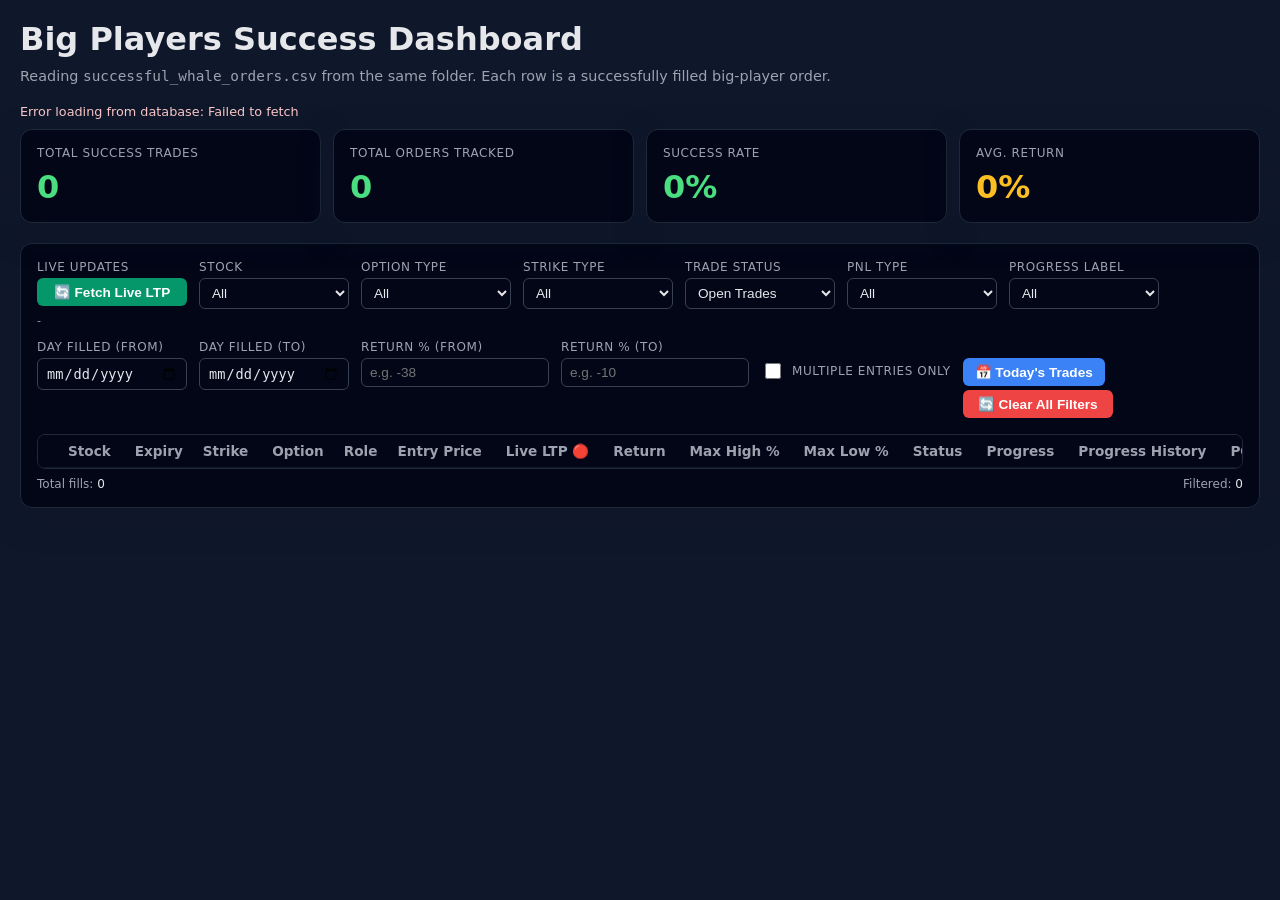
==== new_dashboard_db.html @ 65c7091d "Update new_dashboard_db.html" ====
<!DOCTYPE html>
<html lang="en">
<head>
    <meta charset="UTF-8" />
    <title>Big Players Success Dashboard</title>
    <style>
        body {
          font-family: system-ui, -apple-system, BlinkMacSystemFont, "Segoe UI", sans-serif;
          background: #0f172a;
          color: #e5e7eb;
          margin: 0;
          padding: 20px;
        }
        h1 {
          margin-top: 0;
          margin-bottom: 10px;
        }
        .subtitle {
          margin-bottom: 20px;
          color: #9ca3af;
          font-size: 0.9rem;
        }
        .card {
          background: #020617;
          border-radius: 12px;
          padding: 16px;
          box-shadow: 0 10px 30px rgba(15,23,42,0.7);
          border: 1px solid #1f2937;
        }
        .filters {
          display: flex;
          flex-wrap: wrap;
          gap: 12px;
          margin-bottom: 16px;
        }
        .filter-group {
          display: flex;
          flex-direction: column;
          gap: 4px;
          min-width: 150px;
        }
        label {
          font-size: 0.75rem;
          text-transform: uppercase;
          letter-spacing: 0.05em;
          color: #9ca3af;
        }
        select, input[type="date"] {
          background: #020617;
          color: #e5e7eb;
          border: 1px solid #374151;
          border-radius: 6px;
          padding: 6px 8px;
          font-size: 0.85rem;
          outline: none;
        }
        select:focus, input[type="date"]:focus {
          border-color: #60a5fa;
          box-shadow: 0 0 0 1px #60a5fa33;
        }
        button#updateLiveBtn {
          padding: 6px 12px;
          background: #059669;
          color: white;
          border: none;
          border-radius: 6px;
          cursor: pointer;
          font-weight: 600;
          font-size: 0.85rem;
          transition: all 0.3s ease;
        }
        button#updateLiveBtn:hover:not(:disabled) {
          background: #047857;
          box-shadow: 0 0 10px rgba(5, 150, 105, 0.3);
        }
        button#updateLiveBtn:disabled {
          opacity: 0.6;
          cursor: not-allowed;
        }
        button#updateLiveBtn:active:not(:disabled) {
          background: #065f46;
          transform: scale(0.98);
        }
        button#clearFiltersBtn {
          padding: 6px 12px;
          background: #ef4444;
          color: white;
          border: none;
          border-radius: 6px;
          cursor: pointer;
          font-weight: 600;
          font-size: 0.85rem;
          transition: all 0.3s ease;
        }
        button#todayTradesBtn {
          padding: 6px 12px;
          background: #3b82f6;
          color: white;
          border: none;
          border-radius: 6px;
          cursor: pointer;
          font-weight: 600;
          font-size: 0.85rem;
          transition: all 0.3s ease;
          margin-right: 8px;
        }
        button#todayTradesBtn:hover {
          background: #2563eb;
          box-shadow: 0 0 10px rgba(59, 130, 246, 0.3);
        }
        button#todayTradesBtn:active {
          background: #1d4ed8;
          transform: scale(0.98);
        }
        button#clearFiltersBtn:hover {
          background: #dc2626;
          box-shadow: 0 0 10px rgba(239, 68, 68, 0.3);
        }
        button#clearFiltersBtn:active {
          background: #b91c1c;
          transform: scale(0.98);
        }
        input[type="number"] {
          background: #020617;
          color: #e5e7eb;
          border: 1px solid #374151;
          border-radius: 6px;
          padding: 6px 8px;
          font-size: 0.85rem;
          outline: none;
        }
        input[type="number"]:focus {
          border-color: #60a5fa;
          box-shadow: 0 0 0 1px #60a5fa33;
        }
        input[type="checkbox"] {
          cursor: pointer;
          accent-color: #3b82f6;
        }
        input[type="checkbox"]:hover {
          opacity: 0.8;
        }
        input[type="number"]:focus {
          border-color: #60a5fa;
          box-shadow: 0 0 0 1px #60a5fa33;
        }
        #liveUpdateStatus {
          font-size: 0.7rem;
          margin-top: 4px;
          min-height: 14px;
        }
        .table-wrapper {
          max-height: 70vh;
          overflow: auto;
          border-radius: 8px;
          border: 1px solid #1f2937;
        }
        table {
          width: 100%;
          border-collapse: collapse;
          font-size: 0.85rem;
        }
        thead {
          position: sticky;
          top: 0;
          background: #020617;
          z-index: 1;
        }
        th, td {
          padding: 8px 10px;
          text-align: left;
          border-bottom: 1px solid #111827;
          white-space: nowrap;
        }
        tr:nth-child(even) td {
          background: #020617;
        }
        tr:nth-child(odd) td {
          background: #030712;
        }
        th {
          font-weight: 600;
          color: #9ca3af;
          cursor: pointer;
          position: relative;
          user-select: none;
        }
        th.sortable:hover {
          color: #e5e7eb;
          background: #020617;
        }
        th .sort-indicator {
          margin-left: 4px;
          font-size: 0.7rem;
          opacity: 0.8;
        }
        .badge {
          display: inline-flex;
          align-items: center;
          padding: 2px 6px;
          border-radius: 999px;
          font-size: 0.7rem;
          font-weight: 600;
        }
        .badge-buyer {
          background: rgba(22,163,74,0.1);
          color: #4ade80;
          border: 1px solid rgba(34,197,94,0.4);
        }
        .badge-seller {
          background: rgba(220,38,38,0.1);
          color: #f87171;
          border: 1px solid rgba(239,68,68,0.4);
        }
        .badge-atm {
          background: rgba(59,130,246,0.12);
          color: #93c5fd;
          border: 1px solid rgba(59,130,246,0.5);
        }
        .badge-itm {
          background: rgba(22,163,74,0.12);
          color: #6ee7b7;
          border: 1px solid rgba(22,163,74,0.5);
        }
        .badge-otm {
          background: rgba(249,115,22,0.12);
          color: #fed7aa;
          border: 1px solid rgba(249,115,22,0.5);
        }
        .badge-other {
          background: rgba(148,163,184,0.12);
          color: #cbd5f5;
          border: 1px solid rgba(148,163,184,0.5);
        }
        .badge-done {
          background: rgba(34,197,94,0.15);
          color: #86efac;
          border: 1px solid rgba(34,197,94,0.6);
          font-weight: 700;
        }
        .badge-open {
          background: rgba(59,130,246,0.15);
          color: #93c5fd;
          border: 1px solid rgba(59,130,246,0.6);
        }
        .badge-progress-75 {
          background: rgba(34,197,94,0.2);
          color: #86efac;
          border: 1px solid rgba(34,197,94,0.5);
          font-weight: 600;
        }
        .badge-progress-50 {
          background: rgba(250,204,21,0.2);
          color: #fde047;
          border: 1px solid rgba(250,204,21,0.5);
          font-weight: 600;
        }
        .badge-progress-25 {
          background: rgba(249,115,22,0.2);
          color: #fed7aa;
          border: 1px solid rgba(249,115,22,0.5);
          font-weight: 600;
        }
        .badge-progress-running {
          background: rgba(148,163,184,0.15);
          color: #cbd5e1;
          border: 1px solid rgba(148,163,184,0.5);
          font-weight: 500;
        }
        .badge-progress-neg25 {
          background: rgba(249,115,22,0.2);
          color: #fed7aa;
          border: 1px solid rgba(249,115,22,0.5);
          font-weight: 600;
        }
        .badge-progress-neg50 {
          background: rgba(248,113,113,0.2);
          color: #fca5a5;
          border: 1px solid rgba(248,113,113,0.5);
          font-weight: 600;
        }
        .badge-progress-neg75 {
          background: rgba(220,38,38,0.2);
          color: #fca5a5;
          border: 1px solid rgba(220,38,38,0.5);
          font-weight: 600;
        }
        .pill {
          display: inline-flex;
          align-items: center;
          padding: 2px 6px;
          border-radius: 999px;
          font-size: 0.7rem;
          border: 1px solid #374151;
          color: #e5e7eb;
        }
        .pill-ce {
          border-color: rgba(59,130,246,0.7);
          color: #bfdbfe;
        }
        .pill-pe {
          border-color: rgba(248,113,113,0.7);
          color: #fecaca;
        }
        .pill-fut {
          border-color: rgba(52,211,153,0.7);
          color: #a7f3d0;
        }
        .status-bar {
          font-size: 0.75rem;
          color: #9ca3af;
          margin-top: 8px;
          display: flex;
          justify-content: space-between;
          gap: 10px;
          flex-wrap: wrap;
        }
        .status-highlight {
          color: #e5e7eb;
          font-weight: 500;
        }
        .error {
          color: #fecaca;
          margin-bottom: 10px;
          font-size: 0.8rem;
        }
        .pnl-positive {
          color: #4ade80;
        }
        .pnl-negative {
          color: #f97373;
        }
        .progress-history {
          font-size: 0.75rem;
          color: #9ca3af;
          word-break: break-word;
          max-width: 200px;
        }
        .progress-history-item {
          display: inline-block;
          padding: 1px 4px;
          margin: 1px 2px;
          border-radius: 3px;
          background: rgba(148, 163, 184, 0.1);
          border: 1px solid rgba(148, 163, 184, 0.3);
        }
        .progress-history-arrow {
          margin: 0 2px;
          color: #9ca3af;
          font-weight: 300;
        }
        .pcr-bullish {
          color: #4ade80;
        }
        .pcr-bearish {
          color: #f97373;
        }
        .pcr-neutral {
          color: #e5e7eb;
        }
        .expand-cell {
          cursor: pointer;
          font-size: 0.8rem;
          color: #9ca3af;
        }
        .expand-cell:hover {
          color: #e5e7eb;
        }
        .details-row td {
          background: #020617 !important;
          border-top: 1px solid #1f2937;
        }
        .details-box {
          padding: 8px 4px;
          border-radius: 6px;
          border: 1px solid #1f2937;
          background: #020617;
        }
        .details-title {
          font-size: 0.78rem;
          margin-bottom: 6px;
          color: #9ca3af;
        }
        .details-table {
          width: 100%;
          border-collapse: collapse;
          font-size: 0.78rem;
        }
        .details-table th, .details-table td {
          padding: 3px 6px;
          border-bottom: 1px solid #111827;
        }
        .details-table th {
          color: #9ca3af;
          font-weight: 500;
        }
        .details-table tr:last-child td {
          border-bottom: none;
        }
        .stats-container {
          display: grid;
          grid-template-columns: repeat(auto-fit, minmax(200px, 1fr));
          gap: 12px;
          margin-bottom: 20px;
        }
        .stat-card {
          background: #020617;
          border-radius: 12px;
          padding: 16px;
          border: 1px solid #1f2937;
          box-shadow: 0 10px 30px rgba(15,23,42,0.7);
        }
        .stat-label {
          font-size: 0.75rem;
          text-transform: uppercase;
          letter-spacing: 0.05em;
          color: #9ca3af;
          margin-bottom: 8px;
        }
        .stat-value {
          font-size: 2rem;
          font-weight: 700;
          color: #4ade80;
        }
        .stat-value.warning {
          color: #fbbf24;
        }
        .stat-value.danger {
          color: #f87171;
        }
        @media (max-width: 768px) {
          .filters {
            flex-direction: column;
          }
          th, td {
            padding: 6px 8px;
          }
          .stats-container {
            grid-template-columns: 1fr;
          }
        }
    </style>
</head>
<body>
<h1>Big Players Success Dashboard</h1>
<div class="subtitle">
    Reading <code>successful_whale_orders.csv</code> from the same folder. Each row is a successfully filled big-player order.
</div>

<div id="error" class="error" style="display:none;"></div>

<div class="stats-container">
    <div class="stat-card">
        <div class="stat-label">Total Success Trades</div>
        <div class="stat-value" id="totalSuccessTrades">0</div>
    </div>
    <div class="stat-card">
        <div class="stat-label">Total Orders Tracked</div>
        <div class="stat-value" id="totalOrdersTracked">0</div>
    </div>
    <div class="stat-card">
        <div class="stat-label">Success Rate</div>
        <div class="stat-value" id="successRate">0%</div>
    </div>
    <div class="stat-card">
        <div class="stat-label">Avg. Return</div>
        <div class="stat-value" id="avgReturn">0%</div>
    </div>
</div>

<div class="card">
    <div class="filters">
        <div class="filter-group">
            <label>Live Updates</label>
            <button id="updateLiveBtn" style="padding: 6px 12px; background: #059669; color: white; border: none; border-radius: 6px; cursor: pointer; font-weight: 600; font-size: 0.85rem;">
                🔄 Fetch Live LTP
            </button>
            <div id="liveUpdateStatus" style="font-size: 0.7rem; color: #9ca3af; margin-top: 4px;">-</div>
        </div>
        <div class="filter-group">
            <label for="stockFilter">Stock</label>
            <select id="stockFilter">
                <option value="">All</option>
            </select>
        </div>
        <div class="filter-group">
            <label for="optionTypeFilter">Option Type</label>
            <select id="optionTypeFilter">
                <option value="">All</option>
                <option value="CE">CE</option>
                <option value="PE">PE</option>
            </select>
        </div>
        <div class="filter-group">
            <label for="strikeTypeFilter">Strike Type</label>
            <select id="strikeTypeFilter">
                <option value="">All</option>
                <option value="ATM">ATM</option>
                <option value="ITM">ITM</option>
                <option value="OTM">OTM</option>
                <option value="OTHER">Other</option>
            </select>
        </div>
        <div class="filter-group">
            <label for="statusFilter">Trade Status</label>
            <select id="statusFilter">
                <option value="open">Open Trades</option>
                <option value="done">Closed Trades</option>
                <option value="">Both</option>
            </select>
        </div>
        <div class="filter-group">
            <label for="pnlTypeFilter">PnL Type</label>
            <select id="pnlTypeFilter">
                <option value="">All</option>
                <option value="profit">Profit</option>
                <option value="loss">Loss</option>
            </select>
        </div>
        <div class="filter-group">
            <label for="progressLabelFilter">Progress Label</label>
            <select id="progressLabelFilter">
                <option value="">All</option>
                <option value="done">✓ Done</option>
                <option value="+75%">+75%</option>
                <option value="+50%">+50%</option>
                <option value="+25%">+25%</option>
                <option value="running">Running</option>
                <option value="-25%">-25%</option>
                <option value="-50%">-50%</option>
                <option value="-75%">-75%</option>
            </select>
        </div>
        <div class="filter-group">
            <label>Day Filled (From)</label>
            <input type="date" id="dateFromFilter" />
        </div>
        <div class="filter-group">
            <label>Day Filled (To)</label>
            <input type="date" id="dateToFilter" />
        </div>
        <div class="filter-group">
            <label>Return % (From)</label>
            <input type="number" id="returnFromFilter" placeholder="e.g. -38" step="0.1" />
        </div>
        <div class="filter-group">
            <label>Return % (To)</label>
            <input type="number" id="returnToFilter" placeholder="e.g. -10" step="0.1" />
        </div>
        <div class="filter-group">
            <label style="display: flex; align-items: center; gap: 8px; margin-top: 20px;">
                <input type="checkbox" id="multipleEntriesFilter" style="cursor: pointer; width: 16px; height: 16px;" />
                <span>Multiple Entries Only</span>
            </label>
        </div>
        <div class="filter-group">
            <label>&nbsp;</label>
            <button id="todayTradesBtn" style="padding: 6px 12px; background: #3b82f6; color: white; border: none; border-radius: 6px; cursor: pointer; font-weight: 600; font-size: 0.85rem; margin-right: 8px;">
                📅 Today's Trades
            </button>
            <button id="clearFiltersBtn" style="padding: 6px 12px; background: #ef4444; color: white; border: none; border-radius: 6px; cursor: pointer; font-weight: 600; font-size: 0.85rem;">
                🔄 Clear All Filters
            </button>
        </div>
    </div>

    <div class="table-wrapper">
        <table id="entriesTable">
            <thead>
            <tr>
                <th></th>
                <th class="sortable" data-sort-key="stock">Stock<span class="sort-indicator"></span></th>
                <th>Expiry</th>
                <th class="sortable" data-sort-key="strike">Strike<span class="sort-indicator"></span></th>
                <th>Option</th>
                <th>Role</th>
                <th class="sortable" data-sort-key="price">Entry Price<span class="sort-indicator"></span></th>
                <th class="sortable" data-sort-key="ltp">Live LTP 🔴<span class="sort-indicator"></span></th>
                <th class="sortable" data-sort-key="pnlPct">Return<span class="sort-indicator"></span></th>
                <th class="sortable" data-sort-key="maxReturnHigh">Max High %<span class="sort-indicator"></span></th>
                <th class="sortable" data-sort-key="maxReturnLow">Max Low %<span class="sort-indicator"></span></th>
                <th class="sortable" data-sort-key="status">Status<span class="sort-indicator"></span></th>
                <th class="sortable" data-sort-key="progressLabel">Progress<span class="sort-indicator"></span></th>
                <th class="sortable" data-sort-key="progressHistory">Progress History<span class="sort-indicator"></span></th>
                <th class="sortable" data-sort-key="pcr">PCR<span class="sort-indicator"></span></th>
                <th>PCR Advice</th>
                <th class="sortable" data-sort-key="oiSame">OI (This)<span class="sort-indicator"></span></th>
                <th class="sortable" data-sort-key="oiOpposite">OI (Opp.)<span class="sort-indicator"></span></th>
                <th>Strike Type</th>
                <th class="sortable" data-sort-key="daysPassed">Days Passed<span class="sort-indicator"></span></th>
                <th>Filled Time</th>
            </tr>
            </thead>
            <tbody></tbody>
        </table>
    </div>

    <div class="status-bar" id="statusBar">
        <div>Total fills: <span class="status-highlight" id="totalRows">0</span></div>
        <div>Filtered: <span class="status-highlight" id="filteredRows">0</span></div>
    </div>
</div>

<script>
    const API_BASE_URL = "http://localhost:5001"; // Database API endpoint
    const REFRESH_INTERVAL = 30000; // Auto-refresh every 30 seconds (30,000ms)

    let allGroups = [];      // groups by stock+strike+option
    let filteredGroups = [];
    let currentSortKey = "pnlPct";
    let currentSortDir = "desc"; // 'asc' or 'desc'

    document.addEventListener("DOMContentLoaded", () => {
      attachFilterListeners();
      attachSortListeners();
      attachLiveUpdateListeners();
      loadDataFromDB();
      // Load and restore filters AFTER data loads (so stock dropdown is populated)
      setTimeout(() => {
        loadFilterStateFromStorage();
        applyFiltersAndRender();
      }, 100);
      startAutoRefresh();
      startAutoLiveUpdate();
    });

    // Save filters before page unload/refresh
    window.addEventListener("beforeunload", () => {
      saveFilterStateToStorage();
    });

    function showError(msg) {
      const errEl = document.getElementById("error");
      errEl.textContent = msg;
      errEl.style.display = "block";
    }

    function clearError() {
      const errEl = document.getElementById("error");
      errEl.textContent = "";
      errEl.style.display = "none";
    }

    // Save current filter state to localStorage
    function saveFilterStateToStorage() {
      const filterState = {
        stock: document.getElementById("stockFilter").value,
        optionType: document.getElementById("optionTypeFilter").value,
        strikeType: document.getElementById("strikeTypeFilter").value,
        status: document.getElementById("statusFilter").value,
        pnlType: document.getElementById("pnlTypeFilter").value,
        progressLabel: document.getElementById("progressLabelFilter").value,
        dateFrom: document.getElementById("dateFromFilter").value,
        dateTo: document.getElementById("dateToFilter").value,
        returnFrom: document.getElementById("returnFromFilter").value,
        returnTo: document.getElementById("returnToFilter").value,
        multipleEntriesOnly: document.getElementById("multipleEntriesFilter").checked,
        sortKey: currentSortKey,
        sortDir: currentSortDir
      };
      localStorage.setItem("dashboardFilterState", JSON.stringify(filterState));
      saveExpandedRowsState();
    }

    // Load filter state from localStorage and restore
    function loadFilterStateFromStorage() {
      const saved = localStorage.getItem("dashboardFilterState");
      if (!saved) return;

      try {
        const filterState = JSON.parse(saved);
        // Restore filter values
        if (filterState.stock) document.getElementById("stockFilter").value = filterState.stock;
        if (filterState.optionType) document.getElementById("optionTypeFilter").value = filterState.optionType;
        if (filterState.strikeType) document.getElementById("strikeTypeFilter").value = filterState.strikeType;
        if (filterState.status) document.getElementById("statusFilter").value = filterState.status;
        if (filterState.pnlType) document.getElementById("pnlTypeFilter").value = filterState.pnlType;
        if (filterState.progressLabel) document.getElementById("progressLabelFilter").value = filterState.progressLabel;
        if (filterState.dateFrom) document.getElementById("dateFromFilter").value = filterState.dateFrom;
        if (filterState.dateTo) document.getElementById("dateToFilter").value = filterState.dateTo;
        if (filterState.returnFrom) document.getElementById("returnFromFilter").value = filterState.returnFrom;
        if (filterState.returnTo) document.getElementById("returnToFilter").value = filterState.returnTo;
        if (filterState.multipleEntriesOnly) document.getElementById("multipleEntriesFilter").checked = filterState.multipleEntriesOnly;
        // Restore sort state
        if (filterState.sortKey) currentSortKey = filterState.sortKey;
        if (filterState.sortDir) currentSortDir = filterState.sortDir;
      } catch (e) {
        console.error("Error loading filter state:", e);
      }
    }

    // Save expanded rows state
    function saveExpandedRowsState() {
      const expandedRows = [];
      document.querySelectorAll("table tbody tr[data-group-key]").forEach(tr => {
        const nextTr = tr.nextElementSibling;
        if (nextTr && nextTr.classList.contains("details-row")) {
          if (nextTr.style.display !== "none") {
            expandedRows.push(tr.getAttribute("data-group-key"));
          }
        }
      });
      localStorage.setItem("expandedRows", JSON.stringify(expandedRows));
    }

    // Restore expanded rows state
    function restoreExpandedRowsState() {
      const saved = localStorage.getItem("expandedRows");
      if (!saved) return;

      try {
        const expandedRows = JSON.parse(saved);
        document.querySelectorAll("table tbody tr[data-group-key]").forEach(tr => {
          const groupKey = tr.getAttribute("data-group-key");
          const nextTr = tr.nextElementSibling;
          if (expandedRows.includes(groupKey) && nextTr && nextTr.classList.contains("details-row")) {
            nextTr.style.display = "table-row";
            const tdExpand = tr.querySelector("td:first-child");
            if (tdExpand) tdExpand.textContent = "−";
          }
        });
      } catch (e) {
        console.error("Error loading expanded rows state:", e);
      }
    }

    // Start auto-refresh: Load fresh data from DB while preserving filters
    function startAutoRefresh() {
      setInterval(() => {
        // Save current filters before refresh
        saveFilterStateToStorage();
        // Fetch fresh data and re-apply filters silently
        loadDataFromDBSilent();
      }, REFRESH_INTERVAL);
    }

    // Attach live update button listener
    function attachLiveUpdateListeners() {
      const btn = document.getElementById("updateLiveBtn");
      if (btn) {
        btn.addEventListener("click", () => {
          fetchAndUpdateLiveLTP();
        });
      }
    }

    // Fetch live LTP data from the new API endpoint
    async function fetchAndUpdateLiveLTP() {
      const btn = document.getElementById("updateLiveBtn");
      const statusEl = document.getElementById("liveUpdateStatus");

      try {
        btn.disabled = true;
        btn.textContent = "⏳ Fetching...";
        statusEl.textContent = "Fetching live LTP from Upstox API...";
        statusEl.style.color = "#fbbf24";

        // Determine which status to fetch based on filter
        const statusFilter = document.getElementById("statusFilter").value;
        const statusParam = statusFilter || "all";

        const resp = await fetch(`${API_BASE_URL}/update-live-ltp?status=${statusParam}&limit=10000`);

        if (!resp.ok) {
          throw new Error(`API error: ${resp.status}`);
        }

        const json = await resp.json();

        if (json.status !== 'success') {
          throw new Error(json.message || "API returned error");
        }

        // Update the allGroups with live LTP data
        updateGroupsWithLiveLTP(json.data);

        // Re-render the table with updated data
        applyFiltersAndRender();

        // Update UI feedback
        const now = new Date().toLocaleTimeString();
        statusEl.textContent = `✓ Updated ${json.updated_count} positions at ${now}`;
        statusEl.style.color = "#4ade80";
        btn.textContent = "🔄 Fetch Live LTP";

      } catch (error) {
        console.error("Live LTP fetch error:", error);
        statusEl.textContent = `✗ Error: ${error.message}`;
        statusEl.style.color = "#f87171";
        btn.textContent = "🔄 Fetch Live LTP";
      } finally {
        btn.disabled = false;
      }
    }

    // Update groups with live LTP data from API
    function updateGroupsWithLiveLTP(liveData) {
      if (!liveData || liveData.length === 0) return;

      // Create a map for quick lookup
      const liveMap = new Map();
      for (const record of liveData) {
        const key = `${record.symbol}|${record.entry_price}`;
        liveMap.set(key, record);
      }

      // Update each group with live data
      for (const group of allGroups) {
        const primary = group.primary;

        // Try to find matching live data
        for (const record of liveData) {
          if (record.symbol === primary.stock &&
              Math.abs(parseFloat(record.entry_price) - primary.price) < 0.01) {

            // Update with live LTP
            const liveLtp = parseFloat(record.live_ltp);
            const entryPrice = parseFloat(record.entry_price);

            // Recalculate PnL with live LTP
            let pnlAbs = null;
            let pnlPct = null;

            if (!isNaN(entryPrice) && entryPrice !== 0 && !isNaN(liveLtp)) {
              pnlAbs = liveLtp - entryPrice;
              pnlPct = (pnlAbs / entryPrice) * 100;
            }

            // Update primary group entry
            primary.ltp = liveLtp;
            primary.pnlAbs = pnlAbs;
            primary.pnlPct = pnlPct;

            // Update display status based on live PnL
            if (record.live_progress === "done" || pnlPct >= 100) {
              primary.displayStatus = "done";
            }

            // Update all items in the group with live LTP
            for (const item of group.items) {
              item.ltp = liveLtp;
              item.pnlAbs = pnlAbs;
              item.pnlPct = pnlPct;
            }

            break;
          }
        }
      }
    }

    // Auto-update live LTP every 10 seconds (configurable)
    const LIVE_LTP_REFRESH_INTERVAL = 10000; // 10 seconds
    function startAutoLiveUpdate() {
      setInterval(() => {
        // Only auto-update if viewing "open" positions
        const statusFilter = document.getElementById("statusFilter").value;
        if (statusFilter === "open" || statusFilter === "") {
          fetchAndUpdateLiveLTP();
        }
      }, LIVE_LTP_REFRESH_INTERVAL);
    }

    // Start auto-refresh: Load fresh data from DB while preserving filters
    function startAutoRefresh() {
      setInterval(() => {
        // Save current filters before refresh
        saveFilterStateToStorage();
        // Fetch fresh data and re-apply filters silently
        loadDataFromDBSilent();
      }, REFRESH_INTERVAL);
    }

    // Load data from database without visual feedback (silent refresh)
    async function loadDataFromDBSilent() {
      try {
        const resp = await fetch(`${API_BASE_URL}/successes?limit=10000`);
        if (!resp.ok) return;
        const json = await resp.json();
        if (json.status !== 'success' || !json.data) return;
        const entries = transformAPIToEntries(json.data);
        allGroups = groupEntries(entries);
        populateStockDropdown(allGroups);
        // Re-apply current filters without resetting them
        applyFiltersAndRender();
      } catch (e) {
        console.error("Silent refresh error:", e);
      }
    }

    function formatCompactNumber(value) {
      if (value === null || value === undefined) return "-";
      const num = Number(value);
      if (!isFinite(num)) return "-";

      const abs = Math.abs(num);
      if (abs >= 1_000_000_000) {
        return (num / 1_000_000_000).toFixed(1).replace(/\.0$/, "") + "B";
      } else if (abs >= 1_000_000) {
        return (num / 1_000_000).toFixed(1).replace(/\.0$/, "") + "M";
      } else if (abs >= 1_000) {
        return (num / 1_000).toFixed(1).replace(/\.0$/, "") + "K";
      }
      return num.toString();
    }

    function formatPnlText(pnlAbs, pnlPct) {
      if (pnlAbs === null || pnlPct === null) return "-";
      const sign = pnlAbs >= 0 ? "+" : "";
      const signPct = pnlPct >= 0 ? "+" : "";
      return `${sign}${pnlAbs.toFixed(2)} (${signPct}${pnlPct.toFixed(1)}%)`;
    }

    function getPcrAdvice(pcr, optionType) {
      if (pcr === null || pcr === undefined || isNaN(pcr) || pcr <= 0) {
        return { text: "No PCR view", cls: "pcr-neutral" };
      }

      // Simple logic:
      // - Low PCR (<0.8) -> bullish (calls favoured)
      // - Neutral (0.8–1.2)
      // - High PCR (>1.2) -> bearish (puts favoured)
      if (optionType === "CE") {
        if (pcr < 0.8) {
          return { text: "Bullish PCR — CE long OK / Hold", cls: "pcr-bullish" };
        } else if (pcr <= 1.2) {
          return { text: "Neutral PCR — CE trade with caution", cls: "pcr-neutral" };
        } else {
          return { text: "Bearish PCR — Consider booking/avoid new CE", cls: "pcr-bearish" };
        }
      } else if (optionType === "PE") {
        if (pcr > 1.2) {
          return { text: "Bearish PCR — PE long OK / Hold", cls: "pcr-bearish" };
        } else if (pcr >= 0.8) {
          return { text: "Neutral PCR — PE trade with caution", cls: "pcr-neutral" };
        } else {
          return { text: "Bullish PCR — Consider booking/avoid new PE", cls: "pcr-bullish" };
        }
      } else {
        return { text: "PCR view for options only", cls: "pcr-neutral" };
      }
    }

    async function loadDataFromDB() {
      clearError();
      try {
        const resp = await fetch(`${API_BASE_URL}/successes?limit=10000`);
        if (!resp.ok) {
          showError("Could not connect to database API at " + API_BASE_URL);
          return;
        }
        const json = await resp.json();
        if (json.status !== 'success' || !json.data) {
          showError("Invalid API response: " + JSON.stringify(json));
          return;
        }
        const entries = transformAPIToEntries(json.data);
        allGroups = groupEntries(entries);
        populateStockDropdown(allGroups);
        applyFiltersAndRender();
      } catch (e) {
        console.error(e);
        showError("Error loading from database: " + e.message);
      }
    }

    function transformAPIToEntries(apiData) {
      const now = new Date();
      const entries = [];

      for (const item of apiData) {
        const underlying = item.symbol ? item.symbol.toUpperCase() : "";
        const instKey = item.instrument_key || "";
        const strikeStr = item.strike ? item.strike.toString() : "";
        const optType = item.option_type ? item.option_type.toUpperCase() : "";

        const parsedInst = parseFoInstrument(instKey, underlying, strikeStr, optType);
        const stock = parsedInst.stock;
        const expiry = parsedInst.expiry;
        const strike = parsedInst.strike;

        const side = item.side ? item.side.toUpperCase() : "";
        const role = side === "BUY" ? "Buyer" : side === "SELL" ? "Seller" : side || "-";
        const moneyness = item.moneyness || "";
        const strikeType = mapMoneynessToStrikeType(moneyness);

        const tsString = item.timestamp || "";
        let daysPassed = "";
        if (tsString) {
          const entryDate = new Date(tsString);
          if (!isNaN(entryDate.getTime())) {
            const diffMs = now - entryDate;
            daysPassed = Math.floor(diffMs / (1000 * 60 * 60 * 24));
          }
        }

        // Calculate PnL
        let pnlAbs = null;
        let pnlPct = null;
        const price = parseFloat(item.price) || 0;
        const ltp = parseFloat(item.ltp) || 0;

        if (!isNaN(price) && price !== 0 && !isNaN(ltp) && side) {
          if (side === "BUY") {
            pnlAbs = (ltp - price);
          } else if (side === "SELL") {
            pnlAbs = (price - ltp);
          }
          pnlPct = (pnlAbs / price) * 100;
        }

        const csvStatus = (item.status || "").toLowerCase().trim();
        let displayStatus = "open";
        if (csvStatus === "done") {
          displayStatus = "done";
        } else if (pnlPct !== null && pnlPct >= 100) {
          displayStatus = "done";
        }

        entries.push({
          groupKey: `${stock}|${strike}|${optType}`,
          stock,
          expiry,
          strike,
          optionType: optType,
          side,
          role,
          qty: item.qty || 0,
          price,
          ltp,
          mRaw: moneyness,
          csvStatus,
          displayStatus,
          pcr: item.pcr && item.pcr > 0 ? parseFloat(item.pcr) : null,
          oiSame: parseFloat(item.oi_same) || 0,
          oiOpposite: parseFloat(item.oi_opposite) || 0,
          timestamp: tsString,
          daysPassed,
          pnlAbs,
          pnlPct,
          progressLabel: (item.progress_label || "running").toLowerCase().trim(),
          progressHistory: item.progress_history || "",
          maxReturnHigh: parseFloat(item.max_return_high) || 0,
          maxReturnLow: parseFloat(item.max_return_low) || 0,
        });
      }

      return entries;
    }

    function parseFoInstrument(instKey, fallbackStock, fallbackStrike, fallbackOptType) {
      if (!instKey) {
        return {
          stock: fallbackStock || "-",
          expiry: "",
          strike: fallbackStrike ? parseFloat(fallbackStrike) : "",
          optionType: fallbackOptType || ""
        };
      }
      const parts = instKey.split(":");
      const raw = parts.length > 1 ? parts[1] : parts[0];

      const m = raw.match(/^([A-Z0-9]+)(\d{2}[A-Z]{3})(\d+)(CE|PE)$/i);
      if (m) {
        return {
          stock: m[1].toUpperCase(),
          expiry: m[2].toUpperCase(),
          strike: parseFloat(m[3]),
          optionType: m[4].toUpperCase()
        };
      }

      const futMatch = raw.match(/^([A-Z0-9]+)(\d{2}[A-Z]{3})(\d+)FUT$/i);
      if (futMatch) {
        return {
          stock: futMatch[1].toUpperCase(),
          expiry: futMatch[2].toUpperCase(),
          strike: parseFloat(futMatch[3]),
          optionType: "FUTURE"
        };
      }

      return {
        stock: fallbackStock || raw.toUpperCase(),
        expiry: "",
        strike: fallbackStrike ? parseFloat(fallbackStrike) : "",
        optionType: fallbackOptType || ""
      };
    }

    function mapMoneynessToStrikeType(m) {
      if (!m) return "OTHER";
      if (m === "ATM") return "ATM";
      if (m.includes("ITM")) return "ITM";
      if (m.includes("OTM")) return "OTM";
      return "OTHER";
    }

    function groupEntries(entries) {
      const groupsMap = new Map();
      for (const e of entries) {
        const key = e.groupKey;
        if (!groupsMap.has(key)) {
          groupsMap.set(key, {
            key,
            stock: e.stock,
            expiry: e.expiry,
            strike: e.strike,
            optionType: e.optionType,
            items: []
          });
        }
        groupsMap.get(key).items.push(e);
      }

      const groups = [];
      for (const g of groupsMap.values()) {
        // Sort items by timestamp ascending so first = earliest
        g.items.sort((a, b) => {
          const da = a.timestamp ? new Date(a.timestamp).getTime() : 0;
          const db = b.timestamp ? new Date(b.timestamp).getTime() : 0;
          return da - db;
        });

        // Use first recorded order as entry point
        const firstEntry = g.items[0];
        const lastEntry = g.items[g.items.length - 1];

        // Recalculate PnL using first entry's price and last entry's LTP
        // Direct calculation: (LTP - EntryPrice) / EntryPrice * 100
        let pnlAbs = null;
        let pnlPct = null;
        const entryPrice = parseFloat(firstEntry.price);
        const currentLtp = parseFloat(lastEntry.ltp);

        if (!isNaN(entryPrice) && entryPrice !== 0 && !isNaN(currentLtp)) {
          pnlAbs = currentLtp - entryPrice;
          pnlPct = (pnlAbs / entryPrice) * 100;
        }

        // Determine status based on return
        // Priority: CSV "done" status > calculated based on return >= 100%
        let displayStatus = "open";
        const csvStatus = firstEntry.csvStatus || "";

        if (csvStatus === "done") {
          // CSV explicitly says "done", use that
          displayStatus = "done";
        } else if (pnlPct !== null && pnlPct >= 100) {
          // CSV is empty/open but return >= 100%, show "done" (don't write to sheet)
          displayStatus = "done";
        }

        // Create primary object with corrected PnL and status
        const primary = {
          ...firstEntry,
          pnlAbs,
          pnlPct,
          displayStatus
        };

        // Debug logging for suspicious entries
        if (Math.abs(pnlPct) > 100) {
          console.log(`[PnL Debug] ${g.stock} ${g.strike} ${g.optionType}:`, {
            entryPrice,
            currentLtp,
            pnlAbs,
            pnlPct,
            firstEntryPrice: firstEntry.price,
            firstEntryLtp: firstEntry.ltp,
            lastEntryPrice: lastEntry.price,
            lastEntryLtp: lastEntry.ltp
          });
        }

        groups.push({
          key: g.key,
          stock: g.stock,
          expiry: g.expiry,
          strike: g.strike,
          optionType: g.optionType,
          primary,
          items: g.items
        });
      }

      return groups;
    }

    function populateStockDropdown(groups) {
      const select = document.getElementById("stockFilter");
      const names = [...new Set(groups.map(g => g.stock).filter(Boolean))].sort();
      for (const n of names) {
        const opt = document.createElement("option");
        opt.value = n;
        opt.textContent = n;
        select.appendChild(opt);
      }
      document.getElementById("totalRows").textContent = groups.reduce((sum, g) => sum + g.items.length, 0);
    }

    function attachFilterListeners() {
      const saveAndRender = () => {
        applyFiltersAndRender();
        saveFilterStateToStorage();
      };
      document.getElementById("stockFilter").addEventListener("change", saveAndRender);
      document.getElementById("optionTypeFilter").addEventListener("change", saveAndRender);
      document.getElementById("strikeTypeFilter").addEventListener("change", saveAndRender);
      document.getElementById("statusFilter").addEventListener("change", saveAndRender);
      document.getElementById("pnlTypeFilter").addEventListener("change", saveAndRender);
      document.getElementById("progressLabelFilter").addEventListener("change", saveAndRender);
      document.getElementById("dateFromFilter").addEventListener("change", saveAndRender);
      document.getElementById("dateToFilter").addEventListener("change", saveAndRender);
      document.getElementById("returnFromFilter").addEventListener("change", saveAndRender);
      document.getElementById("returnToFilter").addEventListener("change", saveAndRender);
      document.getElementById("multipleEntriesFilter").addEventListener("change", saveAndRender);


      // Clear filters button
      document.getElementById("clearFiltersBtn").addEventListener("click", clearAllFilters);

      // Today's trades button
      document.getElementById("todayTradesBtn").addEventListener("click", showTodaysTrades);
    }

    function clearAllFilters() {
      // Reset all filter inputs to their default values
      document.getElementById("stockFilter").value = "";
      document.getElementById("optionTypeFilter").value = "";
      document.getElementById("strikeTypeFilter").value = "";
      document.getElementById("statusFilter").value = "open";
      document.getElementById("pnlTypeFilter").value = "";
      document.getElementById("progressLabelFilter").value = "";
      document.getElementById("dateFromFilter").value = "";
      document.getElementById("dateToFilter").value = "";
      document.getElementById("returnFromFilter").value = "";
      document.getElementById("returnToFilter").value = "";
      document.getElementById("multipleEntriesFilter").checked = false;

      // Apply filters and save state
      applyFiltersAndRender();
      saveFilterStateToStorage();
    }

    function showTodaysTrades() {
      // Get today's date in YYYY-MM-DD format
      const today = new Date();
      const year = today.getFullYear();
      const month = String(today.getMonth() + 1).padStart(2, '0');
      const day = String(today.getDate()).padStart(2, '0');
      const todayStr = `${year}-${month}-${day}`;

      // Set date filters to today only
      document.getElementById("dateFromFilter").value = todayStr;
      document.getElementById("dateToFilter").value = todayStr;

      // Apply filters and save state
      applyFiltersAndRender();
      saveFilterStateToStorage();
    }

    function attachSortListeners() {
      const headers = document.querySelectorAll("th.sortable");
      headers.forEach(th => {
        th.addEventListener("click", () => {
          const key = th.getAttribute("data-sort-key");
          if (!key) return;
          if (currentSortKey === key) {
            currentSortDir = currentSortDir === "asc" ? "desc" : "asc";
          } else {
            currentSortKey = key;
            currentSortDir = "asc";
          }
          applyFiltersAndRender();
          updateSortIndicators();
          saveFilterStateToStorage();
        });
      });
    }

    function updateSortIndicators() {
      const headers = document.querySelectorAll("th.sortable");
      headers.forEach(th => {
        const key = th.getAttribute("data-sort-key");
        const span = th.querySelector(".sort-indicator");
        if (!span) return;
        if (key === currentSortKey) {
          span.textContent = currentSortDir === "asc" ? "▲" : "▼";
        } else {
          span.textContent = "";
        }
      });
    }

    function applyFiltersAndRender() {
      const stockFilter = document.getElementById("stockFilter").value;
      const optFilter   = document.getElementById("optionTypeFilter").value;
      const strikeFilter= document.getElementById("strikeTypeFilter").value;
      const statusFilter= document.getElementById("statusFilter").value;
      const pnlTypeFilter = document.getElementById("pnlTypeFilter").value;
      const progressLabelFilter = document.getElementById("progressLabelFilter").value;
      const dateFromVal = document.getElementById("dateFromFilter").value;
      const dateToVal   = document.getElementById("dateToFilter").value;
      const returnFromVal = document.getElementById("returnFromFilter").value;
      const returnToVal = document.getElementById("returnToFilter").value;
      const multipleEntriesOnly = document.getElementById("multipleEntriesFilter").checked;

      const fromDate = dateFromVal ? new Date(dateFromVal + "T00:00:00") : null;
      const toDate   = dateToVal ? new Date(dateToVal + "T23:59:59") : null;

      const returnFromNum = returnFromVal !== "" ? parseFloat(returnFromVal) : null;
      const returnToNum = returnToVal !== "" ? parseFloat(returnToVal) : null;

      filteredGroups = allGroups.filter(g => {
        const e = g.primary;

        if (stockFilter && g.stock !== stockFilter) return false;

        if (optFilter && e.optionType !== optFilter) return false;

        if (strikeFilter && mapMoneynessToStrikeType(e.mRaw) !== strikeFilter) return false;

        if (statusFilter && e.displayStatus !== statusFilter) return false;

        // Filter by PnL Type (Profit/Loss/Both)
        if (pnlTypeFilter) {
          if (pnlTypeFilter === "profit" && e.pnlPct <= 0) return false;  // Show only profit trades
          if (pnlTypeFilter === "loss" && e.pnlPct >= 0) return false;    // Show only loss trades
        }

        if (progressLabelFilter && e.progressLabel !== progressLabelFilter) return false;

        if (fromDate || toDate) {
          if (!e.timestamp) return false;
          const d = new Date(e.timestamp);
          if (fromDate && d < fromDate) return false;
          if (toDate && d > toDate) return false;
        }

        // Filter by Return % Range
        if (returnFromNum !== null || returnToNum !== null) {
          if (e.pnlPct === null) return false;  // Skip if no PnL data
          if (returnFromNum !== null && e.pnlPct < returnFromNum) return false;
          if (returnToNum !== null && e.pnlPct > returnToNum) return false;
        }

        // Filter by Multiple Entries
        if (multipleEntriesOnly && g.items.length <= 1) return false;

        return true;
      });

      sortGroups();
      renderTable();
      const totalRows = allGroups.reduce((sum, g) => sum + g.items.length, 0);
      const filteredRows = filteredGroups.reduce((sum, g) => sum + g.items.length, 0);
      document.getElementById("filteredRows").textContent = filteredRows;
      document.getElementById("totalRows").textContent = totalRows;
      updateStatistics();
    }

    function updateStatistics() {
      // Total success trades (from filtered groups where displayStatus is "done")
      const successTrades = filteredGroups.filter(g => g.primary.displayStatus === "done").length;

      // Total orders tracked (all groups)
      const totalOrders = allGroups.length;

      // Success rate
      const successRate = totalOrders > 0 ? ((successTrades / totalOrders) * 100).toFixed(1) : 0;

      // Average return from all filtered groups
      let totalReturn = 0;
      let validReturns = 0;
      filteredGroups.forEach(g => {
        if (g.primary.pnlPct !== null && isFinite(g.primary.pnlPct)) {
          totalReturn += g.primary.pnlPct;
          validReturns++;
        }
      });
      const avgReturn = validReturns > 0 ? (totalReturn / validReturns).toFixed(1) : 0;

      // Update UI
      document.getElementById("totalSuccessTrades").textContent = successTrades;
      document.getElementById("totalOrdersTracked").textContent = totalOrders;
      document.getElementById("successRate").textContent = successRate + "%";
      document.getElementById("avgReturn").textContent = avgReturn + "%";

      // Color code the average return
      const avgReturnEl = document.getElementById("avgReturn");
      avgReturnEl.classList.remove("warning", "danger");
      if (avgReturn < 0) {
        avgReturnEl.classList.add("danger");
      } else if (avgReturn < 10) {
        avgReturnEl.classList.add("warning");
      }
    }

    function sortGroups() {
      const key = currentSortKey;
      const dir = currentSortDir === "asc" ? 1 : -1;

      filteredGroups.sort((ga, gb) => {
        const a = ga.primary;
        const b = gb.primary;
        let va, vb;

        switch (key) {
          case "stock":
            va = ga.stock;
            vb = gb.stock;
            break;
          case "strike":
            va = a.strike || 0;
            vb = b.strike || 0;
            break;
          case "price":
            va = a.price || 0;
            vb = b.price || 0;
            break;
          case "ltp":
            va = a.ltp || 0;
            vb = b.ltp || 0;
            break;
          case "pnlPct":
            va = a.pnlPct || 0;
            vb = b.pnlPct || 0;
            break;
          case "maxReturnHigh":
            va = a.maxReturnHigh || 0;
            vb = b.maxReturnHigh || 0;
            break;
          case "maxReturnLow":
            va = a.maxReturnLow || 0;
            vb = b.maxReturnLow || 0;
            break;
          case "pcr":
            va = a.pcr || 0;
            vb = b.pcr || 0;
            break;
          case "oiSame":
            va = a.oiSame || 0;
            vb = b.oiSame || 0;
            break;
          case "oiOpposite":
            va = a.oiOpposite || 0;
            vb = b.oiOpposite || 0;
            break;
          case "daysPassed":
            va = a.daysPassed || 0;
            vb = b.daysPassed || 0;
            break;
          case "status":
            va = a.displayStatus || "open";
            vb = b.displayStatus || "open";
            break;
          case "progressLabel":
            va = a.progressLabel || "running";
            vb = b.progressLabel || "running";
            break;
          case "progressHistory":
            va = a.progressHistory || "";
            vb = b.progressHistory || "";
            break;
          default:
            // timestamp default
            va = a.timestamp ? new Date(a.timestamp).getTime() : 0;
            vb = b.timestamp ? new Date(b.timestamp).getTime() : 0;
        }

        if (typeof va === "number" && typeof vb === "number") {
          if (va < vb) return -1 * dir;
          if (va > vb) return 1 * dir;
          return 0;
        }

        va = String(va).toUpperCase();
        vb = String(vb).toUpperCase();
        if (va < vb) return -1 * dir;
        if (va > vb) return 1 * dir;
        return 0;
      });
    }

    function renderTable() {
      const tbody = document.querySelector("#entriesTable tbody");
      tbody.innerHTML = "";

      filteredGroups.forEach((g, groupIndex) => {
        const e = g.primary;

        const tr = document.createElement("tr");
        tr.classList.add("group-row");
        tr.dataset.groupIndex = groupIndex.toString();
        // Add group key for tracking expanded state across refreshes
        tr.setAttribute("data-group-key", g.key);

        // Expand cell
        const tdExpand = document.createElement("td");
        if (g.items.length > 1) {
          tdExpand.classList.add("expand-cell");
          tdExpand.textContent = "+";
          tdExpand.title = "Click to show all fills for this strike";
        } else {
          tdExpand.textContent = "";
        }
        tr.appendChild(tdExpand);

        // Stock
        const tdStock = document.createElement("td");
        tdStock.textContent = g.stock || "-";
        tr.appendChild(tdStock);

        // Expiry
        const tdExpiry = document.createElement("td");
        tdExpiry.textContent = g.expiry || "-";
        tr.appendChild(tdExpiry);

        // Strike
        const tdStrike = document.createElement("td");
        tdStrike.textContent = e.strike !== "" && e.strike !== null ? e.strike : "-";
        tr.appendChild(tdStrike);

        // Option
        const tdOpt = document.createElement("td");
        if (e.optionType === "CE") {
          tdOpt.innerHTML = '<span class="pill pill-ce">CE</span>';
        } else if (e.optionType === "PE") {
          tdOpt.innerHTML = '<span class="pill pill-pe">PE</span>';
        } else if (e.optionType === "FUTURE") {
          tdOpt.innerHTML = '<span class="pill pill-fut">FUT</span>';
        } else {
          tdOpt.textContent = e.optionType || "-";
        }
        tr.appendChild(tdOpt);

        // Role
        const tdRole = document.createElement("td");
        if (e.role === "Buyer") {
          tdRole.innerHTML = '<span class="badge badge-buyer">Buyer</span>';
        } else if (e.role === "Seller") {
          tdRole.innerHTML = '<span class="badge badge-seller">Seller</span>';
        } else {
          tdRole.textContent = e.role || "-";
        }
        tr.appendChild(tdRole);

        // Entry Price
        const tdPrice = document.createElement("td");
        tdPrice.textContent = e.price !== undefined ? Number(e.price).toFixed(2) : "-";
        tr.appendChild(tdPrice);

        // Current LTP (from CSV)
        const tdLtp = document.createElement("td");
        tdLtp.textContent = e.ltp !== undefined ? Number(e.ltp).toFixed(2) : "-";
        tr.appendChild(tdLtp);

        // Return
        const tdPnl = document.createElement("td");
        if (e.pnlAbs !== null && e.pnlPct !== null) {
          const cls = e.pnlAbs >= 0 ? "pnl-positive" : "pnl-negative";
          tdPnl.classList.add(cls);
          tdPnl.textContent = formatPnlText(e.pnlAbs, e.pnlPct);
        } else {
          tdPnl.textContent = "-";
        }
        tr.appendChild(tdPnl);

        // Max High Return
        const tdMaxHigh = document.createElement("td");
        if (e.maxReturnHigh !== null && isFinite(e.maxReturnHigh)) {
          const cls = e.maxReturnHigh >= 0 ? "pnl-positive" : "pnl-negative";
          tdMaxHigh.classList.add(cls);
          tdMaxHigh.textContent = e.maxReturnHigh.toFixed(1) + "%";
        } else {
          tdMaxHigh.textContent = "-";
        }
        tr.appendChild(tdMaxHigh);

        // Max Low Return
        const tdMaxLow = document.createElement("td");
        if (e.maxReturnLow !== null && isFinite(e.maxReturnLow)) {
          const cls = e.maxReturnLow >= 0 ? "pnl-positive" : "pnl-negative";
          tdMaxLow.classList.add(cls);
          tdMaxLow.textContent = e.maxReturnLow.toFixed(1) + "%";
        } else {
          tdMaxLow.textContent = "-";
        }
        tr.appendChild(tdMaxLow);

        // Status
        const tdStatus = document.createElement("td");
        if (e.displayStatus === "done") {
          tdStatus.innerHTML = '<span class="badge badge-done">Done</span>';
        } else {
          tdStatus.innerHTML = '<span class="badge badge-open">Open</span>';
        }
        tr.appendChild(tdStatus);

        // Progress Label
        const tdProgress = document.createElement("td");
        const progressLabel = e.progressLabel || "running";
        if (progressLabel === "done") {
          tdProgress.innerHTML = '<span class="badge badge-done">✓ Done</span>';
        } else if (progressLabel === "+75%") {
          tdProgress.innerHTML = '<span class="badge badge-progress-75">+75% ◐</span>';
        } else if (progressLabel === "+50%") {
          tdProgress.innerHTML = '<span class="badge badge-progress-50">+50% ◑</span>';
        } else if (progressLabel === "+25%") {
          tdProgress.innerHTML = '<span class="badge badge-progress-25">+25% ◓</span>';
        } else if (progressLabel === "-25%") {
          tdProgress.innerHTML = '<span class="badge badge-progress-neg25">-25% ◓</span>';
        } else if (progressLabel === "-50%") {
          tdProgress.innerHTML = '<span class="badge badge-progress-neg50">-50% ◑</span>';
        } else if (progressLabel === "-75%") {
          tdProgress.innerHTML = '<span class="badge badge-progress-neg75">-75% ◐</span>';
        } else {
          tdProgress.innerHTML = '<span class="badge badge-progress-running">Running ◌</span>';
        }
        tr.appendChild(tdProgress);

        // Progress History
        const tdProgressHistory = document.createElement("td");
        tdProgressHistory.classList.add("progress-history");
        if (e.progressHistory) {
          const steps = e.progressHistory.split("|");
          const historyHtml = steps.map((step, idx) => {
            let badgeClass = "badge-progress-running";
            const cleanStep = step.trim();
            if (cleanStep === "done") {
              badgeClass = "badge-done";
            } else if (cleanStep === "+75%") {
              badgeClass = "badge-progress-75";
            } else if (cleanStep === "+50%") {
              badgeClass = "badge-progress-50";
            } else if (cleanStep === "+25%") {
              badgeClass = "badge-progress-25";
            } else if (cleanStep === "-25%") {
              badgeClass = "badge-progress-neg25";
            } else if (cleanStep === "-50%") {
              badgeClass = "badge-progress-neg50";
            } else if (cleanStep === "-75%") {
              badgeClass = "badge-progress-neg75";
            }
            return `<span class="badge ${badgeClass}" style="font-size: 0.65rem; padding: 1px 4px;">${cleanStep}</span>`;
          }).join('<span class="progress-history-arrow">→</span>');
          tdProgressHistory.innerHTML = historyHtml;
        } else {
          tdProgressHistory.textContent = "-";
        }
        tr.appendChild(tdProgressHistory);

        // PCR
        const tdPcr = document.createElement("td");
        tdPcr.textContent = e.pcr !== null ? e.pcr.toFixed(2) : "-";
        tr.appendChild(tdPcr);

        // PCR advice
        const tdAdvice = document.createElement("td");
        const advice = getPcrAdvice(e.pcr, e.optionType);
        tdAdvice.classList.add(advice.cls);
        tdAdvice.textContent = advice.text;
        tr.appendChild(tdAdvice);

        // OI (This)
        const tdOiSame = document.createElement("td");
        tdOiSame.textContent = formatCompactNumber(e.oiSame);
        tr.appendChild(tdOiSame);

        // OI (Opposite)
        const tdOiOpp = document.createElement("td");
        tdOiOpp.textContent = formatCompactNumber(e.oiOpposite);
        tr.appendChild(tdOiOpp);

        // Strike Type
        const tdStrikeType = document.createElement("td");
        const st = mapMoneynessToStrikeType(e.mRaw);
        if (st === "ATM") {
          tdStrikeType.innerHTML = '<span class="badge badge-atm">ATM</span>';
        } else if (st === "ITM") {
          tdStrikeType.innerHTML = '<span class="badge badge-itm">ITM</span>';
        } else if (st === "OTM") {
          tdStrikeType.innerHTML = '<span class="badge badge-otm">OTM</span>';
        } else {
          tdStrikeType.innerHTML = '<span class="badge badge-other">Other</span>';
        }
        tr.appendChild(tdStrikeType);

        // Days passed
        const tdDays = document.createElement("td");
        tdDays.textContent = e.daysPassed !== "" && e.daysPassed !== null ? e.daysPassed : "-";
        tr.appendChild(tdDays);

        // Timestamp
        const tdTime = document.createElement("td");
        tdTime.textContent = e.timestamp || "-";
        tr.appendChild(tdTime);

        tbody.appendChild(tr);

        // Details row for multiple fills
        if (g.items.length > 1) {
          const detailsTr = document.createElement("tr");
          detailsTr.classList.add("details-row");
          detailsTr.dataset.groupIndex = groupIndex.toString();
          detailsTr.style.display = "none";

          const detailsTd = document.createElement("td");
          detailsTd.colSpan = 17;

          const box = document.createElement("div");
          box.classList.add("details-box");

          const title = document.createElement("div");
          title.classList.add("details-title");
          title.textContent = `All fills for ${g.stock} ${g.strike} ${g.optionType}`;
          box.appendChild(title);

          const innerTable = document.createElement("table");
          innerTable.classList.add("details-table");
          innerTable.innerHTML = `
            <thead>
              <tr>
                <th>Time</th>
                <th>Side</th>
                <th>Qty</th>
                <th>Entry Price</th>
                <th>LTP</th>
                <th>Return</th>
                <th>PCR</th>
              </tr>
            </thead>
            <tbody></tbody>
          `;

          const innerTbody = innerTable.querySelector("tbody");
          g.items.forEach(item => {
            const r = document.createElement("tr");

            const tTime = document.createElement("td");
            tTime.textContent = item.timestamp || "-";
            r.appendChild(tTime);

            const tSide = document.createElement("td");
            tSide.textContent = item.side || "-";
            r.appendChild(tSide);

            const tQty = document.createElement("td");
            tQty.textContent = item.qty || "-";
            r.appendChild(tQty);

            const tPrice = document.createElement("td");
            tPrice.textContent = item.price !== undefined ? Number(item.price).toFixed(2) : "-";
            r.appendChild(tPrice);

            const tLtp = document.createElement("td");
            tLtp.textContent = item.ltp !== undefined ? Number(item.ltp).toFixed(2) : "-";
            r.appendChild(tLtp);

            const tPnl = document.createElement("td");
            if (item.pnlAbs !== null && item.pnlPct !== null) {
              const cls = item.pnlAbs >= 0 ? "pnl-positive" : "pnl-negative";
              tPnl.classList.add(cls);
              tPnl.textContent = formatPnlText(item.pnlAbs, item.pnlPct);
            } else {
              tPnl.textContent = "-";
            }
            r.appendChild(tPnl);

            const tPcr = document.createElement("td");
            tPcr.textContent = item.pcr !== null ? item.pcr.toFixed(2) : "-";
            r.appendChild(tPcr);

            innerTbody.appendChild(r);
          });

          box.appendChild(innerTable);
          detailsTd.appendChild(box);
          detailsTr.appendChild(detailsTd);
          tbody.appendChild(detailsTr);

          // Toggle logic
          tdExpand.addEventListener("click", () => {
            const isOpen = detailsTr.style.display !== "none";
            detailsTr.style.display = isOpen ? "none" : "table-row";
            tdExpand.textContent = isOpen ? "+" : "−";
            // Save expanded state when toggled
            saveExpandedRowsState();
          });

          // Also allow clicking anywhere on row
          tr.addEventListener("click", (ev) => {
            // don't double toggle if clicking the + button
            if (ev.target === tdExpand) return;
            const isOpen = detailsTr.style.display !== "none";
            detailsTr.style.display = isOpen ? "none" : "table-row";
            tdExpand.textContent = isOpen ? "+" : "−";
            // Save expanded state whenever toggled
            saveExpandedRowsState();
          });
        }
      });
      // Restore expanded rows after rendering
      restoreExpandedRowsState();
    }
</script>
</body>
</html>
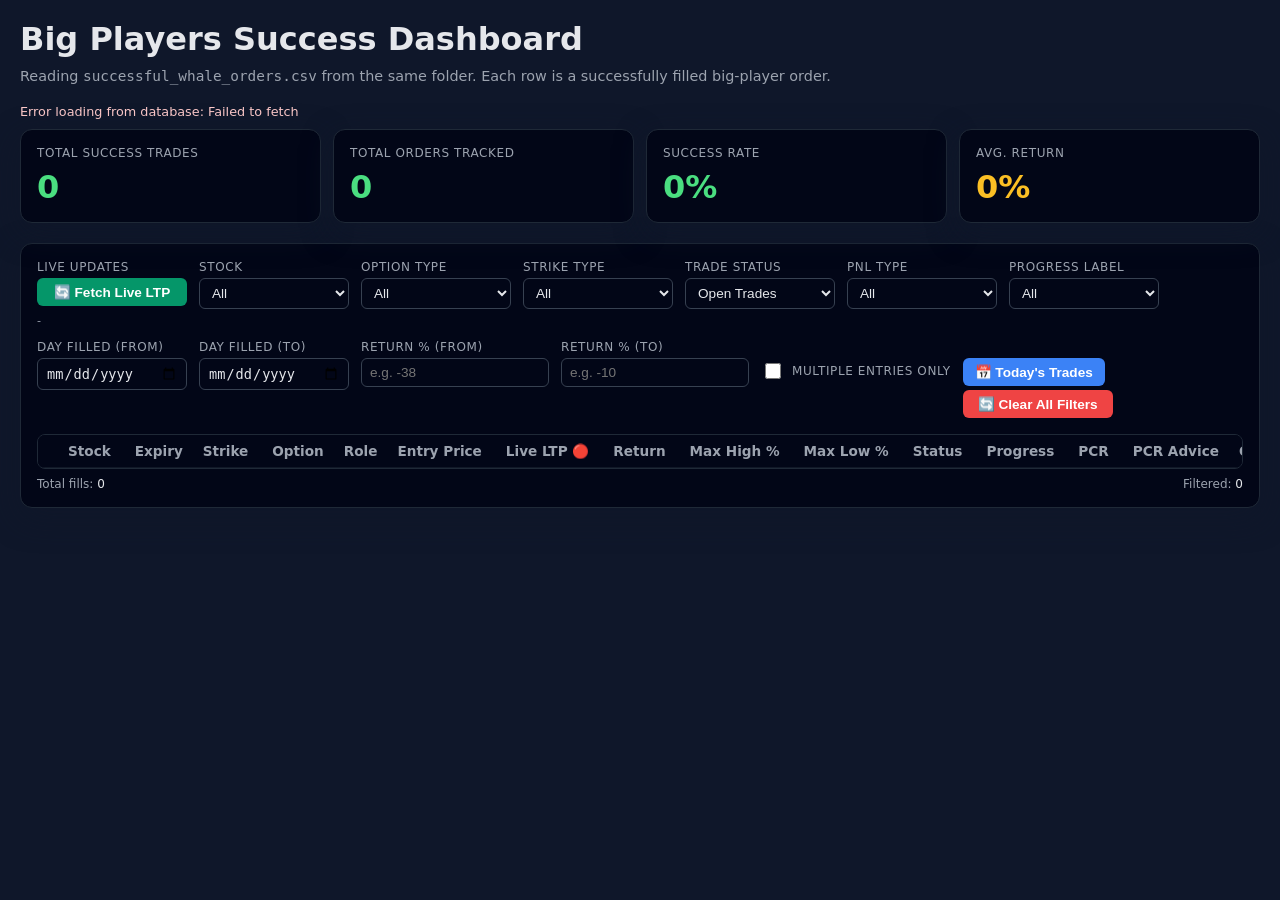
==== commit a73086b7: "Update new_dashboard_db.html" ====
--- a/new_dashboard_db.html
+++ b/new_dashboard_db.html
@@ -581,7 +581,6 @@
                 <th class="sortable" data-sort-key="maxReturnLow">Max Low %<span class="sort-indicator"></span></th>
                 <th class="sortable" data-sort-key="status">Status<span class="sort-indicator"></span></th>
                 <th class="sortable" data-sort-key="progressLabel">Progress<span class="sort-indicator"></span></th>
-                <th class="sortable" data-sort-key="progressHistory">Progress History<span class="sort-indicator"></span></th>
                 <th class="sortable" data-sort-key="pcr">PCR<span class="sort-indicator"></span></th>
                 <th>PCR Advice</th>
                 <th class="sortable" data-sort-key="oiSame">OI (This)<span class="sort-indicator"></span></th>
@@ -589,6 +588,7 @@
                 <th>Strike Type</th>
                 <th class="sortable" data-sort-key="daysPassed">Days Passed<span class="sort-indicator"></span></th>
                 <th>Filled Time</th>
+                <th class="sortable" data-sort-key="progressHistory">Progress History<span class="sort-indicator"></span></th>
             </tr>
             </thead>
             <tbody></tbody>
@@ -602,7 +602,7 @@
 </div>
 
 <script>
-    const API_BASE_URL = "http://localhost:5001"; // Database API endpoint
+    const API_BASE_URL = "https://new-dashboard-service.onrender.com"; // Database API endpoint
     const REFRESH_INTERVAL = 30000; // Auto-refresh every 30 seconds (30,000ms)
 
     let allGroups = [];      // groups by stock+strike+option
@@ -1620,7 +1620,53 @@
         }
         tr.appendChild(tdProgress);
 
-        // Progress History
+        // PCR
+        const tdPcr = document.createElement("td");
+        tdPcr.textContent = e.pcr !== null ? e.pcr.toFixed(2) : "-";
+        tr.appendChild(tdPcr);
+
+        // PCR advice
+        const tdAdvice = document.createElement("td");
+        const advice = getPcrAdvice(e.pcr, e.optionType);
+        tdAdvice.classList.add(advice.cls);
+        tdAdvice.textContent = advice.text;
+        tr.appendChild(tdAdvice);
+
+        // OI (This)
+        const tdOiSame = document.createElement("td");
+        tdOiSame.textContent = formatCompactNumber(e.oiSame);
+        tr.appendChild(tdOiSame);
+
+        // OI (Opposite)
+        const tdOiOpp = document.createElement("td");
+        tdOiOpp.textContent = formatCompactNumber(e.oiOpposite);
+        tr.appendChild(tdOiOpp);
+
+        // Strike Type
+        const tdStrikeType = document.createElement("td");
+        const st = mapMoneynessToStrikeType(e.mRaw);
+        if (st === "ATM") {
+          tdStrikeType.innerHTML = '<span class="badge badge-atm">ATM</span>';
+        } else if (st === "ITM") {
+          tdStrikeType.innerHTML = '<span class="badge badge-itm">ITM</span>';
+        } else if (st === "OTM") {
+          tdStrikeType.innerHTML = '<span class="badge badge-otm">OTM</span>';
+        } else {
+          tdStrikeType.innerHTML = '<span class="badge badge-other">Other</span>';
+        }
+        tr.appendChild(tdStrikeType);
+
+        // Days passed
+        const tdDays = document.createElement("td");
+        tdDays.textContent = e.daysPassed !== "" && e.daysPassed !== null ? e.daysPassed : "-";
+        tr.appendChild(tdDays);
+
+        // Timestamp
+        const tdTime = document.createElement("td");
+        tdTime.textContent = e.timestamp || "-";
+        tr.appendChild(tdTime);
+
+        // Progress History (moved to last)
         const tdProgressHistory = document.createElement("td");
         tdProgressHistory.classList.add("progress-history");
         if (e.progressHistory) {
@@ -1651,52 +1697,6 @@
         }
         tr.appendChild(tdProgressHistory);
 
-        // PCR
-        const tdPcr = document.createElement("td");
-        tdPcr.textContent = e.pcr !== null ? e.pcr.toFixed(2) : "-";
-        tr.appendChild(tdPcr);
-
-        // PCR advice
-        const tdAdvice = document.createElement("td");
-        const advice = getPcrAdvice(e.pcr, e.optionType);
-        tdAdvice.classList.add(advice.cls);
-        tdAdvice.textContent = advice.text;
-        tr.appendChild(tdAdvice);
-
-        // OI (This)
-        const tdOiSame = document.createElement("td");
-        tdOiSame.textContent = formatCompactNumber(e.oiSame);
-        tr.appendChild(tdOiSame);
-
-        // OI (Opposite)
-        const tdOiOpp = document.createElement("td");
-        tdOiOpp.textContent = formatCompactNumber(e.oiOpposite);
-        tr.appendChild(tdOiOpp);
-
-        // Strike Type
-        const tdStrikeType = document.createElement("td");
-        const st = mapMoneynessToStrikeType(e.mRaw);
-        if (st === "ATM") {
-          tdStrikeType.innerHTML = '<span class="badge badge-atm">ATM</span>';
-        } else if (st === "ITM") {
-          tdStrikeType.innerHTML = '<span class="badge badge-itm">ITM</span>';
-        } else if (st === "OTM") {
-          tdStrikeType.innerHTML = '<span class="badge badge-otm">OTM</span>';
-        } else {
-          tdStrikeType.innerHTML = '<span class="badge badge-other">Other</span>';
-        }
-        tr.appendChild(tdStrikeType);
-
-        // Days passed
-        const tdDays = document.createElement("td");
-        tdDays.textContent = e.daysPassed !== "" && e.daysPassed !== null ? e.daysPassed : "-";
-        tr.appendChild(tdDays);
-
-        // Timestamp
-        const tdTime = document.createElement("td");
-        tdTime.textContent = e.timestamp || "-";
-        tr.appendChild(tdTime);
-
         tbody.appendChild(tr);
 
         // Details row for multiple fills
@@ -1707,7 +1707,7 @@
           detailsTr.style.display = "none";
 
           const detailsTd = document.createElement("td");
-          detailsTd.colSpan = 17;
+          detailsTd.colSpan = 21;
 
           const box = document.createElement("div");
           box.classList.add("details-box");
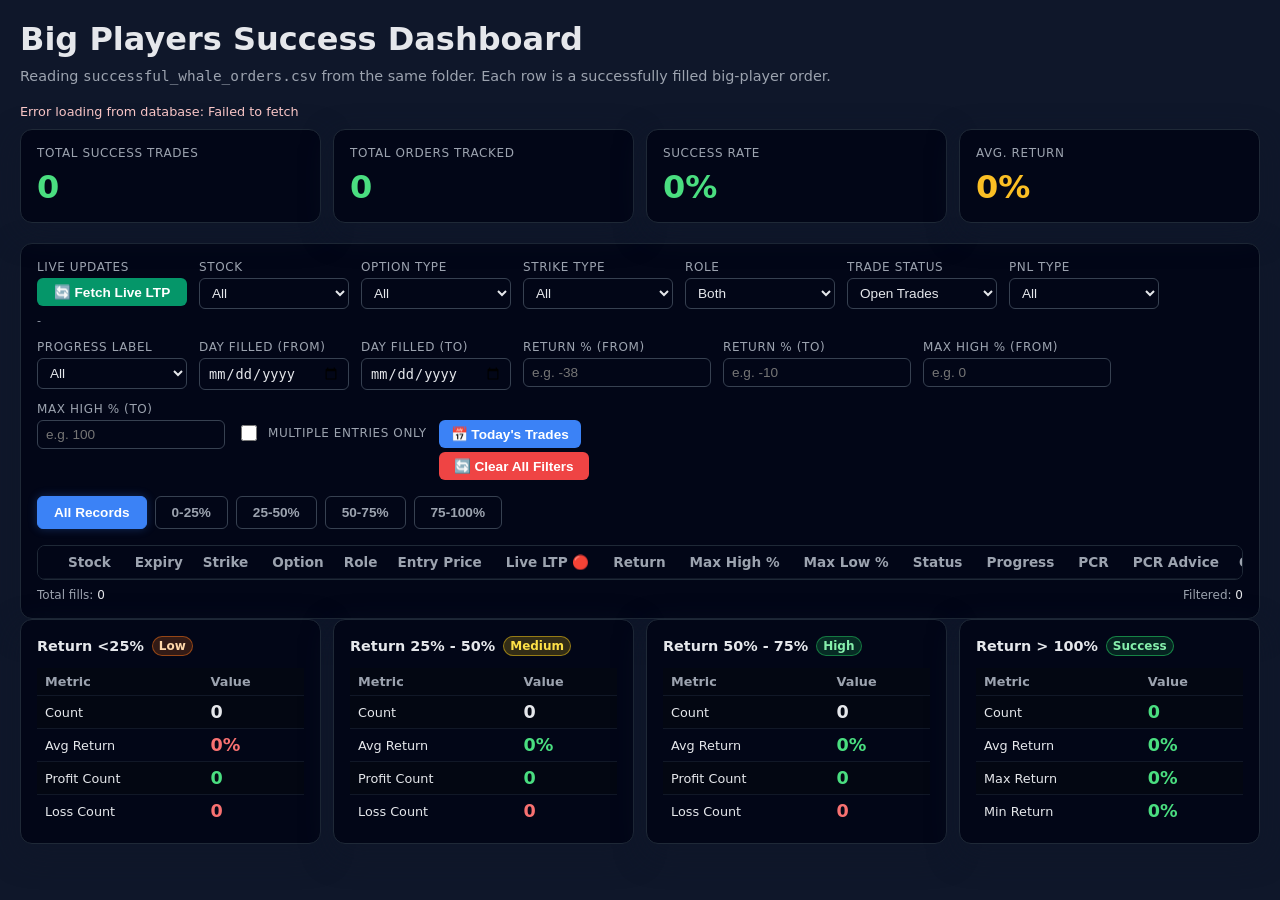
==== commit 43c238f3: "Update new_dashboard_db.html" ====
--- a/new_dashboard_db.html
+++ b/new_dashboard_db.html
@@ -39,6 +39,33 @@
           gap: 4px;
           min-width: 150px;
         }
+        .percentage-tabs {
+          display: flex;
+          gap: 8px;
+          margin-bottom: 16px;
+          flex-wrap: wrap;
+        }
+        .percentage-tab {
+          padding: 8px 16px;
+          background: #020617;
+          color: #9ca3af;
+          border: 1px solid #374151;
+          border-radius: 6px;
+          cursor: pointer;
+          font-weight: 600;
+          font-size: 0.85rem;
+          transition: all 0.3s ease;
+        }
+        .percentage-tab:hover {
+          border-color: #60a5fa;
+          color: #e5e7eb;
+        }
+        .percentage-tab.active {
+          background: #3b82f6;
+          color: white;
+          border-color: #3b82f6;
+          box-shadow: 0 0 10px rgba(59, 130, 246, 0.3);
+        }
         label {
           font-size: 0.75rem;
           text-transform: uppercase;
@@ -336,6 +363,21 @@
           word-break: break-word;
           max-width: 200px;
         }
+        .progress-history-container {
+          user-select: none;
+          padding: 2px 0;
+        }
+        .progress-history-container:hover {
+          opacity: 0.8;
+        }
+        .progress-timestamps {
+          background: rgba(15, 23, 42, 0.8);
+          border: 1px solid #374151;
+          border-radius: 4px;
+          padding: 6px;
+          margin-top: 4px;
+          line-height: 1.4;
+        }
         .progress-history-item {
           display: inline-block;
           padding: 1px 4px;
@@ -426,6 +468,63 @@
           color: #fbbf24;
         }
         .stat-value.danger {
+          color: #f87171;
+        }
+        .return-tables-container {
+          display: grid;
+          grid-template-columns: repeat(auto-fit, minmax(250px, 1fr));
+          gap: 12px;
+          margin-bottom: 20px;
+        }
+        .return-table-card {
+          background: #020617;
+          border-radius: 12px;
+          padding: 16px;
+          border: 1px solid #1f2937;
+          box-shadow: 0 10px 30px rgba(15,23,42,0.7);
+        }
+        .return-table-title {
+          font-size: 0.9rem;
+          font-weight: 600;
+          color: #e5e7eb;
+          margin-bottom: 12px;
+          display: flex;
+          align-items: center;
+          gap: 8px;
+        }
+        .return-table-title .badge {
+          font-size: 0.75rem;
+          padding: 2px 6px;
+        }
+        .return-summary-table {
+          width: 100%;
+          border-collapse: collapse;
+          font-size: 0.8rem;
+        }
+        .return-summary-table th, .return-summary-table td {
+          padding: 6px 8px;
+          text-align: left;
+          border-bottom: 1px solid #111827;
+        }
+        .return-summary-table th {
+          color: #9ca3af;
+          font-weight: 600;
+          background: #030712;
+        }
+        .return-summary-table td {
+          color: #e5e7eb;
+        }
+        .return-summary-table tr:last-child td {
+          border-bottom: none;
+        }
+        .return-stat {
+          font-weight: 600;
+          font-size: 1.1rem;
+        }
+        .return-stat.positive {
+          color: #4ade80;
+        }
+        .return-stat.negative {
           color: #f87171;
         }
         @media (max-width: 768px) {
@@ -436,6 +535,9 @@
             padding: 6px 8px;
           }
           .stats-container {
+            grid-template-columns: 1fr;
+          }
+          .return-tables-container {
             grid-template-columns: 1fr;
           }
         }
@@ -499,6 +601,14 @@
                 <option value="ITM">ITM</option>
                 <option value="OTM">OTM</option>
                 <option value="OTHER">Other</option>
+            </select>
+        </div>
+        <div class="filter-group">
+            <label for="roleFilter">Role</label>
+            <select id="roleFilter">
+                <option value="">Both</option>
+                <option value="Buyer">Buyer</option>
+                <option value="Seller">Seller</option>
             </select>
         </div>
         <div class="filter-group">
@@ -548,6 +658,14 @@
             <input type="number" id="returnToFilter" placeholder="e.g. -10" step="0.1" />
         </div>
         <div class="filter-group">
+            <label>Max High % (From)</label>
+            <input type="number" id="maxHighFromFilter" placeholder="e.g. 0" step="0.1" />
+        </div>
+        <div class="filter-group">
+            <label>Max High % (To)</label>
+            <input type="number" id="maxHighToFilter" placeholder="e.g. 100" step="0.1" />
+        </div>
+        <div class="filter-group">
             <label style="display: flex; align-items: center; gap: 8px; margin-top: 20px;">
                 <input type="checkbox" id="multipleEntriesFilter" style="cursor: pointer; width: 16px; height: 16px;" />
                 <span>Multiple Entries Only</span>
@@ -562,6 +680,14 @@
                 🔄 Clear All Filters
             </button>
         </div>
+    </div>
+
+    <div class="percentage-tabs">
+        <button class="percentage-tab" data-range="all">All Records</button>
+        <button class="percentage-tab" data-range="0-25">0-25%</button>
+        <button class="percentage-tab" data-range="25-50">25-50%</button>
+        <button class="percentage-tab" data-range="50-75">50-75%</button>
+        <button class="percentage-tab" data-range="75-100">75-100%</button>
     </div>
 
     <div class="table-wrapper">
@@ -601,6 +727,140 @@
     </div>
 </div>
 
+<div class="return-tables-container">
+    <div class="return-table-card">
+        <div class="return-table-title">
+            Return <25%
+            <span class="badge badge-progress-25">Low</span>
+        </div>
+        <table class="return-summary-table">
+            <thead>
+                <tr>
+                    <th>Metric</th>
+                    <th>Value</th>
+                </tr>
+            </thead>
+            <tbody>
+                <tr>
+                    <td>Count</td>
+                    <td class="return-stat" id="return-lt25-count">0</td>
+                </tr>
+                <tr>
+                    <td>Avg Return</td>
+                    <td class="return-stat negative" id="return-lt25-avg">0%</td>
+                </tr>
+                <tr>
+                    <td>Profit Count</td>
+                    <td class="return-stat positive" id="return-lt25-profit">0</td>
+                </tr>
+                <tr>
+                    <td>Loss Count</td>
+                    <td class="return-stat negative" id="return-lt25-loss">0</td>
+                </tr>
+            </tbody>
+        </table>
+    </div>
+
+    <div class="return-table-card">
+        <div class="return-table-title">
+            Return 25% - 50%
+            <span class="badge badge-progress-50">Medium</span>
+        </div>
+        <table class="return-summary-table">
+            <thead>
+                <tr>
+                    <th>Metric</th>
+                    <th>Value</th>
+                </tr>
+            </thead>
+            <tbody>
+                <tr>
+                    <td>Count</td>
+                    <td class="return-stat" id="return-25-50-count">0</td>
+                </tr>
+                <tr>
+                    <td>Avg Return</td>
+                    <td class="return-stat positive" id="return-25-50-avg">0%</td>
+                </tr>
+                <tr>
+                    <td>Profit Count</td>
+                    <td class="return-stat positive" id="return-25-50-profit">0</td>
+                </tr>
+                <tr>
+                    <td>Loss Count</td>
+                    <td class="return-stat negative" id="return-25-50-loss">0</td>
+                </tr>
+            </tbody>
+        </table>
+    </div>
+
+    <div class="return-table-card">
+        <div class="return-table-title">
+            Return 50% - 75%
+            <span class="badge badge-progress-75">High</span>
+        </div>
+        <table class="return-summary-table">
+            <thead>
+                <tr>
+                    <th>Metric</th>
+                    <th>Value</th>
+                </tr>
+            </thead>
+            <tbody>
+                <tr>
+                    <td>Count</td>
+                    <td class="return-stat" id="return-50-75-count">0</td>
+                </tr>
+                <tr>
+                    <td>Avg Return</td>
+                    <td class="return-stat positive" id="return-50-75-avg">0%</td>
+                </tr>
+                <tr>
+                    <td>Profit Count</td>
+                    <td class="return-stat positive" id="return-50-75-profit">0</td>
+                </tr>
+                <tr>
+                    <td>Loss Count</td>
+                    <td class="return-stat negative" id="return-50-75-loss">0</td>
+                </tr>
+            </tbody>
+        </table>
+    </div>
+
+    <div class="return-table-card">
+        <div class="return-table-title">
+            Return > 100%
+            <span class="badge badge-done">Success</span>
+        </div>
+        <table class="return-summary-table">
+            <thead>
+                <tr>
+                    <th>Metric</th>
+                    <th>Value</th>
+                </tr>
+            </thead>
+            <tbody>
+                <tr>
+                    <td>Count</td>
+                    <td class="return-stat positive" id="return-gt100-count">0</td>
+                </tr>
+                <tr>
+                    <td>Avg Return</td>
+                    <td class="return-stat positive" id="return-gt100-avg">0%</td>
+                </tr>
+                <tr>
+                    <td>Max Return</td>
+                    <td class="return-stat positive" id="return-gt100-max">0%</td>
+                </tr>
+                <tr>
+                    <td>Min Return</td>
+                    <td class="return-stat positive" id="return-gt100-min">0%</td>
+                </tr>
+            </tbody>
+        </table>
+    </div>
+</div>
+
 <script>
     const API_BASE_URL = "https://new-dashboard-service.onrender.com"; // Database API endpoint
     const REFRESH_INTERVAL = 30000; // Auto-refresh every 30 seconds (30,000ms)
@@ -609,10 +869,18 @@
     let filteredGroups = [];
     let currentSortKey = "pnlPct";
     let currentSortDir = "desc"; // 'asc' or 'desc'
+    let percentageRangeFilter = "all"; // Track selected percentage range
+    let returnRanges = {
+      lt25: { count: 0, total: 0, profit: 0, loss: 0, values: [] },
+      range25_50: { count: 0, total: 0, profit: 0, loss: 0, values: [] },
+      range50_75: { count: 0, total: 0, profit: 0, loss: 0, values: [] },
+      gt100: { count: 0, total: 0, max: -Infinity, min: Infinity, values: [] }
+    };
 
     document.addEventListener("DOMContentLoaded", () => {
       attachFilterListeners();
       attachSortListeners();
+      attachPercentageTabListeners();
       attachLiveUpdateListeners();
       loadDataFromDB();
       // Load and restore filters AFTER data loads (so stock dropdown is populated)
@@ -647,6 +915,7 @@
         stock: document.getElementById("stockFilter").value,
         optionType: document.getElementById("optionTypeFilter").value,
         strikeType: document.getElementById("strikeTypeFilter").value,
+        role: document.getElementById("roleFilter").value,
         status: document.getElementById("statusFilter").value,
         pnlType: document.getElementById("pnlTypeFilter").value,
         progressLabel: document.getElementById("progressLabelFilter").value,
@@ -654,6 +923,8 @@
         dateTo: document.getElementById("dateToFilter").value,
         returnFrom: document.getElementById("returnFromFilter").value,
         returnTo: document.getElementById("returnToFilter").value,
+        maxHighFrom: document.getElementById("maxHighFromFilter").value,
+        maxHighTo: document.getElementById("maxHighToFilter").value,
         multipleEntriesOnly: document.getElementById("multipleEntriesFilter").checked,
         sortKey: currentSortKey,
         sortDir: currentSortDir
@@ -673,6 +944,7 @@
         if (filterState.stock) document.getElementById("stockFilter").value = filterState.stock;
         if (filterState.optionType) document.getElementById("optionTypeFilter").value = filterState.optionType;
         if (filterState.strikeType) document.getElementById("strikeTypeFilter").value = filterState.strikeType;
+        if (filterState.role) document.getElementById("roleFilter").value = filterState.role;
         if (filterState.status) document.getElementById("statusFilter").value = filterState.status;
         if (filterState.pnlType) document.getElementById("pnlTypeFilter").value = filterState.pnlType;
         if (filterState.progressLabel) document.getElementById("progressLabelFilter").value = filterState.progressLabel;
@@ -680,6 +952,8 @@
         if (filterState.dateTo) document.getElementById("dateToFilter").value = filterState.dateTo;
         if (filterState.returnFrom) document.getElementById("returnFromFilter").value = filterState.returnFrom;
         if (filterState.returnTo) document.getElementById("returnToFilter").value = filterState.returnTo;
+        if (filterState.maxHighFrom) document.getElementById("maxHighFromFilter").value = filterState.maxHighFrom;
+        if (filterState.maxHighTo) document.getElementById("maxHighToFilter").value = filterState.maxHighTo;
         if (filterState.multipleEntriesOnly) document.getElementById("multipleEntriesFilter").checked = filterState.multipleEntriesOnly;
         // Restore sort state
         if (filterState.sortKey) currentSortKey = filterState.sortKey;
@@ -872,15 +1146,53 @@
     }
 
     // Load data from database without visual feedback (silent refresh)
+    // Preserves live LTP prices if they have been fetched
     async function loadDataFromDBSilent() {
       try {
+        // Store current live prices before reloading
+        const livePricesSnapshot = new Map();
+        for (const group of allGroups) {
+          const primary = group.primary;
+          const key = `${primary.stock}|${primary.price}`;
+          // Only store if ltp is different from initial price (meaning it's live)
+          if (primary.ltp && primary.ltp !== primary.price) {
+            livePricesSnapshot.set(key, {
+              ltp: primary.ltp,
+              pnlAbs: primary.pnlAbs,
+              pnlPct: primary.pnlPct
+            });
+          }
+        }
+
+        // Fetch fresh data from DB
         const resp = await fetch(`${API_BASE_URL}/successes?limit=10000`);
         if (!resp.ok) return;
         const json = await resp.json();
         if (json.status !== 'success' || !json.data) return;
+
         const entries = transformAPIToEntries(json.data);
         allGroups = groupEntries(entries);
         populateStockDropdown(allGroups);
+
+        // Restore live prices from snapshot
+        for (const group of allGroups) {
+          const primary = group.primary;
+          const key = `${primary.stock}|${primary.price}`;
+          if (livePricesSnapshot.has(key)) {
+            const liveData = livePricesSnapshot.get(key);
+            primary.ltp = liveData.ltp;
+            primary.pnlAbs = liveData.pnlAbs;
+            primary.pnlPct = liveData.pnlPct;
+
+            // Update all items in the group too
+            for (const item of group.items) {
+              item.ltp = liveData.ltp;
+              item.pnlAbs = liveData.pnlAbs;
+              item.pnlPct = liveData.pnlPct;
+            }
+          }
+        }
+
         // Re-apply current filters without resetting them
         applyFiltersAndRender();
       } catch (e) {
@@ -1207,6 +1519,7 @@
       document.getElementById("stockFilter").addEventListener("change", saveAndRender);
       document.getElementById("optionTypeFilter").addEventListener("change", saveAndRender);
       document.getElementById("strikeTypeFilter").addEventListener("change", saveAndRender);
+      document.getElementById("roleFilter").addEventListener("change", saveAndRender);
       document.getElementById("statusFilter").addEventListener("change", saveAndRender);
       document.getElementById("pnlTypeFilter").addEventListener("change", saveAndRender);
       document.getElementById("progressLabelFilter").addEventListener("change", saveAndRender);
@@ -1214,6 +1527,8 @@
       document.getElementById("dateToFilter").addEventListener("change", saveAndRender);
       document.getElementById("returnFromFilter").addEventListener("change", saveAndRender);
       document.getElementById("returnToFilter").addEventListener("change", saveAndRender);
+      document.getElementById("maxHighFromFilter").addEventListener("change", saveAndRender);
+      document.getElementById("maxHighToFilter").addEventListener("change", saveAndRender);
       document.getElementById("multipleEntriesFilter").addEventListener("change", saveAndRender);
 
 
@@ -1222,6 +1537,23 @@
 
       // Today's trades button
       document.getElementById("todayTradesBtn").addEventListener("click", showTodaysTrades);
+    }
+
+    function attachPercentageTabListeners() {
+      const tabs = document.querySelectorAll(".percentage-tab");
+      tabs.forEach(tab => {
+        tab.addEventListener("click", () => {
+          // Remove active class from all tabs
+          tabs.forEach(t => t.classList.remove("active"));
+          // Add active class to clicked tab
+          tab.classList.add("active");
+          // Update filter
+          percentageRangeFilter = tab.getAttribute("data-range");
+          applyFiltersAndRender();
+        });
+      });
+      // Set "All Records" as active by default
+      tabs[0].classList.add("active");
     }
 
     function clearAllFilters() {
@@ -1229,6 +1561,7 @@
       document.getElementById("stockFilter").value = "";
       document.getElementById("optionTypeFilter").value = "";
       document.getElementById("strikeTypeFilter").value = "";
+      document.getElementById("roleFilter").value = "";
       document.getElementById("statusFilter").value = "open";
       document.getElementById("pnlTypeFilter").value = "";
       document.getElementById("progressLabelFilter").value = "";
@@ -1236,6 +1569,8 @@
       document.getElementById("dateToFilter").value = "";
       document.getElementById("returnFromFilter").value = "";
       document.getElementById("returnToFilter").value = "";
+      document.getElementById("maxHighFromFilter").value = "";
+      document.getElementById("maxHighToFilter").value = "";
       document.getElementById("multipleEntriesFilter").checked = false;
 
       // Apply filters and save state
@@ -1297,6 +1632,7 @@
       const stockFilter = document.getElementById("stockFilter").value;
       const optFilter   = document.getElementById("optionTypeFilter").value;
       const strikeFilter= document.getElementById("strikeTypeFilter").value;
+      const roleFilter  = document.getElementById("roleFilter").value;
       const statusFilter= document.getElementById("statusFilter").value;
       const pnlTypeFilter = document.getElementById("pnlTypeFilter").value;
       const progressLabelFilter = document.getElementById("progressLabelFilter").value;
@@ -1304,6 +1640,8 @@
       const dateToVal   = document.getElementById("dateToFilter").value;
       const returnFromVal = document.getElementById("returnFromFilter").value;
       const returnToVal = document.getElementById("returnToFilter").value;
+      const maxHighFromVal = document.getElementById("maxHighFromFilter").value;
+      const maxHighToVal = document.getElementById("maxHighToFilter").value;
       const multipleEntriesOnly = document.getElementById("multipleEntriesFilter").checked;
 
       const fromDate = dateFromVal ? new Date(dateFromVal + "T00:00:00") : null;
@@ -1311,6 +1649,8 @@
 
       const returnFromNum = returnFromVal !== "" ? parseFloat(returnFromVal) : null;
       const returnToNum = returnToVal !== "" ? parseFloat(returnToVal) : null;
+      const maxHighFromNum = maxHighFromVal !== "" ? parseFloat(maxHighFromVal) : null;
+      const maxHighToNum = maxHighToVal !== "" ? parseFloat(maxHighToVal) : null;
 
       filteredGroups = allGroups.filter(g => {
         const e = g.primary;
@@ -1320,6 +1660,8 @@
         if (optFilter && e.optionType !== optFilter) return false;
 
         if (strikeFilter && mapMoneynessToStrikeType(e.mRaw) !== strikeFilter) return false;
+
+        if (roleFilter && e.role !== roleFilter) return false;
 
         if (statusFilter && e.displayStatus !== statusFilter) return false;
 
@@ -1345,19 +1687,47 @@
           if (returnToNum !== null && e.pnlPct > returnToNum) return false;
         }
 
+        // Filter by Max High % Range
+        if (maxHighFromNum !== null || maxHighToNum !== null) {
+          if (e.maxReturnHigh === null) return false;  // Skip if no max high data
+          if (maxHighFromNum !== null && e.maxReturnHigh < maxHighFromNum) return false;
+          if (maxHighToNum !== null && e.maxReturnHigh > maxHighToNum) return false;
+        }
+
         // Filter by Multiple Entries
         if (multipleEntriesOnly && g.items.length <= 1) return false;
 
+        // Filter by Percentage Range (from tabs)
+        if (percentageRangeFilter !== "all") {
+          if (e.pnlPct === null || !isFinite(e.pnlPct)) return false;
+
+          const pnl = e.pnlPct;
+          switch (percentageRangeFilter) {
+            case "0-25":
+              if (pnl < 0 || pnl > 25) return false;
+              break;
+            case "25-50":
+              if (pnl < 25 || pnl > 50) return false;
+              break;
+            case "50-75":
+              if (pnl < 50 || pnl > 75) return false;
+              break;
+            case "75-100":
+              if (pnl < 75 || pnl > 100) return false;
+              break;
+          }
+        }
+
         return true;
       });
 
       sortGroups();
+      updateStatistics();
       renderTable();
       const totalRows = allGroups.reduce((sum, g) => sum + g.items.length, 0);
       const filteredRows = filteredGroups.reduce((sum, g) => sum + g.items.length, 0);
       document.getElementById("filteredRows").textContent = filteredRows;
       document.getElementById("totalRows").textContent = totalRows;
-      updateStatistics();
     }
 
     function updateStatistics() {
@@ -1381,7 +1751,7 @@
       });
       const avgReturn = validReturns > 0 ? (totalReturn / validReturns).toFixed(1) : 0;
 
-      // Update UI
+      // Update main stats UI
       document.getElementById("totalSuccessTrades").textContent = successTrades;
       document.getElementById("totalOrdersTracked").textContent = totalOrders;
       document.getElementById("successRate").textContent = successRate + "%";
@@ -1395,6 +1765,76 @@
       } else if (avgReturn < 10) {
         avgReturnEl.classList.add("warning");
       }
+
+      // Calculate return range statistics
+      returnRanges = {
+        lt25: { count: 0, total: 0, profit: 0, loss: 0, values: [] },
+        range25_50: { count: 0, total: 0, profit: 0, loss: 0, values: [] },
+        range50_75: { count: 0, total: 0, profit: 0, loss: 0, values: [] },
+        gt100: { count: 0, total: 0, max: -Infinity, min: Infinity, values: [] }
+      };
+
+      filteredGroups.forEach(g => {
+        const pnl = g.primary.pnlPct;
+        if (pnl === null || !isFinite(pnl)) return;
+
+        if (pnl < 25) {
+          returnRanges.lt25.count++;
+          returnRanges.lt25.total += pnl;
+          returnRanges.lt25.values.push(pnl);
+          if (pnl >= 0) returnRanges.lt25.profit++;
+          else returnRanges.lt25.loss++;
+        } else if (pnl >= 25 && pnl < 50) {
+          returnRanges.range25_50.count++;
+          returnRanges.range25_50.total += pnl;
+          returnRanges.range25_50.values.push(pnl);
+          if (pnl >= 0) returnRanges.range25_50.profit++;
+          else returnRanges.range25_50.loss++;
+        } else if (pnl >= 50 && pnl < 100) {
+          returnRanges.range50_75.count++;
+          returnRanges.range50_75.total += pnl;
+          returnRanges.range50_75.values.push(pnl);
+          if (pnl >= 0) returnRanges.range50_75.profit++;
+          else returnRanges.range50_75.loss++;
+        } else if (pnl >= 100) {
+          returnRanges.gt100.count++;
+          returnRanges.gt100.total += pnl;
+          returnRanges.gt100.values.push(pnl);
+          returnRanges.gt100.max = Math.max(returnRanges.gt100.max, pnl);
+          returnRanges.gt100.min = Math.min(returnRanges.gt100.min, pnl);
+        }
+      });
+
+      // Update return range tables
+      // < 25%
+      document.getElementById("return-lt25-count").textContent = returnRanges.lt25.count;
+      const lt25Avg = returnRanges.lt25.count > 0 ? (returnRanges.lt25.total / returnRanges.lt25.count).toFixed(1) : "0";
+      document.getElementById("return-lt25-avg").textContent = lt25Avg + "%";
+      document.getElementById("return-lt25-profit").textContent = returnRanges.lt25.profit;
+      document.getElementById("return-lt25-loss").textContent = returnRanges.lt25.loss;
+
+      // 25% - 50%
+      document.getElementById("return-25-50-count").textContent = returnRanges.range25_50.count;
+      const range25_50Avg = returnRanges.range25_50.count > 0 ? (returnRanges.range25_50.total / returnRanges.range25_50.count).toFixed(1) : "0";
+      document.getElementById("return-25-50-avg").textContent = range25_50Avg + "%";
+      document.getElementById("return-25-50-profit").textContent = returnRanges.range25_50.profit;
+      document.getElementById("return-25-50-loss").textContent = returnRanges.range25_50.loss;
+
+      // 50% - 75%
+      document.getElementById("return-50-75-count").textContent = returnRanges.range50_75.count;
+      const range50_75Avg = returnRanges.range50_75.count > 0 ? (returnRanges.range50_75.total / returnRanges.range50_75.count).toFixed(1) : "0";
+      document.getElementById("return-50-75-avg").textContent = range50_75Avg + "%";
+      document.getElementById("return-50-75-profit").textContent = returnRanges.range50_75.profit;
+      document.getElementById("return-50-75-loss").textContent = returnRanges.range50_75.loss;
+
+      // > 100%
+      document.getElementById("return-gt100-count").textContent = returnRanges.gt100.count;
+      const gt100Avg = returnRanges.gt100.count > 0 ? (returnRanges.gt100.total / returnRanges.gt100.count).toFixed(1) : "0";
+      const gt100Max = returnRanges.gt100.max !== -Infinity ? returnRanges.gt100.max.toFixed(1) : "0";
+      const gt100Min = returnRanges.gt100.min !== Infinity ? returnRanges.gt100.min.toFixed(1) : "0";
+      document.getElementById("return-gt100-avg").textContent = gt100Avg + "%";
+      document.getElementById("return-gt100-max").textContent = gt100Max + "%";
+      document.getElementById("return-gt100-min").textContent = gt100Min + "%";
     }
 
     function sortGroups() {
@@ -1601,23 +2041,47 @@
         // Progress Label
         const tdProgress = document.createElement("td");
         const progressLabel = e.progressLabel || "running";
+        let badgeHtml = '';
+
         if (progressLabel === "done") {
-          tdProgress.innerHTML = '<span class="badge badge-done">✓ Done</span>';
+          badgeHtml = '<span class="badge badge-done">✓ Done</span>';
         } else if (progressLabel === "+75%") {
-          tdProgress.innerHTML = '<span class="badge badge-progress-75">+75% ◐</span>';
+          badgeHtml = '<span class="badge badge-progress-75">+75% ◐</span>';
         } else if (progressLabel === "+50%") {
-          tdProgress.innerHTML = '<span class="badge badge-progress-50">+50% ◑</span>';
+          badgeHtml = '<span class="badge badge-progress-50">+50% ◑</span>';
         } else if (progressLabel === "+25%") {
-          tdProgress.innerHTML = '<span class="badge badge-progress-25">+25% ◓</span>';
+          badgeHtml = '<span class="badge badge-progress-25">+25% ◓</span>';
         } else if (progressLabel === "-25%") {
-          tdProgress.innerHTML = '<span class="badge badge-progress-neg25">-25% ◓</span>';
+          badgeHtml = '<span class="badge badge-progress-neg25">-25% ◓</span>';
         } else if (progressLabel === "-50%") {
-          tdProgress.innerHTML = '<span class="badge badge-progress-neg50">-50% ◑</span>';
+          badgeHtml = '<span class="badge badge-progress-neg50">-50% ◑</span>';
         } else if (progressLabel === "-75%") {
-          tdProgress.innerHTML = '<span class="badge badge-progress-neg75">-75% ◐</span>';
+          badgeHtml = '<span class="badge badge-progress-neg75">-75% ◐</span>';
         } else {
-          tdProgress.innerHTML = '<span class="badge badge-progress-running">Running ◌</span>';
-        }
+          badgeHtml = '<span class="badge badge-progress-running">Running ◌</span>';
+        }
+
+        // Add summary table based on maxReturnHigh
+        let summaryTable = '';
+        const maxReturn = e.maxReturnHigh !== null ? e.maxReturnHigh : null;
+
+        if (maxReturn !== null) {
+          if (maxReturn < 25) {
+            // Show Table 1
+            summaryTable = '<div style="margin-top: 4px; font-size: 0.7rem; color: #9ca3af;">(1st table)</div>';
+          } else if (maxReturn < 50) {
+            // Show Table 2
+            summaryTable = '<div style="margin-top: 4px; font-size: 0.7rem; color: #9ca3af;">(2nd table)</div>';
+          } else if (maxReturn < 75) {
+            // Show Table 3
+            summaryTable = '<div style="margin-top: 4px; font-size: 0.7rem; color: #9ca3af;">(3rd table)</div>';
+          } else {
+            // Show Table 4
+            summaryTable = '<div style="margin-top: 4px; font-size: 0.7rem; color: #9ca3af;">(4th table)</div>';
+          }
+        }
+
+        tdProgress.innerHTML = badgeHtml + summaryTable;
         tr.appendChild(tdProgress);
 
         // PCR
@@ -1666,32 +2130,106 @@
         tdTime.textContent = e.timestamp || "-";
         tr.appendChild(tdTime);
 
-        // Progress History (moved to last)
+        // Progress History with timestamps (clickable)
         const tdProgressHistory = document.createElement("td");
         tdProgressHistory.classList.add("progress-history");
+
         if (e.progressHistory) {
+          // Split by "|" to get individual steps
           const steps = e.progressHistory.split("|");
-          const historyHtml = steps.map((step, idx) => {
+
+          // Parse steps to separate timestamp from label
+          const parsedSteps = steps.map(step => {
+            const trimmed = step.trim();
+            if (!trimmed) return null;
+
+            // Format: timestamp:label
+            // Match pattern: anything before last colon is timestamp, after last colon is label
+            const lastColonIndex = trimmed.lastIndexOf(":");
+
+            if (lastColonIndex > 0) {
+              const timestamp = trimmed.substring(0, lastColonIndex).trim();
+              const label = trimmed.substring(lastColonIndex + 1).trim();
+
+              return {
+                timestamp: timestamp,
+                label: label
+              };
+            } else {
+              // Fallback if pattern doesn't match
+              return {
+                timestamp: trimmed,
+                label: trimmed
+              };
+            }
+          }).filter(step => step !== null);
+
+          // Create badges with only labels (no timestamps)
+          const historyHtml = parsedSteps.map((step, idx) => {
             let badgeClass = "badge-progress-running";
-            const cleanStep = step.trim();
-            if (cleanStep === "done") {
+            const label = step.label;
+
+            // Determine badge class based on label content
+            if (label.includes("done")) {
               badgeClass = "badge-done";
-            } else if (cleanStep === "+75%") {
+            } else if (label.includes("+75")) {
               badgeClass = "badge-progress-75";
-            } else if (cleanStep === "+50%") {
+            } else if (label.includes("+50")) {
               badgeClass = "badge-progress-50";
-            } else if (cleanStep === "+25%") {
+            } else if (label.includes("+25")) {
               badgeClass = "badge-progress-25";
-            } else if (cleanStep === "-25%") {
+            } else if (label.includes("-75")) {
+              badgeClass = "badge-progress-neg75";
+            } else if (label.includes("-50")) {
+              badgeClass = "badge-progress-neg50";
+            } else if (label.includes("-25")) {
               badgeClass = "badge-progress-neg25";
-            } else if (cleanStep === "-50%") {
-              badgeClass = "badge-progress-neg50";
-            } else if (cleanStep === "-75%") {
-              badgeClass = "badge-progress-neg75";
             }
-            return `<span class="badge ${badgeClass}" style="font-size: 0.65rem; padding: 1px 4px;">${cleanStep}</span>`;
+            return `<span class="badge ${badgeClass}" style="font-size: 0.65rem; padding: 1px 4px; cursor: pointer;" title="Click to see timestamp">${label}</span>`;
           }).join('<span class="progress-history-arrow">→</span>');
-          tdProgressHistory.innerHTML = historyHtml;
+
+          const progressContainer = document.createElement("div");
+          progressContainer.style.cursor = "pointer";
+          progressContainer.innerHTML = historyHtml;
+          progressContainer.setAttribute("data-group-key", g.key);
+          progressContainer.classList.add("progress-history-container");
+
+          tdProgressHistory.appendChild(progressContainer);
+
+          // Add click handler to show/hide timestamps
+          progressContainer.addEventListener("click", (event) => {
+            event.stopPropagation();
+            const isExpanded = progressContainer.classList.toggle("expanded");
+            const timesDiv = progressContainer.nextElementSibling;
+
+            if (isExpanded) {
+              // Show timestamps
+              if (timesDiv && timesDiv.classList.contains("progress-timestamps")) {
+                timesDiv.style.display = "block";
+              }
+            } else {
+              // Hide timestamps
+              if (timesDiv && timesDiv.classList.contains("progress-timestamps")) {
+                timesDiv.style.display = "none";
+              }
+            }
+          });
+
+          // Create timestamps div (hidden by default)
+          const timestampsDiv = document.createElement("div");
+          timestampsDiv.classList.add("progress-timestamps");
+          timestampsDiv.style.display = "none";
+          timestampsDiv.style.marginTop = "4px";
+          timestampsDiv.style.fontSize = "0.65rem";
+          timestampsDiv.style.color = "#6b7280";
+          timestampsDiv.style.fontStyle = "italic";
+
+          const stepTimestamps = parsedSteps.map((step, i) => {
+            return `${step.label}: ${step.timestamp}`;
+          });
+          timestampsDiv.innerHTML = stepTimestamps.join("<br/>");
+
+          tdProgressHistory.appendChild(timestampsDiv);
         } else {
           tdProgressHistory.textContent = "-";
         }
@@ -1807,3 +2345,4 @@
 </script>
 </body>
 </html>
+
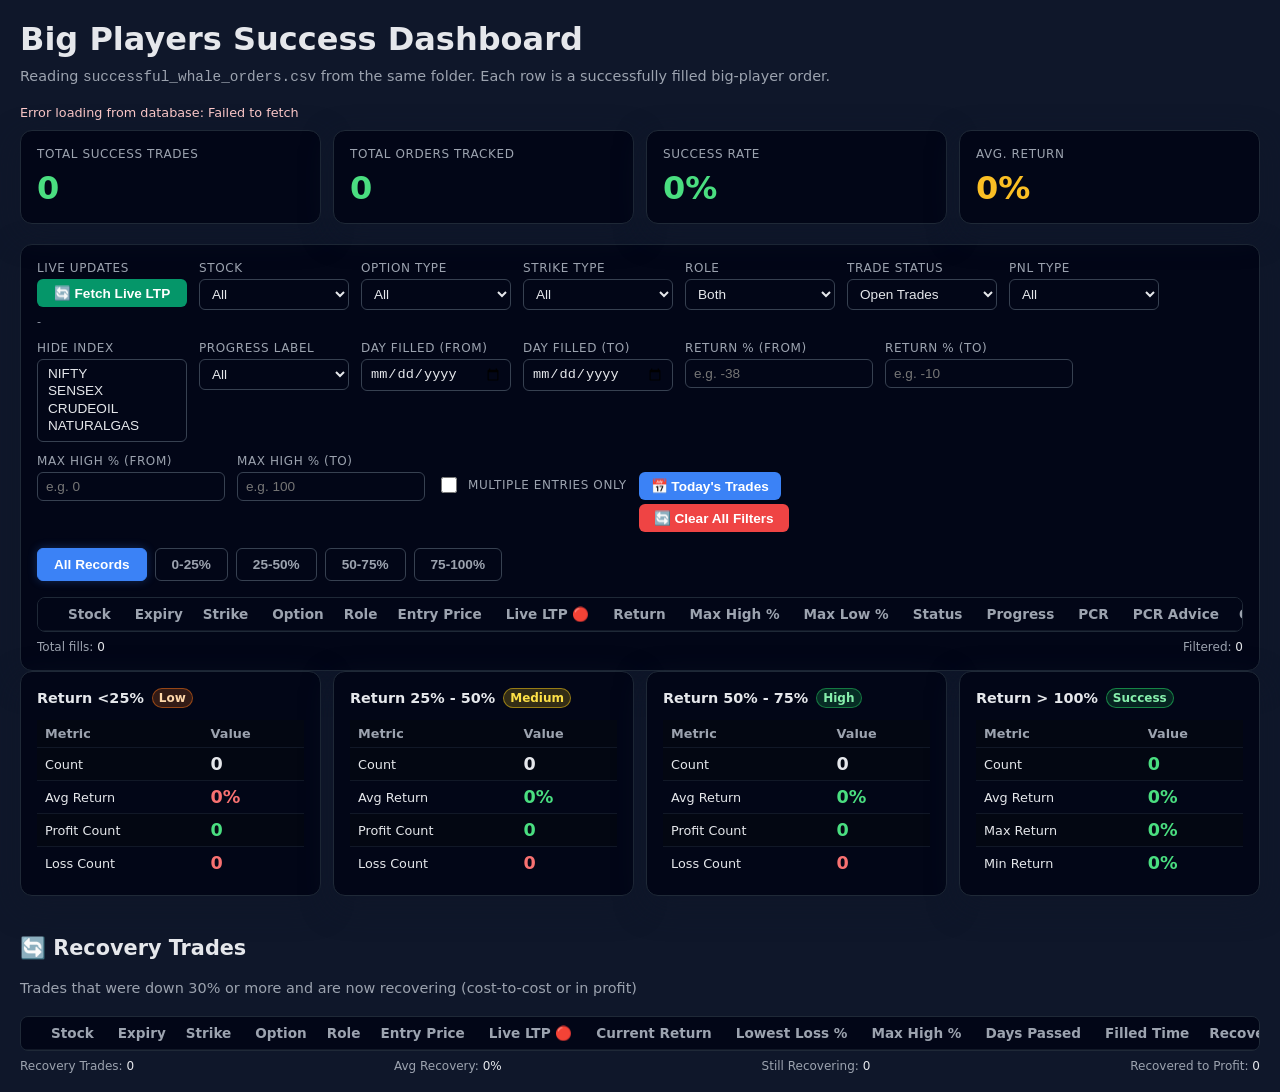
==== commit 435a0c58: "Update new_dashboard_db.html" ====
--- a/new_dashboard_db.html
+++ b/new_dashboard_db.html
@@ -628,6 +628,15 @@
             </select>
         </div>
         <div class="filter-group">
+            <label for="hideIndexFilter">Hide Index</label>
+            <select id="hideIndexFilter" multiple style="min-height: 80px;">
+                <option value="NIFTY">NIFTY</option>
+                <option value="SENSEX">SENSEX</option>
+                <option value="CRUDEOIL">CRUDEOIL</option>
+                <option value="NATURALGAS">NATURALGAS</option>
+            </select>
+        </div>
+        <div class="filter-group">
             <label for="progressLabelFilter">Progress Label</label>
             <select id="progressLabelFilter">
                 <option value="">All</option>
@@ -735,28 +744,28 @@
         </div>
         <table class="return-summary-table">
             <thead>
-                <tr>
-                    <th>Metric</th>
-                    <th>Value</th>
-                </tr>
+            <tr>
+                <th>Metric</th>
+                <th>Value</th>
+            </tr>
             </thead>
             <tbody>
-                <tr>
-                    <td>Count</td>
-                    <td class="return-stat" id="return-lt25-count">0</td>
-                </tr>
-                <tr>
-                    <td>Avg Return</td>
-                    <td class="return-stat negative" id="return-lt25-avg">0%</td>
-                </tr>
-                <tr>
-                    <td>Profit Count</td>
-                    <td class="return-stat positive" id="return-lt25-profit">0</td>
-                </tr>
-                <tr>
-                    <td>Loss Count</td>
-                    <td class="return-stat negative" id="return-lt25-loss">0</td>
-                </tr>
+            <tr>
+                <td>Count</td>
+                <td class="return-stat" id="return-lt25-count">0</td>
+            </tr>
+            <tr>
+                <td>Avg Return</td>
+                <td class="return-stat negative" id="return-lt25-avg">0%</td>
+            </tr>
+            <tr>
+                <td>Profit Count</td>
+                <td class="return-stat positive" id="return-lt25-profit">0</td>
+            </tr>
+            <tr>
+                <td>Loss Count</td>
+                <td class="return-stat negative" id="return-lt25-loss">0</td>
+            </tr>
             </tbody>
         </table>
     </div>
@@ -768,28 +777,28 @@
         </div>
         <table class="return-summary-table">
             <thead>
-                <tr>
-                    <th>Metric</th>
-                    <th>Value</th>
-                </tr>
+            <tr>
+                <th>Metric</th>
+                <th>Value</th>
+            </tr>
             </thead>
             <tbody>
-                <tr>
-                    <td>Count</td>
-                    <td class="return-stat" id="return-25-50-count">0</td>
-                </tr>
-                <tr>
-                    <td>Avg Return</td>
-                    <td class="return-stat positive" id="return-25-50-avg">0%</td>
-                </tr>
-                <tr>
-                    <td>Profit Count</td>
-                    <td class="return-stat positive" id="return-25-50-profit">0</td>
-                </tr>
-                <tr>
-                    <td>Loss Count</td>
-                    <td class="return-stat negative" id="return-25-50-loss">0</td>
-                </tr>
+            <tr>
+                <td>Count</td>
+                <td class="return-stat" id="return-25-50-count">0</td>
+            </tr>
+            <tr>
+                <td>Avg Return</td>
+                <td class="return-stat positive" id="return-25-50-avg">0%</td>
+            </tr>
+            <tr>
+                <td>Profit Count</td>
+                <td class="return-stat positive" id="return-25-50-profit">0</td>
+            </tr>
+            <tr>
+                <td>Loss Count</td>
+                <td class="return-stat negative" id="return-25-50-loss">0</td>
+            </tr>
             </tbody>
         </table>
     </div>
@@ -801,28 +810,28 @@
         </div>
         <table class="return-summary-table">
             <thead>
-                <tr>
-                    <th>Metric</th>
-                    <th>Value</th>
-                </tr>
+            <tr>
+                <th>Metric</th>
+                <th>Value</th>
+            </tr>
             </thead>
             <tbody>
-                <tr>
-                    <td>Count</td>
-                    <td class="return-stat" id="return-50-75-count">0</td>
-                </tr>
-                <tr>
-                    <td>Avg Return</td>
-                    <td class="return-stat positive" id="return-50-75-avg">0%</td>
-                </tr>
-                <tr>
-                    <td>Profit Count</td>
-                    <td class="return-stat positive" id="return-50-75-profit">0</td>
-                </tr>
-                <tr>
-                    <td>Loss Count</td>
-                    <td class="return-stat negative" id="return-50-75-loss">0</td>
-                </tr>
+            <tr>
+                <td>Count</td>
+                <td class="return-stat" id="return-50-75-count">0</td>
+            </tr>
+            <tr>
+                <td>Avg Return</td>
+                <td class="return-stat positive" id="return-50-75-avg">0%</td>
+            </tr>
+            <tr>
+                <td>Profit Count</td>
+                <td class="return-stat positive" id="return-50-75-profit">0</td>
+            </tr>
+            <tr>
+                <td>Loss Count</td>
+                <td class="return-stat negative" id="return-50-75-loss">0</td>
+            </tr>
             </tbody>
         </table>
     </div>
@@ -834,31 +843,65 @@
         </div>
         <table class="return-summary-table">
             <thead>
-                <tr>
-                    <th>Metric</th>
-                    <th>Value</th>
-                </tr>
+            <tr>
+                <th>Metric</th>
+                <th>Value</th>
+            </tr>
             </thead>
             <tbody>
-                <tr>
-                    <td>Count</td>
-                    <td class="return-stat positive" id="return-gt100-count">0</td>
-                </tr>
-                <tr>
-                    <td>Avg Return</td>
-                    <td class="return-stat positive" id="return-gt100-avg">0%</td>
-                </tr>
-                <tr>
-                    <td>Max Return</td>
-                    <td class="return-stat positive" id="return-gt100-max">0%</td>
-                </tr>
-                <tr>
-                    <td>Min Return</td>
-                    <td class="return-stat positive" id="return-gt100-min">0%</td>
-                </tr>
+            <tr>
+                <td>Count</td>
+                <td class="return-stat positive" id="return-gt100-count">0</td>
+            </tr>
+            <tr>
+                <td>Avg Return</td>
+                <td class="return-stat positive" id="return-gt100-avg">0%</td>
+            </tr>
+            <tr>
+                <td>Max Return</td>
+                <td class="return-stat positive" id="return-gt100-max">0%</td>
+            </tr>
+            <tr>
+                <td>Min Return</td>
+                <td class="return-stat positive" id="return-gt100-min">0%</td>
+            </tr>
             </tbody>
         </table>
     </div>
+</div>
+
+<h2 style="color: #e5e7eb; margin-top: 40px; margin-bottom: 20px; font-size: 1.3rem;">🔄 Recovery Trades</h2>
+<p style="color: #9ca3af; margin-bottom: 20px; font-size: 0.9rem;">Trades that were down 30% or more and are now recovering (cost-to-cost or in profit)</p>
+
+<div class="table-wrapper" id="recoveryTableWrapper">
+    <table id="recoveryTable">
+        <thead>
+        <tr>
+            <th></th>
+            <th class="sortable" data-sort-key="stock">Stock<span class="sort-indicator"></span></th>
+            <th>Expiry</th>
+            <th class="sortable" data-sort-key="strike">Strike<span class="sort-indicator"></span></th>
+            <th>Option</th>
+            <th>Role</th>
+            <th class="sortable" data-sort-key="price">Entry Price<span class="sort-indicator"></span></th>
+            <th class="sortable" data-sort-key="ltp">Live LTP 🔴<span class="sort-indicator"></span></th>
+            <th class="sortable" data-sort-key="pnlPct">Current Return<span class="sort-indicator"></span></th>
+            <th class="sortable" data-sort-key="maxReturnLow">Lowest Loss %<span class="sort-indicator"></span></th>
+            <th class="sortable" data-sort-key="maxReturnHigh">Max High %<span class="sort-indicator"></span></th>
+            <th class="sortable" data-sort-key="daysPassed">Days Passed<span class="sort-indicator"></span></th>
+            <th>Filled Time</th>
+            <th>Recovery Status</th>
+        </tr>
+        </thead>
+        <tbody></tbody>
+    </table>
+</div>
+
+<div class="status-bar" id="recoveryStatusBar">
+    <div>Recovery Trades: <span class="status-highlight" id="recoveryTradesCount">0</span></div>
+    <div>Avg Recovery: <span class="status-highlight" id="recoveryAverage">0%</span></div>
+    <div>Still Recovering: <span class="status-highlight" id="recoveryStillRecovering">0</span></div>
+    <div>Recovered to Profit: <span class="status-highlight" id="recoveryProfit">0</span></div>
 </div>
 
 <script>
@@ -911,6 +954,8 @@
 
     // Save current filter state to localStorage
     function saveFilterStateToStorage() {
+      const hideIndexFilterEl = document.getElementById("hideIndexFilter");
+      const hideIndexArray = Array.from(hideIndexFilterEl.selectedOptions).map(opt => opt.value);
       const filterState = {
         stock: document.getElementById("stockFilter").value,
         optionType: document.getElementById("optionTypeFilter").value,
@@ -918,6 +963,7 @@
         role: document.getElementById("roleFilter").value,
         status: document.getElementById("statusFilter").value,
         pnlType: document.getElementById("pnlTypeFilter").value,
+        hideIndex: hideIndexArray,
         progressLabel: document.getElementById("progressLabelFilter").value,
         dateFrom: document.getElementById("dateFromFilter").value,
         dateTo: document.getElementById("dateToFilter").value,
@@ -947,6 +993,12 @@
         if (filterState.role) document.getElementById("roleFilter").value = filterState.role;
         if (filterState.status) document.getElementById("statusFilter").value = filterState.status;
         if (filterState.pnlType) document.getElementById("pnlTypeFilter").value = filterState.pnlType;
+        if (filterState.hideIndex && Array.isArray(filterState.hideIndex)) {
+          const hideIndexFilterEl = document.getElementById("hideIndexFilter");
+          for (const opt of hideIndexFilterEl.options) {
+            opt.selected = filterState.hideIndex.includes(opt.value);
+          }
+        }
         if (filterState.progressLabel) document.getElementById("progressLabelFilter").value = filterState.progressLabel;
         if (filterState.dateFrom) document.getElementById("dateFromFilter").value = filterState.dateFrom;
         if (filterState.dateTo) document.getElementById("dateToFilter").value = filterState.dateTo;
@@ -1522,6 +1574,7 @@
       document.getElementById("roleFilter").addEventListener("change", saveAndRender);
       document.getElementById("statusFilter").addEventListener("change", saveAndRender);
       document.getElementById("pnlTypeFilter").addEventListener("change", saveAndRender);
+      document.getElementById("hideIndexFilter").addEventListener("change", saveAndRender);
       document.getElementById("progressLabelFilter").addEventListener("change", saveAndRender);
       document.getElementById("dateFromFilter").addEventListener("change", saveAndRender);
       document.getElementById("dateToFilter").addEventListener("change", saveAndRender);
@@ -1564,6 +1617,7 @@
       document.getElementById("roleFilter").value = "";
       document.getElementById("statusFilter").value = "open";
       document.getElementById("pnlTypeFilter").value = "";
+      document.getElementById("hideIndexFilter").value = "";
       document.getElementById("progressLabelFilter").value = "";
       document.getElementById("dateFromFilter").value = "";
       document.getElementById("dateToFilter").value = "";
@@ -1635,6 +1689,8 @@
       const roleFilter  = document.getElementById("roleFilter").value;
       const statusFilter= document.getElementById("statusFilter").value;
       const pnlTypeFilter = document.getElementById("pnlTypeFilter").value;
+      const hideIndexFilterEl = document.getElementById("hideIndexFilter");
+      const hideIndexArray = Array.from(hideIndexFilterEl.selectedOptions).map(opt => opt.value);
       const progressLabelFilter = document.getElementById("progressLabelFilter").value;
       const dateFromVal = document.getElementById("dateFromFilter").value;
       const dateToVal   = document.getElementById("dateToFilter").value;
@@ -1669,6 +1725,11 @@
         if (pnlTypeFilter) {
           if (pnlTypeFilter === "profit" && e.pnlPct <= 0) return false;  // Show only profit trades
           if (pnlTypeFilter === "loss" && e.pnlPct >= 0) return false;    // Show only loss trades
+        }
+
+        // Filter by Hidden Indices (hide selected indices)
+        if (hideIndexArray.length > 0) {
+          if (hideIndexArray.includes(g.stock)) return false;  // Hide if stock is in the hide list
         }
 
         if (progressLabelFilter && e.progressLabel !== progressLabelFilter) return false;
@@ -2341,8 +2402,305 @@
       });
       // Restore expanded rows after rendering
       restoreExpandedRowsState();
+
+      // Render recovery table
+      renderRecoveryTable();
+    }
+
+    function renderRecoveryTable() {
+      // Find trades that:
+      // 1. Had a max loss of -30% or worse (maxReturnLow <= -30)
+      // 2. Current PnL is >= -0.1% (running at cost or in profit)
+      // 3. EXCLUDE trades that already hit 75%+ in progress history
+
+      const recoveryTrades = allGroups.filter(g => {
+        const e = g.primary;
+
+        // Check if it had significant loss
+        const hadSignificantLoss = e.maxReturnLow !== null && e.maxReturnLow <= -30;
+
+        // Check if currently recovering (at cost or profit)
+        const isRecovering = e.pnlPct !== null && e.pnlPct >= -0.1;
+
+        // Check if it already hit 75%+ in progress history
+        let alreadyHit75Plus = false;
+        if (e.progressHistory) {
+          const steps = e.progressHistory.split("|");
+          for (const step of steps) {
+            const parts = step.split("@");
+            const label = parts[0].trim().toLowerCase();
+            if (label.includes("+75") || label === "done") {
+              alreadyHit75Plus = true;
+              break;
+            }
+          }
+        }
+
+        return hadSignificantLoss && isRecovering && !alreadyHit75Plus;
+      });
+
+      // Sort by recovery potential (by current PnL - higher is better)
+      recoveryTrades.sort((a, b) => {
+        const aPnl = a.primary.pnlPct || 0;
+        const bPnl = b.primary.pnlPct || 0;
+        return bPnl - aPnl;
+      });
+
+      const tbody = document.querySelector("#recoveryTable tbody");
+      tbody.innerHTML = "";
+
+      recoveryTrades.forEach((g, groupIndex) => {
+        const e = g.primary;
+
+        const tr = document.createElement("tr");
+        tr.classList.add("group-row");
+
+        // Expand cell
+        const tdExpand = document.createElement("td");
+        if (g.items.length > 1) {
+          tdExpand.classList.add("expand-cell");
+          tdExpand.textContent = "+";
+          tdExpand.title = "Click to show all fills";
+        }
+        tr.appendChild(tdExpand);
+
+        // Stock
+        const tdStock = document.createElement("td");
+        tdStock.textContent = g.stock || "-";
+        tr.appendChild(tdStock);
+
+        // Expiry
+        const tdExpiry = document.createElement("td");
+        tdExpiry.textContent = g.expiry || "-";
+        tr.appendChild(tdExpiry);
+
+        // Strike
+        const tdStrike = document.createElement("td");
+        tdStrike.textContent = e.strike !== "" && e.strike !== null ? e.strike : "-";
+        tr.appendChild(tdStrike);
+
+        // Option
+        const tdOpt = document.createElement("td");
+        if (e.optionType === "CE") {
+          tdOpt.innerHTML = '<span class="pill pill-ce">CE</span>';
+        } else if (e.optionType === "PE") {
+          tdOpt.innerHTML = '<span class="pill pill-pe">PE</span>';
+        } else if (e.optionType === "FUTURE") {
+          tdOpt.innerHTML = '<span class="pill pill-fut">FUT</span>';
+        } else {
+          tdOpt.textContent = e.optionType || "-";
+        }
+        tr.appendChild(tdOpt);
+
+        // Role
+        const tdRole = document.createElement("td");
+        if (e.role === "Buyer") {
+          tdRole.innerHTML = '<span class="badge badge-buyer">Buyer</span>';
+        } else if (e.role === "Seller") {
+          tdRole.innerHTML = '<span class="badge badge-seller">Seller</span>';
+        } else {
+          tdRole.textContent = e.role || "-";
+        }
+        tr.appendChild(tdRole);
+
+        // Entry Price
+        const tdPrice = document.createElement("td");
+        tdPrice.textContent = e.price !== undefined ? Number(e.price).toFixed(2) : "-";
+        tr.appendChild(tdPrice);
+
+        // Live LTP
+        const tdLtp = document.createElement("td");
+        tdLtp.textContent = e.ltp !== undefined ? Number(e.ltp).toFixed(2) : "-";
+        tr.appendChild(tdLtp);
+
+        // Current Return
+        const tdPnl = document.createElement("td");
+        if (e.pnlAbs !== null && e.pnlPct !== null) {
+          const cls = e.pnlAbs >= 0 ? "pnl-positive" : "pnl-negative";
+          tdPnl.classList.add(cls);
+          tdPnl.textContent = formatPnlText(e.pnlAbs, e.pnlPct);
+        } else {
+          tdPnl.textContent = "-";
+        }
+        tr.appendChild(tdPnl);
+
+        // Max Low Return
+        const tdMaxLow = document.createElement("td");
+        if (e.maxReturnLow !== null && isFinite(e.maxReturnLow)) {
+          const cls = e.maxReturnLow >= 0 ? "pnl-positive" : "pnl-negative";
+          tdMaxLow.classList.add(cls);
+          tdMaxLow.textContent = e.maxReturnLow.toFixed(1) + "%";
+        } else {
+          tdMaxLow.textContent = "-";
+        }
+        tr.appendChild(tdMaxLow);
+
+        // Max High Return
+        const tdMaxHigh = document.createElement("td");
+        if (e.maxReturnHigh !== null && isFinite(e.maxReturnHigh)) {
+          const cls = e.maxReturnHigh >= 0 ? "pnl-positive" : "pnl-negative";
+          tdMaxHigh.classList.add(cls);
+          tdMaxHigh.textContent = e.maxReturnHigh.toFixed(1) + "%";
+        } else {
+          tdMaxHigh.textContent = "-";
+        }
+        tr.appendChild(tdMaxHigh);
+
+        // Days Passed
+        const tdDays = document.createElement("td");
+        tdDays.textContent = e.daysPassed !== "" ? e.daysPassed : "-";
+        tr.appendChild(tdDays);
+
+        // Filled Time
+        const tdTime = document.createElement("td");
+        tdTime.textContent = e.timestamp ? new Date(e.timestamp).toLocaleString() : "-";
+        tr.appendChild(tdTime);
+
+        // Recovery Status
+        const tdStatus = document.createElement("td");
+        let statusText = "";
+        let statusClass = "";
+
+        if (e.pnlPct > 0) {
+          statusText = "✓ Recovered to Profit";
+          statusClass = "pnl-positive";
+        } else if (e.pnlPct >= -0.1 && e.pnlPct <= 0) {
+          statusText = "⚖ Cost-to-Cost";
+        } else {
+          statusText = "↗ Recovering";
+        }
+
+        tdStatus.textContent = statusText;
+        if (statusClass) tdStatus.classList.add(statusClass);
+        tr.appendChild(tdStatus);
+
+        tbody.appendChild(tr);
+
+        // ...existing code...
+        if (g.items.length > 1) {
+          const detailsTr = document.createElement("tr");
+          detailsTr.classList.add("details-row");
+          detailsTr.style.display = "none";
+
+          const detailsTd = document.createElement("td");
+          detailsTd.colSpan = 14;
+
+          const box = document.createElement("div");
+          box.classList.add("details-box");
+
+          const title = document.createElement("div");
+          title.classList.add("details-title");
+          title.textContent = `All fills for ${g.stock} ${g.strike} ${g.optionType}`;
+          box.appendChild(title);
+
+          const innerTable = document.createElement("table");
+          innerTable.classList.add("details-table");
+          innerTable.innerHTML = `
+            <thead>
+              <tr>
+                <th>Time</th>
+                <th>Side</th>
+                <th>Qty</th>
+                <th>Entry Price</th>
+                <th>LTP</th>
+                <th>Return</th>
+                <th>PCR</th>
+              </tr>
+            </thead>
+            <tbody></tbody>
+          `;
+
+          const innerTbody = innerTable.querySelector("tbody");
+          g.items.forEach(item => {
+            const r = document.createElement("tr");
+
+            const tTime = document.createElement("td");
+            tTime.textContent = item.timestamp || "-";
+            r.appendChild(tTime);
+
+            const tSide = document.createElement("td");
+            tSide.textContent = item.side || "-";
+            r.appendChild(tSide);
+
+            const tQty = document.createElement("td");
+            tQty.textContent = item.qty || "-";
+            r.appendChild(tQty);
+
+            const tPrice = document.createElement("td");
+            tPrice.textContent = item.price !== undefined ? Number(item.price).toFixed(2) : "-";
+            r.appendChild(tPrice);
+
+            const tLtp = document.createElement("td");
+            tLtp.textContent = item.ltp !== undefined ? Number(item.ltp).toFixed(2) : "-";
+            r.appendChild(tLtp);
+
+            const tPnl = document.createElement("td");
+            if (item.pnlAbs !== null && item.pnlPct !== null) {
+              const cls = item.pnlAbs >= 0 ? "pnl-positive" : "pnl-negative";
+              tPnl.classList.add(cls);
+              tPnl.textContent = formatPnlText(item.pnlAbs, item.pnlPct);
+            } else {
+              tPnl.textContent = "-";
+            }
+            r.appendChild(tPnl);
+
+            const tPcr = document.createElement("td");
+            tPcr.textContent = item.pcr !== null ? item.pcr.toFixed(2) : "-";
+            r.appendChild(tPcr);
+
+            innerTbody.appendChild(r);
+          });
+
+          box.appendChild(innerTable);
+          detailsTd.appendChild(box);
+          detailsTr.appendChild(detailsTd);
+          tbody.appendChild(detailsTr);
+
+          tdExpand.addEventListener("click", () => {
+            const isOpen = detailsTr.style.display !== "none";
+            detailsTr.style.display = isOpen ? "none" : "table-row";
+            tdExpand.textContent = isOpen ? "+" : "−";
+          });
+
+          tr.addEventListener("click", (ev) => {
+            if (ev.target === tdExpand) return;
+            const isOpen = detailsTr.style.display !== "none";
+            detailsTr.style.display = isOpen ? "none" : "table-row";
+            tdExpand.textContent = isOpen ? "+" : "−";
+          });
+        }
+      });
+
+      // Update recovery statistics
+      updateRecoveryStatistics(recoveryTrades);
+    }
+
+    function updateRecoveryStatistics(recoveryTrades) {
+      const count = recoveryTrades.length;
+      const stillRecovering = recoveryTrades.filter(g => g.primary.pnlPct < 0 || (g.primary.pnlPct >= 0 && g.primary.pnlPct <= 0.1)).length;
+      const profitCount = recoveryTrades.filter(g => g.primary.pnlPct > 0).length;
+
+      let totalReturn = 0;
+      recoveryTrades.forEach(g => {
+        if (g.primary.pnlPct !== null && isFinite(g.primary.pnlPct)) {
+          totalReturn += g.primary.pnlPct;
+        }
+      });
+      const avgRecovery = count > 0 ? (totalReturn / count).toFixed(1) : 0;
+
+      document.getElementById("recoveryTradesCount").textContent = count;
+      document.getElementById("recoveryAverage").textContent = avgRecovery + "%";
+      document.getElementById("recoveryStillRecovering").textContent = stillRecovering;
+      document.getElementById("recoveryProfit").textContent = profitCount;
+
+      const avgEl = document.getElementById("recoveryAverage");
+      avgEl.classList.remove("pnl-positive", "pnl-negative");
+      if (parseFloat(avgRecovery) > 0) {
+        avgEl.classList.add("pnl-positive");
+      } else if (parseFloat(avgRecovery) < 0) {
+        avgEl.classList.add("pnl-negative");
+      }
     }
 </script>
 </body>
 </html>
-
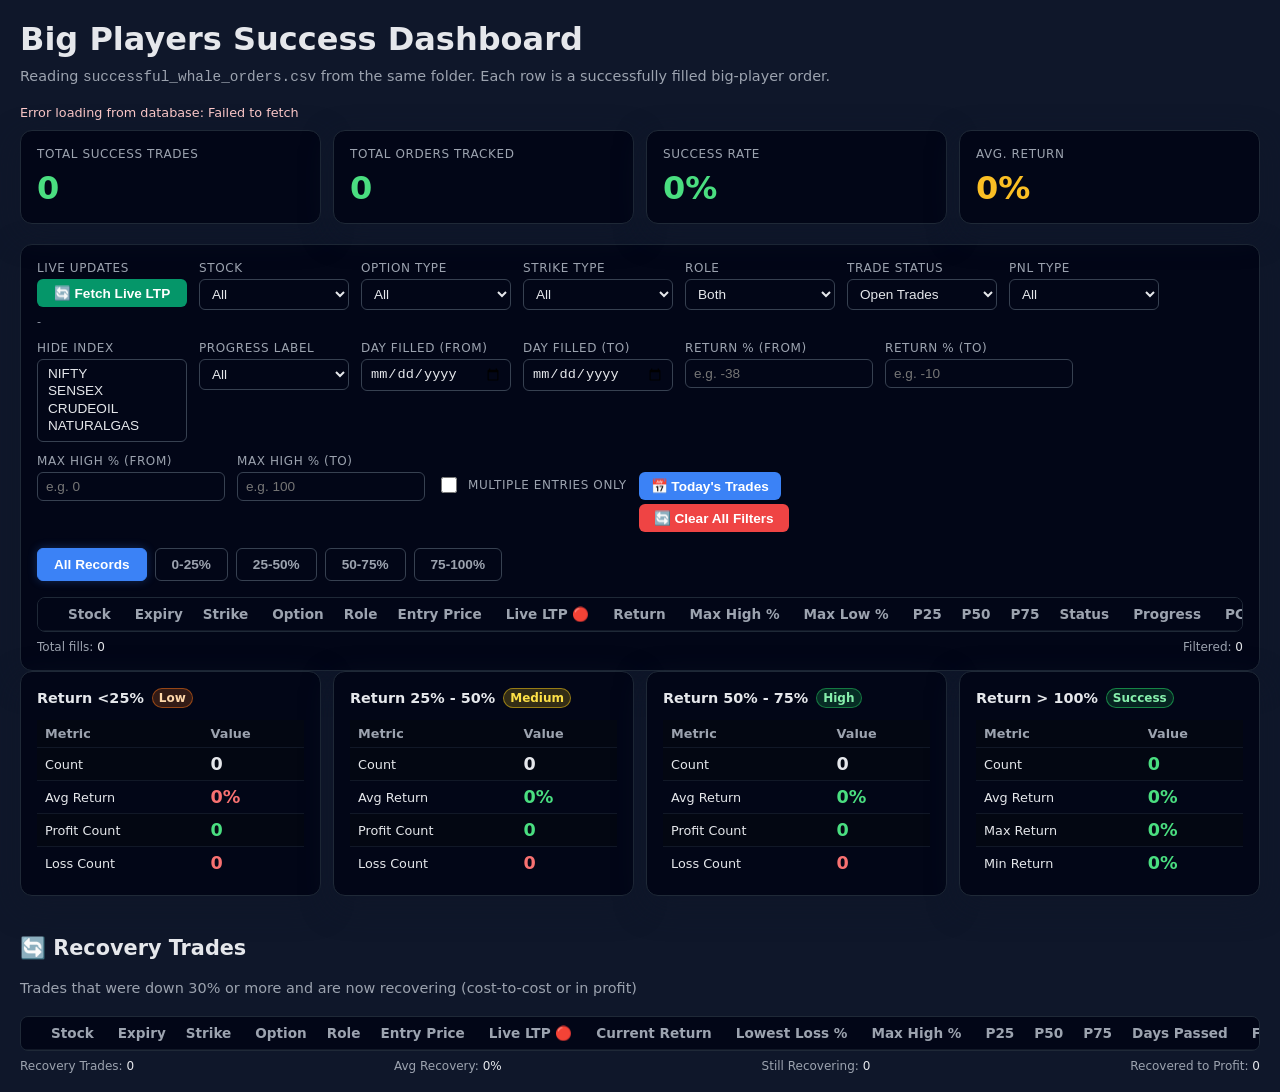
==== commit 9e9a3b07: "Update new_dashboard_db.html" ====
--- a/new_dashboard_db.html
+++ b/new_dashboard_db.html
@@ -714,6 +714,9 @@
                 <th class="sortable" data-sort-key="pnlPct">Return<span class="sort-indicator"></span></th>
                 <th class="sortable" data-sort-key="maxReturnHigh">Max High %<span class="sort-indicator"></span></th>
                 <th class="sortable" data-sort-key="maxReturnLow">Max Low %<span class="sort-indicator"></span></th>
+                <th>P25</th>
+                <th>P50</th>
+                <th>P75</th>
                 <th class="sortable" data-sort-key="status">Status<span class="sort-indicator"></span></th>
                 <th class="sortable" data-sort-key="progressLabel">Progress<span class="sort-indicator"></span></th>
                 <th class="sortable" data-sort-key="pcr">PCR<span class="sort-indicator"></span></th>
@@ -888,6 +891,9 @@
             <th class="sortable" data-sort-key="pnlPct">Current Return<span class="sort-indicator"></span></th>
             <th class="sortable" data-sort-key="maxReturnLow">Lowest Loss %<span class="sort-indicator"></span></th>
             <th class="sortable" data-sort-key="maxReturnHigh">Max High %<span class="sort-indicator"></span></th>
+            <th>P25</th>
+            <th>P50</th>
+            <th>P75</th>
             <th class="sortable" data-sort-key="daysPassed">Days Passed<span class="sort-indicator"></span></th>
             <th>Filled Time</th>
             <th>Recovery Status</th>
@@ -2052,6 +2058,7 @@
         tdPrice.textContent = e.price !== undefined ? Number(e.price).toFixed(2) : "-";
         tr.appendChild(tdPrice);
 
+
         // Current LTP (from CSV)
         const tdLtp = document.createElement("td");
         tdLtp.textContent = e.ltp !== undefined ? Number(e.ltp).toFixed(2) : "-";
@@ -2089,6 +2096,21 @@
           tdMaxLow.textContent = "-";
         }
         tr.appendChild(tdMaxLow);
+
+        // P25 (Entry price + 25%)
+        const tdP25 = document.createElement("td");
+        tdP25.textContent = e.price !== undefined ? (Number(e.price) * 1.25).toFixed(2) : "-";
+        tr.appendChild(tdP25);
+
+        // P50 (Entry price + 50%)
+        const tdP50 = document.createElement("td");
+        tdP50.textContent = e.price !== undefined ? (Number(e.price) * 1.50).toFixed(2) : "-";
+        tr.appendChild(tdP50);
+
+        // P75 (Entry price + 75%)
+        const tdP75 = document.createElement("td");
+        tdP75.textContent = e.price !== undefined ? (Number(e.price) * 1.75).toFixed(2) : "-";
+        tr.appendChild(tdP75);
 
         // Status
         const tdStatus = document.createElement("td");
@@ -2508,6 +2530,7 @@
         tdPrice.textContent = e.price !== undefined ? Number(e.price).toFixed(2) : "-";
         tr.appendChild(tdPrice);
 
+
         // Live LTP
         const tdLtp = document.createElement("td");
         tdLtp.textContent = e.ltp !== undefined ? Number(e.ltp).toFixed(2) : "-";
@@ -2545,6 +2568,21 @@
           tdMaxHigh.textContent = "-";
         }
         tr.appendChild(tdMaxHigh);
+
+        // P25 (Entry price + 25%)
+        const tdP25 = document.createElement("td");
+        tdP25.textContent = e.price !== undefined ? (Number(e.price) * 1.25).toFixed(2) : "-";
+        tr.appendChild(tdP25);
+
+        // P50 (Entry price + 50%)
+        const tdP50 = document.createElement("td");
+        tdP50.textContent = e.price !== undefined ? (Number(e.price) * 1.50).toFixed(2) : "-";
+        tr.appendChild(tdP50);
+
+        // P75 (Entry price + 75%)
+        const tdP75 = document.createElement("td");
+        tdP75.textContent = e.price !== undefined ? (Number(e.price) * 1.75).toFixed(2) : "-";
+        tr.appendChild(tdP75);
 
         // Days Passed
         const tdDays = document.createElement("td");
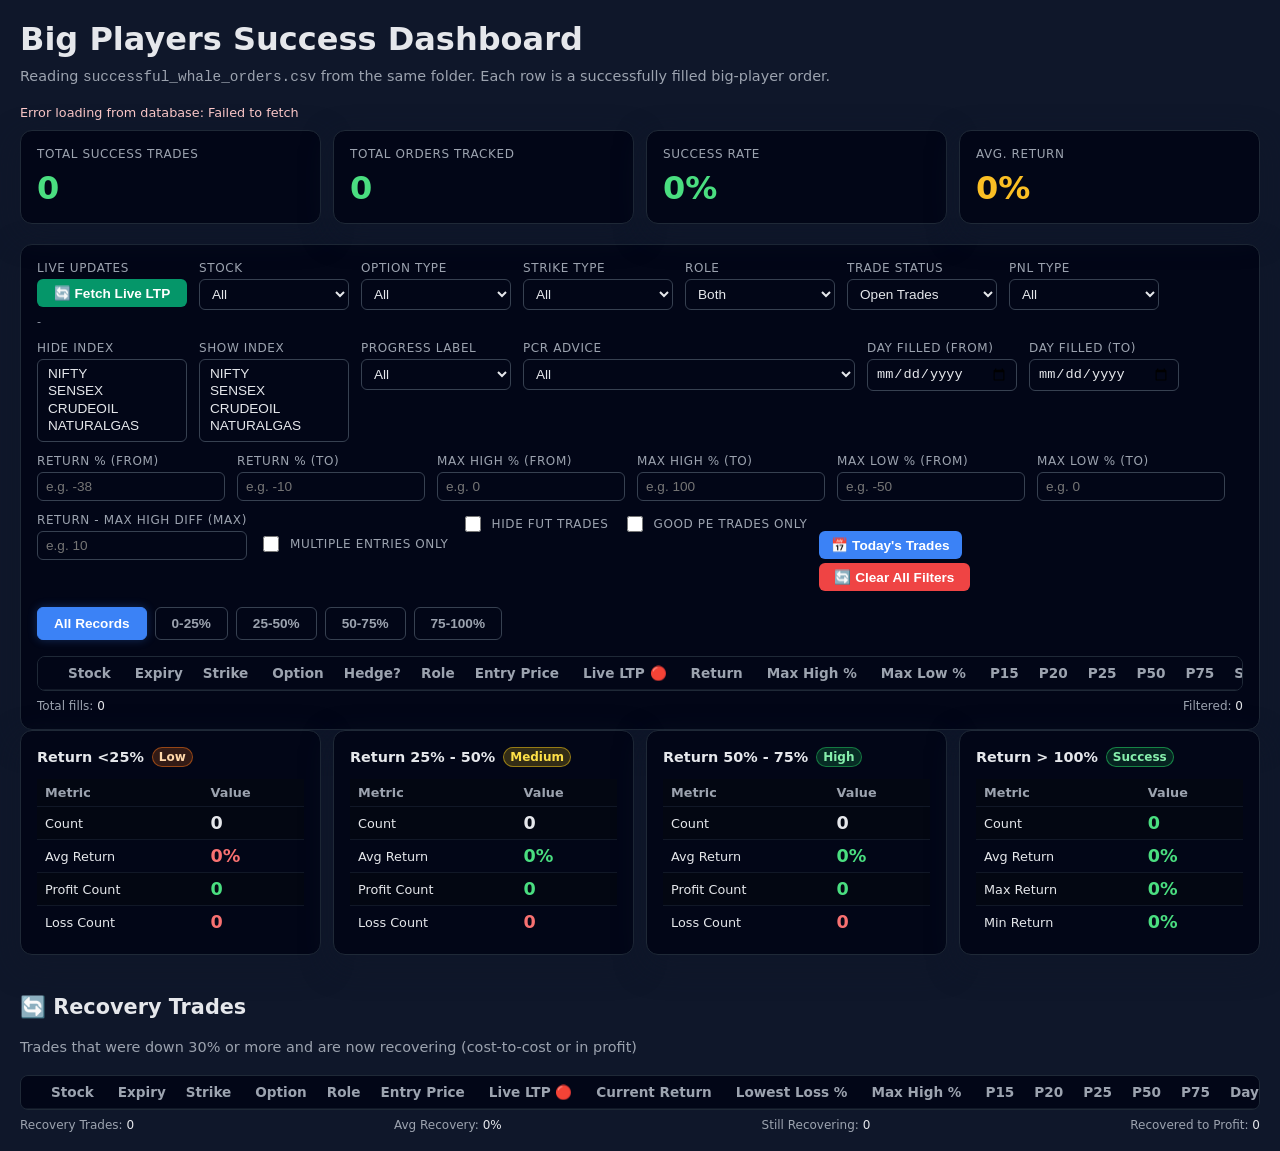
==== commit 8d315924: "Update new_dashboard_db.html" ====
--- a/new_dashboard_db.html
+++ b/new_dashboard_db.html
@@ -332,6 +332,44 @@
         .pill-fut {
           border-color: rgba(52,211,153,0.7);
           color: #a7f3d0;
+        }
+        .badge-hedge {
+          background: rgba(59,130,246,0.15);
+          color: #bfdbfe;
+          border: 1px solid rgba(59,130,246,0.4);
+          font-weight: 600;
+        }
+        .badge-naked {
+          background: rgba(248,113,113,0.15);
+          color: #fecaca;
+          border: 1px solid rgba(248,113,113,0.4);
+          font-weight: 600;
+        }
+        .copy-btn {
+          display: inline-flex;
+          align-items: center;
+          justify-content: center;
+          width: 20px;
+          height: 20px;
+          margin-left: 6px;
+          background: #374151;
+          border: 1px solid #4b5563;
+          border-radius: 4px;
+          color: #9ca3af;
+          cursor: pointer;
+          font-size: 0.7rem;
+          transition: all 0.2s ease;
+          padding: 0;
+        }
+        .copy-btn:hover {
+          background: #4b5563;
+          color: #e5e7eb;
+          border-color: #60a5fa;
+        }
+        .copy-btn.copied {
+          background: #059669;
+          color: white;
+          border-color: #059669;
         }
         .status-bar {
           font-size: 0.75rem;
@@ -591,6 +629,7 @@
                 <option value="">All</option>
                 <option value="CE">CE</option>
                 <option value="PE">PE</option>
+                <option value="FUT">FUT</option>
             </select>
         </div>
         <div class="filter-group">
@@ -637,6 +676,15 @@
             </select>
         </div>
         <div class="filter-group">
+            <label for="showIndexFilter">Show Index</label>
+            <select id="showIndexFilter" multiple style="min-height: 80px;">
+                <option value="NIFTY">NIFTY</option>
+                <option value="SENSEX">SENSEX</option>
+                <option value="CRUDEOIL">CRUDEOIL</option>
+                <option value="NATURALGAS">NATURALGAS</option>
+            </select>
+        </div>
+        <div class="filter-group">
             <label for="progressLabelFilter">Progress Label</label>
             <select id="progressLabelFilter">
                 <option value="">All</option>
@@ -648,6 +696,20 @@
                 <option value="-25%">-25%</option>
                 <option value="-50%">-50%</option>
                 <option value="-75%">-75%</option>
+            </select>
+        </div>
+        <div class="filter-group">
+            <label for="pcrAdviceFilter">PCR Advice</label>
+            <select id="pcrAdviceFilter">
+                <option value="">All</option>
+                <option value="No PCR view">No PCR view</option>
+                <option value="Bullish PCR — CE long OK / Hold">Bullish PCR — CE long OK / Hold</option>
+                <option value="Neutral PCR — CE trade with caution">Neutral PCR — CE trade with caution</option>
+                <option value="Bearish PCR — Consider booking/avoid new CE">Bearish PCR — Consider booking/avoid new CE</option>
+                <option value="Bearish PCR — PE long OK / Hold">Bearish PCR — PE long OK / Hold</option>
+                <option value="Neutral PCR — PE trade with caution">Neutral PCR — PE trade with caution</option>
+                <option value="Bullish PCR — Consider booking/avoid new PE">Bullish PCR — Consider booking/avoid new PE</option>
+                <option value="PCR view for options only">PCR view for options only</option>
             </select>
         </div>
         <div class="filter-group">
@@ -675,9 +737,33 @@
             <input type="number" id="maxHighToFilter" placeholder="e.g. 100" step="0.1" />
         </div>
         <div class="filter-group">
+            <label>Max Low % (From)</label>
+            <input type="number" id="maxLowFromFilter" placeholder="e.g. -50" step="0.1" />
+        </div>
+        <div class="filter-group">
+            <label>Max Low % (To)</label>
+            <input type="number" id="maxLowToFilter" placeholder="e.g. 0" step="0.1" />
+        </div>
+        <div class="filter-group">
+            <label>Return - Max High Diff (Max)</label>
+            <input type="number" id="returnMaxHighDiffFilter" placeholder="e.g. 10" step="0.1" />
+        </div>
+        <div class="filter-group">
             <label style="display: flex; align-items: center; gap: 8px; margin-top: 20px;">
                 <input type="checkbox" id="multipleEntriesFilter" style="cursor: pointer; width: 16px; height: 16px;" />
                 <span>Multiple Entries Only</span>
+            </label>
+        </div>
+        <div class="filter-group">
+            <label style="display: flex; align-items: center; gap: 8px;">
+                <input type="checkbox" id="hideFutFilter" style="cursor: pointer; width: 16px; height: 16px;" />
+                <span>Hide FUT Trades</span>
+            </label>
+        </div>
+        <div class="filter-group">
+            <label style="display: flex; align-items: center; gap: 8px;">
+                <input type="checkbox" id="goodPeOnlyFilter" style="cursor: pointer; width: 16px; height: 16px;" />
+                <span>Good PE Trades Only</span>
             </label>
         </div>
         <div class="filter-group">
@@ -708,12 +794,15 @@
                 <th>Expiry</th>
                 <th class="sortable" data-sort-key="strike">Strike<span class="sort-indicator"></span></th>
                 <th>Option</th>
+                <th>Hedge?</th>
                 <th>Role</th>
                 <th class="sortable" data-sort-key="price">Entry Price<span class="sort-indicator"></span></th>
                 <th class="sortable" data-sort-key="ltp">Live LTP 🔴<span class="sort-indicator"></span></th>
                 <th class="sortable" data-sort-key="pnlPct">Return<span class="sort-indicator"></span></th>
                 <th class="sortable" data-sort-key="maxReturnHigh">Max High %<span class="sort-indicator"></span></th>
                 <th class="sortable" data-sort-key="maxReturnLow">Max Low %<span class="sort-indicator"></span></th>
+                <th>P15</th>
+                <th>P20</th>
                 <th>P25</th>
                 <th>P50</th>
                 <th>P75</th>
@@ -725,7 +814,7 @@
                 <th class="sortable" data-sort-key="oiOpposite">OI (Opp.)<span class="sort-indicator"></span></th>
                 <th>Strike Type</th>
                 <th class="sortable" data-sort-key="daysPassed">Days Passed<span class="sort-indicator"></span></th>
-                <th>Filled Time</th>
+                <th class="sortable" data-sort-key="timestamp">Filled Time<span class="sort-indicator"></span></th>
                 <th class="sortable" data-sort-key="progressHistory">Progress History<span class="sort-indicator"></span></th>
             </tr>
             </thead>
@@ -891,6 +980,8 @@
             <th class="sortable" data-sort-key="pnlPct">Current Return<span class="sort-indicator"></span></th>
             <th class="sortable" data-sort-key="maxReturnLow">Lowest Loss %<span class="sort-indicator"></span></th>
             <th class="sortable" data-sort-key="maxReturnHigh">Max High %<span class="sort-indicator"></span></th>
+            <th>P15</th>
+            <th>P20</th>
             <th>P25</th>
             <th>P50</th>
             <th>P75</th>
@@ -912,13 +1003,14 @@
 
 <script>
     const API_BASE_URL = "https://new-dashboard-service.onrender.com"; // Database API endpoint
-    const REFRESH_INTERVAL = 30000; // Auto-refresh every 30 seconds (30,000ms)
+    const REFRESH_INTERVAL = 3000; // Auto-refresh every 30 seconds (30,000ms)
 
     let allGroups = [];      // groups by stock+strike+option
     let filteredGroups = [];
     let currentSortKey = "pnlPct";
     let currentSortDir = "desc"; // 'asc' or 'desc'
     let percentageRangeFilter = "all"; // Track selected percentage range
+    let previousGroupCount = 0; // Track previous group count to detect new entries
     let returnRanges = {
       lt25: { count: 0, total: 0, profit: 0, loss: 0, values: [] },
       range25_50: { count: 0, total: 0, profit: 0, loss: 0, values: [] },
@@ -962,6 +1054,8 @@
     function saveFilterStateToStorage() {
       const hideIndexFilterEl = document.getElementById("hideIndexFilter");
       const hideIndexArray = Array.from(hideIndexFilterEl.selectedOptions).map(opt => opt.value);
+      const showIndexFilterEl = document.getElementById("showIndexFilter");
+      const showIndexArray = Array.from(showIndexFilterEl.selectedOptions).map(opt => opt.value);
       const filterState = {
         stock: document.getElementById("stockFilter").value,
         optionType: document.getElementById("optionTypeFilter").value,
@@ -970,6 +1064,7 @@
         status: document.getElementById("statusFilter").value,
         pnlType: document.getElementById("pnlTypeFilter").value,
         hideIndex: hideIndexArray,
+        showIndex: showIndexArray,
         progressLabel: document.getElementById("progressLabelFilter").value,
         dateFrom: document.getElementById("dateFromFilter").value,
         dateTo: document.getElementById("dateToFilter").value,
@@ -977,7 +1072,10 @@
         returnTo: document.getElementById("returnToFilter").value,
         maxHighFrom: document.getElementById("maxHighFromFilter").value,
         maxHighTo: document.getElementById("maxHighToFilter").value,
+        returnMaxHighDiff: document.getElementById("returnMaxHighDiffFilter").value,
         multipleEntriesOnly: document.getElementById("multipleEntriesFilter").checked,
+        hideFut: document.getElementById("hideFutFilter").checked,
+        goodPeOnly: document.getElementById("goodPeOnlyFilter").checked,
         sortKey: currentSortKey,
         sortDir: currentSortDir
       };
@@ -1005,6 +1103,12 @@
             opt.selected = filterState.hideIndex.includes(opt.value);
           }
         }
+        if (filterState.showIndex && Array.isArray(filterState.showIndex)) {
+          const showIndexFilterEl = document.getElementById("showIndexFilter");
+          for (const opt of showIndexFilterEl.options) {
+            opt.selected = filterState.showIndex.includes(opt.value);
+          }
+        }
         if (filterState.progressLabel) document.getElementById("progressLabelFilter").value = filterState.progressLabel;
         if (filterState.dateFrom) document.getElementById("dateFromFilter").value = filterState.dateFrom;
         if (filterState.dateTo) document.getElementById("dateToFilter").value = filterState.dateTo;
@@ -1012,7 +1116,10 @@
         if (filterState.returnTo) document.getElementById("returnToFilter").value = filterState.returnTo;
         if (filterState.maxHighFrom) document.getElementById("maxHighFromFilter").value = filterState.maxHighFrom;
         if (filterState.maxHighTo) document.getElementById("maxHighToFilter").value = filterState.maxHighTo;
+        if (filterState.returnMaxHighDiff) document.getElementById("returnMaxHighDiffFilter").value = filterState.returnMaxHighDiff;
         if (filterState.multipleEntriesOnly) document.getElementById("multipleEntriesFilter").checked = filterState.multipleEntriesOnly;
+        if (filterState.hideFut) document.getElementById("hideFutFilter").checked = filterState.hideFut;
+        if (filterState.goodPeOnly) document.getElementById("goodPeOnlyFilter").checked = filterState.goodPeOnly;
         // Restore sort state
         if (filterState.sortKey) currentSortKey = filterState.sortKey;
         if (filterState.sortDir) currentSortDir = filterState.sortDir;
@@ -1232,6 +1339,9 @@
         allGroups = groupEntries(entries);
         populateStockDropdown(allGroups);
 
+        // Check for new NIFTY/SENSEX orders and notify
+        checkAndNotifyNewOrders(allGroups);
+
         // Restore live prices from snapshot
         for (const group of allGroups) {
           const primary = group.primary;
@@ -1281,9 +1391,59 @@
       return `${sign}${pnlAbs.toFixed(2)} (${signPct}${pnlPct.toFixed(1)}%)`;
     }
 
+    // Function to play notification sound for new orders
+    function playNotificationSound() {
+      try {
+        // Create an AudioContext and generate a beep sound
+        const audioContext = new (window.AudioContext || window.webkitAudioContext)();
+        const oscillator = audioContext.createOscillator();
+        const gainNode = audioContext.createGain();
+
+        oscillator.connect(gainNode);
+        gainNode.connect(audioContext.destination);
+
+        // Set frequency (high beep for pleasant notification)
+        oscillator.frequency.value = 800; // Hz
+        oscillator.type = 'sine';
+
+        // Set timing
+        const now = audioContext.currentTime;
+        gainNode.gain.setValueAtTime(0.3, now);
+        gainNode.gain.exponentialRampToValueAtTime(0.01, now + 0.5);
+
+        oscillator.start(now);
+        oscillator.stop(now + 0.5);
+      } catch (e) {
+        console.log("Sound notification not available:", e);
+      }
+    }
+
+    // Function to check for new NIFTY or SENSEX orders and play sound
+    function checkAndNotifyNewOrders(newGroups) {
+      const currentGroupCount = newGroups.length;
+
+      if (previousGroupCount > 0 && currentGroupCount > previousGroupCount) {
+        // New orders have been added
+        const newOrderCount = currentGroupCount - previousGroupCount;
+
+        // Check if any new orders are NIFTY or SENSEX
+        const lastNewGroups = newGroups.slice(-newOrderCount);
+        const hasIndexOrder = lastNewGroups.some(g =>
+          g.stock === 'NIFTY' || g.stock === 'SENSEX'
+        );
+
+        if (hasIndexOrder) {
+          playNotificationSound();
+          console.log(`New NIFTY/SENSEX order detected! Total new orders: ${newOrderCount}`);
+        }
+      }
+
+      previousGroupCount = currentGroupCount;
+    }
+
     function getPcrAdvice(pcr, optionType) {
       if (pcr === null || pcr === undefined || isNaN(pcr) || pcr <= 0) {
-        return { text: "No PCR view", cls: "pcr-neutral" };
+        return { text: "No PCR view", cls: "pcr-neutral", isGoodPe: false };
       }
 
       // Simple logic:
@@ -1292,23 +1452,51 @@
       // - High PCR (>1.2) -> bearish (puts favoured)
       if (optionType === "CE") {
         if (pcr < 0.8) {
-          return { text: "Bullish PCR — CE long OK / Hold", cls: "pcr-bullish" };
+          return { text: "Bullish PCR — CE long OK / Hold", cls: "pcr-bullish", isGoodPe: false };
         } else if (pcr <= 1.2) {
-          return { text: "Neutral PCR — CE trade with caution", cls: "pcr-neutral" };
+          return { text: "Neutral PCR — CE trade with caution", cls: "pcr-neutral", isGoodPe: false };
         } else {
-          return { text: "Bearish PCR — Consider booking/avoid new CE", cls: "pcr-bearish" };
+          return { text: "Bearish PCR — Consider booking/avoid new CE", cls: "pcr-bearish", isGoodPe: false };
         }
       } else if (optionType === "PE") {
         if (pcr > 1.2) {
-          return { text: "Bearish PCR — PE long OK / Hold", cls: "pcr-bearish" };
+          // Bearish PCR — PE long OK / Hold -> good for seller
+          return { text: "Bearish PCR — PE long OK / Hold", cls: "pcr-bearish", isGoodPe: true };
         } else if (pcr >= 0.8) {
-          return { text: "Neutral PCR — PE trade with caution", cls: "pcr-neutral" };
+          // Neutral PCR — PE trade with caution -> good for seller with caution
+          return { text: "Neutral PCR — PE trade with caution", cls: "pcr-neutral", isGoodPe: true };
         } else {
-          return { text: "Bullish PCR — Consider booking/avoid new PE", cls: "pcr-bullish" };
+          return { text: "Bullish PCR — Consider booking/avoid new PE", cls: "pcr-bullish", isGoodPe: false };
         }
       } else {
-        return { text: "PCR view for options only", cls: "pcr-neutral" };
+        return { text: "PCR view for options only", cls: "pcr-neutral", isGoodPe: false };
       }
+    }
+
+    // Helper function to determine if a PE trade is "good"
+    // Based on PCR (Put Call Ratio) logic
+    function isGoodPeTrade(group) {
+      const e = group.primary;
+
+      // Must be PE option type
+      if (e.optionType !== "PE") return false;
+
+      // Must be Seller role (good PE is for sellers)
+      if (e.role !== "Seller") return false;
+
+      // If PCR data is available, apply the PCR logic
+      if (e.pcr !== undefined && e.pcr !== null) {
+        // Bearish PCR (> 1.2) is good for PE sellers
+        if (e.pcr > 1.2) return true;
+        // Neutral PCR (0.8 to 1.2) is okay for PE sellers with caution
+        if (e.pcr >= 0.8) return true;
+        // Below 0.8 (Bullish) is not good for PE sellers
+        return false;
+      }
+
+      // If no PCR data, we can't determine if it's a "good PE" trade
+      // Return false to be conservative
+      return false;
     }
 
     async function loadDataFromDB() {
@@ -1327,6 +1515,7 @@
         const entries = transformAPIToEntries(json.data);
         allGroups = groupEntries(entries);
         populateStockDropdown(allGroups);
+        checkAndNotifyNewOrders(allGroups);
         applyFiltersAndRender();
       } catch (e) {
         console.error(e);
@@ -1336,18 +1525,21 @@
 
     function transformAPIToEntries(apiData) {
       const now = new Date();
+      const FUT_LOT_FALLBACK = 50;
       const entries = [];
 
       for (const item of apiData) {
         const underlying = item.symbol ? item.symbol.toUpperCase() : "";
         const instKey = item.instrument_key || "";
         const strikeStr = item.strike ? item.strike.toString() : "";
-        const optType = item.option_type ? item.option_type.toUpperCase() : "";
+        let optType = item.option_type ? item.option_type.toUpperCase() : "";
+        if (optType === "FU" || optType === "FUTURE") optType = "FUT";
 
         const parsedInst = parseFoInstrument(instKey, underlying, strikeStr, optType);
         const stock = parsedInst.stock;
         const expiry = parsedInst.expiry;
         const strike = parsedInst.strike;
+        optType = parsedInst.optionType || optType;
 
         const side = item.side ? item.side.toUpperCase() : "";
         const role = side === "BUY" ? "Buyer" : side === "SELL" ? "Seller" : side || "-";
@@ -1387,15 +1579,20 @@
           displayStatus = "done";
         }
 
+        const groupKey = optType === "FUT" ? `${stock}|${expiry || "FUT"}|${optType}` : `${stock}|${strike}|${optType}`;
+        const qty = item.qty || 0;
+        const lots = optType === "FUT" && qty ? Math.max(1, Math.round(qty / FUT_LOT_FALLBACK)) : null;
+
         entries.push({
-          groupKey: `${stock}|${strike}|${optType}`,
+          groupKey,
           stock,
           expiry,
           strike,
           optionType: optType,
           side,
           role,
-          qty: item.qty || 0,
+          qty,
+          lots,
           price,
           ltp,
           mRaw: moneyness,
@@ -1412,10 +1609,76 @@
           progressHistory: item.progress_history || "",
           maxReturnHigh: parseFloat(item.max_return_high) || 0,
           maxReturnLow: parseFloat(item.max_return_low) || 0,
+          hedgeTag: null,
         });
       }
 
+      // Tag futures as Hedge/Naked based on nearby option flows (±5 minutes)
+      const optionTimesByStock = new Map();
+      entries.forEach(e => {
+        if (e.optionType === "FUT") return;
+        const t = Date.parse(e.timestamp);
+        if (!isNaN(t)) {
+          const arr = optionTimesByStock.get(e.stock) || [];
+          arr.push(t);
+          optionTimesByStock.set(e.stock, arr);
+        }
+      });
+
+      const HEDGE_WINDOW_MS = 5 * 60 * 1000;
+      entries.forEach(e => {
+        if (e.optionType !== "FUT") return;
+        const t = Date.parse(e.timestamp);
+        const candidates = optionTimesByStock.get(e.stock) || [];
+        let tag = "NAKED";
+        if (!isNaN(t)) {
+          const matched = candidates.some(ts => Math.abs(ts - t) <= HEDGE_WINDOW_MS);
+          if (matched) tag = "HEDGE";
+        }
+        e.hedgeTag = tag;
+      });
+
       return entries;
+    }
+
+    function parseFoInstrument(instKey, fallbackStock, fallbackStrike, fallbackOptType) {
+      if (!instKey) {
+        return {
+          stock: fallbackStock || "-",
+          expiry: "",
+          strike: fallbackStrike ? parseFloat(fallbackStrike) : "",
+          optionType: fallbackOptType || ""
+        };
+      }
+      const parts = instKey.split(":");
+      const raw = parts.length > 1 ? parts[1] : parts[0];
+
+      const m = raw.match(/^([A-Z0-9]+)(\d{2}[A-Z]{3})(\d+)(CE|PE)$/i);
+      if (m) {
+        return {
+          stock: m[1].toUpperCase(),
+          expiry: m[2].toUpperCase(),
+          strike: parseFloat(m[3]),
+          optionType: m[4].toUpperCase()
+        };
+      }
+
+      const futMatch = raw.match(/^([A-Z0-9]+)(\d{2}[A-Z]{3})FUT$/i);
+      if (futMatch) {
+        return {
+          stock: futMatch[1].toUpperCase(),
+          expiry: futMatch[2].toUpperCase(),
+          strike: "",
+          optionType: "FUT"
+        };
+      }
+
+      return {
+        stock: fallbackStock || raw.toUpperCase(),
+        expiry: "",
+        strike: fallbackStrike ? parseFloat(fallbackStrike) : "",
+        optionType: fallbackOptType || ""
+      };
     }
 
     function parseFoInstrument(instKey, fallbackStock, fallbackStrike, fallbackOptType) {
@@ -1559,11 +1822,29 @@
 
     function populateStockDropdown(groups) {
       const select = document.getElementById("stockFilter");
+      // Clear existing options except the first "All" option
+      while (select.options.length > 1) {
+        select.remove(1);
+      }
+
       const names = [...new Set(groups.map(g => g.stock).filter(Boolean))].sort();
       for (const n of names) {
+        // Check if this stock has multiple entries with different returns
+        const stockGroups = groups.filter(g => g.stock === n);
+        let hasMultipleReturns = false;
+
+        if (stockGroups.length > 1) {
+          // Check if returns are different
+          const returns = stockGroups.map(g => g.primary.pnlPct).filter(r => r !== null);
+          if (returns.length > 1) {
+            const uniqueReturns = new Set(returns.map(r => r.toFixed(2)));
+            hasMultipleReturns = uniqueReturns.size > 1;
+          }
+        }
+
         const opt = document.createElement("option");
         opt.value = n;
-        opt.textContent = n;
+        opt.textContent = hasMultipleReturns ? n + " ⚠" : n;
         select.appendChild(opt);
       }
       document.getElementById("totalRows").textContent = groups.reduce((sum, g) => sum + g.items.length, 0);
@@ -1581,14 +1862,21 @@
       document.getElementById("statusFilter").addEventListener("change", saveAndRender);
       document.getElementById("pnlTypeFilter").addEventListener("change", saveAndRender);
       document.getElementById("hideIndexFilter").addEventListener("change", saveAndRender);
+      document.getElementById("showIndexFilter").addEventListener("change", saveAndRender);
       document.getElementById("progressLabelFilter").addEventListener("change", saveAndRender);
+      document.getElementById("pcrAdviceFilter").addEventListener("change", saveAndRender);
       document.getElementById("dateFromFilter").addEventListener("change", saveAndRender);
       document.getElementById("dateToFilter").addEventListener("change", saveAndRender);
       document.getElementById("returnFromFilter").addEventListener("change", saveAndRender);
       document.getElementById("returnToFilter").addEventListener("change", saveAndRender);
       document.getElementById("maxHighFromFilter").addEventListener("change", saveAndRender);
       document.getElementById("maxHighToFilter").addEventListener("change", saveAndRender);
+      document.getElementById("maxLowFromFilter").addEventListener("change", saveAndRender);
+      document.getElementById("maxLowToFilter").addEventListener("change", saveAndRender);
+      document.getElementById("returnMaxHighDiffFilter").addEventListener("change", saveAndRender);
       document.getElementById("multipleEntriesFilter").addEventListener("change", saveAndRender);
+      document.getElementById("hideFutFilter").addEventListener("change", saveAndRender);
+      document.getElementById("goodPeOnlyFilter").addEventListener("change", saveAndRender);
 
 
       // Clear filters button
@@ -1624,14 +1912,21 @@
       document.getElementById("statusFilter").value = "open";
       document.getElementById("pnlTypeFilter").value = "";
       document.getElementById("hideIndexFilter").value = "";
+      document.getElementById("showIndexFilter").value = "";
       document.getElementById("progressLabelFilter").value = "";
+      document.getElementById("pcrAdviceFilter").value = "";
       document.getElementById("dateFromFilter").value = "";
       document.getElementById("dateToFilter").value = "";
       document.getElementById("returnFromFilter").value = "";
       document.getElementById("returnToFilter").value = "";
       document.getElementById("maxHighFromFilter").value = "";
       document.getElementById("maxHighToFilter").value = "";
+      document.getElementById("maxLowFromFilter").value = "";
+      document.getElementById("maxLowToFilter").value = "";
+      document.getElementById("returnMaxHighDiffFilter").value = "";
       document.getElementById("multipleEntriesFilter").checked = false;
+      document.getElementById("hideFutFilter").checked = false;
+      document.getElementById("goodPeOnlyFilter").checked = false;
 
       // Apply filters and save state
       applyFiltersAndRender();
@@ -1697,14 +1992,22 @@
       const pnlTypeFilter = document.getElementById("pnlTypeFilter").value;
       const hideIndexFilterEl = document.getElementById("hideIndexFilter");
       const hideIndexArray = Array.from(hideIndexFilterEl.selectedOptions).map(opt => opt.value);
+      const showIndexFilterEl = document.getElementById("showIndexFilter");
+      const showIndexArray = Array.from(showIndexFilterEl.selectedOptions).map(opt => opt.value);
       const progressLabelFilter = document.getElementById("progressLabelFilter").value;
+      const pcrAdviceFilter = document.getElementById("pcrAdviceFilter").value;
       const dateFromVal = document.getElementById("dateFromFilter").value;
       const dateToVal   = document.getElementById("dateToFilter").value;
       const returnFromVal = document.getElementById("returnFromFilter").value;
       const returnToVal = document.getElementById("returnToFilter").value;
       const maxHighFromVal = document.getElementById("maxHighFromFilter").value;
       const maxHighToVal = document.getElementById("maxHighToFilter").value;
+      const maxLowFromVal = document.getElementById("maxLowFromFilter").value;
+      const maxLowToVal = document.getElementById("maxLowToFilter").value;
+      const returnMaxHighDiffVal = document.getElementById("returnMaxHighDiffFilter").value;
       const multipleEntriesOnly = document.getElementById("multipleEntriesFilter").checked;
+      const hideFut = document.getElementById("hideFutFilter").checked;
+      const goodPeOnly = document.getElementById("goodPeOnlyFilter").checked;
 
       const fromDate = dateFromVal ? new Date(dateFromVal + "T00:00:00") : null;
       const toDate   = dateToVal ? new Date(dateToVal + "T23:59:59") : null;
@@ -1713,6 +2016,9 @@
       const returnToNum = returnToVal !== "" ? parseFloat(returnToVal) : null;
       const maxHighFromNum = maxHighFromVal !== "" ? parseFloat(maxHighFromVal) : null;
       const maxHighToNum = maxHighToVal !== "" ? parseFloat(maxHighToVal) : null;
+      const maxLowFromNum = maxLowFromVal !== "" ? parseFloat(maxLowFromVal) : null;
+      const maxLowToNum = maxLowToVal !== "" ? parseFloat(maxLowToVal) : null;
+      const returnMaxHighDiffNum = returnMaxHighDiffVal !== "" ? parseFloat(returnMaxHighDiffVal) : null;
 
       filteredGroups = allGroups.filter(g => {
         const e = g.primary;
@@ -1726,6 +2032,9 @@
         if (roleFilter && e.role !== roleFilter) return false;
 
         if (statusFilter && e.displayStatus !== statusFilter) return false;
+
+        // Filter by Hide FUT
+        if (hideFut && e.optionType === "FUT") return false;
 
         // Filter by PnL Type (Profit/Loss/Both)
         if (pnlTypeFilter) {
@@ -1733,12 +2042,23 @@
           if (pnlTypeFilter === "loss" && e.pnlPct >= 0) return false;    // Show only loss trades
         }
 
-        // Filter by Hidden Indices (hide selected indices)
-        if (hideIndexArray.length > 0) {
-          if (hideIndexArray.includes(g.stock)) return false;  // Hide if stock is in the hide list
-        }
+         // Filter by Hidden Indices (hide selected indices)
+         if (hideIndexArray.length > 0) {
+           if (hideIndexArray.includes(g.stock)) return false;  // Hide if stock is in the hide list
+         }
+
+         // Filter by Shown Indices (show only selected indices)
+         if (showIndexArray.length > 0) {
+           if (!showIndexArray.includes(g.stock)) return false;  // Show only if stock is in the show list
+         }
 
         if (progressLabelFilter && e.progressLabel !== progressLabelFilter) return false;
+
+        // Filter by PCR Advice (exact match)
+        if (pcrAdviceFilter) {
+          const pcrAdvice = getPcrAdvice(e.pcr, e.optionType);
+          if (pcrAdvice.text !== pcrAdviceFilter) return false;
+        }
 
         if (fromDate || toDate) {
           if (!e.timestamp) return false;
@@ -1761,8 +2081,25 @@
           if (maxHighToNum !== null && e.maxReturnHigh > maxHighToNum) return false;
         }
 
+        // Filter by Max Low % Range
+        if (maxLowFromNum !== null || maxLowToNum !== null) {
+          if (e.maxReturnLow === null) return false;  // Skip if no max low data
+          if (maxLowFromNum !== null && e.maxReturnLow < maxLowFromNum) return false;
+          if (maxLowToNum !== null && e.maxReturnLow > maxLowToNum) return false;
+        }
+
+        // Filter by Return - Max High Difference (hide if difference is greater than specified value)
+        if (returnMaxHighDiffNum !== null) {
+          if (e.pnlPct === null || e.maxReturnHigh === null) return false;  // Skip if either data is missing
+          const difference = e.maxReturnHigh - e.pnlPct;
+          if (difference > returnMaxHighDiffNum) return false;  // Hide if difference exceeds threshold
+        }
+
         // Filter by Multiple Entries
         if (multipleEntriesOnly && g.items.length <= 1) return false;
+
+        // Filter by Good PE Trades Only
+        if (goodPeOnly && !isGoodPeTrade(g)) return false;
 
         // Filter by Percentage Range (from tabs)
         if (percentageRangeFilter !== "all") {
@@ -1902,6 +2239,23 @@
       document.getElementById("return-gt100-avg").textContent = gt100Avg + "%";
       document.getElementById("return-gt100-max").textContent = gt100Max + "%";
       document.getElementById("return-gt100-min").textContent = gt100Min + "%";
+    }
+
+    // Check if same symbol has a better return in ALL groups (including hidden by filters)
+    function hasSymbolWithBetterReturn(currentGroup, currentReturnPct) {
+      const currentSymbol = currentGroup.stock;
+
+      // Search through ALL groups (not just filtered) to catch hidden rows with better returns
+      for (const group of allGroups) {
+        if (group.stock === currentSymbol && group !== currentGroup) {
+          // Check if this group has a better return
+          const otherReturnPct = group.primary.pnlPct;
+          if (otherReturnPct !== null && otherReturnPct > currentReturnPct) {
+            return true;
+          }
+        }
+      }
+      return false;
     }
 
     function sortGroups() {
@@ -2014,9 +2368,126 @@
         }
         tr.appendChild(tdExpand);
 
-        // Stock
+        // Stock with Copy Button
         const tdStock = document.createElement("td");
-        tdStock.textContent = g.stock || "-";
+        const stockContainer = document.createElement("div");
+        stockContainer.style.display = "flex";
+        stockContainer.style.alignItems = "center";
+        stockContainer.style.gap = "6px";
+
+        const stockSpan = document.createElement("span");
+
+        // Check if same symbol has better return and add signature
+        const hasBetterReturn = hasSymbolWithBetterReturn(g, e.pnlPct);
+        if (hasBetterReturn) {
+          stockSpan.textContent = (g.stock || "-") + " ⚠";
+          stockSpan.title = "Another entry for this symbol has better return";
+          stockSpan.style.color = "#fbbf24";
+        } else {
+          stockSpan.textContent = g.stock || "-";
+        }
+        stockContainer.appendChild(stockSpan);
+
+        // Check if this is a good PE opportunity for Seller role
+        const advice = getPcrAdvice(e.pcr, e.optionType);
+        if (e.role === "Seller" && e.optionType === "PE" && advice.isGoodPe) {
+          const goodPeBadge = document.createElement("span");
+          goodPeBadge.classList.add("badge");
+          goodPeBadge.style.background = "#10b981";
+          goodPeBadge.style.color = "white";
+          goodPeBadge.style.padding = "2px 6px";
+          goodPeBadge.style.borderRadius = "4px";
+          goodPeBadge.style.fontSize = "0.7rem";
+          goodPeBadge.style.fontWeight = "600";
+          goodPeBadge.textContent = "good pe";
+          goodPeBadge.title = "Good PE selling opportunity for Seller role";
+          stockContainer.appendChild(goodPeBadge);
+        }
+
+        // Copy button
+        const copyBtn = document.createElement("button");
+        copyBtn.classList.add("copy-btn");
+        copyBtn.innerHTML = "📋";
+        copyBtn.title = `Copy "${g.stock} ${e.strike} ${e.optionType}"`;
+        copyBtn.style.border = "none";
+        copyBtn.style.background = "transparent";
+        copyBtn.style.padding = "0 4px";
+        copyBtn.style.cursor = "pointer";
+        copyBtn.style.fontSize = "0.8rem";
+        copyBtn.style.color = "#9ca3af";
+        copyBtn.style.transition = "color 0.2s ease";
+
+        copyBtn.addEventListener("mouseenter", function() {
+          this.style.color = "#e5e7eb";
+        });
+        copyBtn.addEventListener("mouseleave", function() {
+          this.style.color = "#9ca3af";
+        });
+
+        copyBtn.addEventListener("click", function(event) {
+          event.stopPropagation();
+          const textToCopy = `${g.stock} ${e.strike} ${e.optionType}`;
+          navigator.clipboard.writeText(textToCopy).then(() => {
+            // Show success feedback
+            const originalColor = this.style.color;
+            this.innerHTML = "✓";
+            this.style.color = "#4ade80";
+            setTimeout(() => {
+              this.innerHTML = "📋";
+              this.style.color = originalColor;
+            }, 2000);
+          }).catch(err => {
+            console.error("Copy failed:", err);
+          });
+        });
+
+        stockContainer.appendChild(copyBtn);
+
+        // Delete button (generates SQL DELETE command)
+        const deleteBtn = document.createElement("button");
+        deleteBtn.classList.add("delete-btn");
+        deleteBtn.innerHTML = "🗑️";
+        deleteBtn.title = `Delete command for "${g.stock} ${e.strike} ${e.optionType}"`;
+        deleteBtn.style.border = "none";
+        deleteBtn.style.background = "transparent";
+        deleteBtn.style.padding = "0 4px";
+        deleteBtn.style.cursor = "pointer";
+        deleteBtn.style.fontSize = "0.8rem";
+        deleteBtn.style.color = "#9ca3af";
+        deleteBtn.style.transition = "color 0.2s ease";
+
+        deleteBtn.addEventListener("mouseenter", function() {
+          this.style.color = "#ef4444";
+        });
+        deleteBtn.addEventListener("mouseleave", function() {
+          this.style.color = "#9ca3af";
+        });
+
+        deleteBtn.addEventListener("click", function(event) {
+          event.stopPropagation();
+          // Generate SQL DELETE command
+          // For futures, option_type is "FUT", for options it's "CE" or "PE"
+          const strikeValue = e.strike && e.strike !== "" ? e.strike : "NULL";
+          const optionTypeValue = e.optionType || "NULL";
+
+          const sqlCommand = `DELETE FROM whale_successes WHERE symbol = '${g.stock}' AND strike = ${strikeValue} AND option_type = '${optionTypeValue}';`;
+
+          navigator.clipboard.writeText(sqlCommand).then(() => {
+            // Show success feedback
+            const originalColor = this.style.color;
+            this.innerHTML = "✓";
+            this.style.color = "#4ade80";
+            setTimeout(() => {
+              this.innerHTML = "🗑️";
+              this.style.color = originalColor;
+            }, 2000);
+          }).catch(err => {
+            console.error("Copy failed:", err);
+          });
+        });
+
+        stockContainer.appendChild(deleteBtn);
+        tdStock.appendChild(stockContainer);
         tr.appendChild(tdStock);
 
         // Expiry
@@ -2025,25 +2496,40 @@
         tr.appendChild(tdExpiry);
 
         // Strike
-        const tdStrike = document.createElement("td");
-        tdStrike.textContent = e.strike !== "" && e.strike !== null ? e.strike : "-";
-        tr.appendChild(tdStrike);
-
-        // Option
-        const tdOpt = document.createElement("td");
-        if (e.optionType === "CE") {
-          tdOpt.innerHTML = '<span class="pill pill-ce">CE</span>';
-        } else if (e.optionType === "PE") {
-          tdOpt.innerHTML = '<span class="pill pill-pe">PE</span>';
-        } else if (e.optionType === "FUTURE") {
-          tdOpt.innerHTML = '<span class="pill pill-fut">FUT</span>';
-        } else {
-          tdOpt.textContent = e.optionType || "-";
-        }
-        tr.appendChild(tdOpt);
-
-        // Role
-        const tdRole = document.createElement("td");
+         const tdStrike = document.createElement("td");
+         tdStrike.textContent = e.strike !== "" && e.strike !== null ? e.strike : "-";
+         tr.appendChild(tdStrike);
+
+         // Option
+         const tdOpt = document.createElement("td");
+         if (e.optionType === "CE") {
+           tdOpt.innerHTML = '<span class="pill pill-ce">CE</span>';
+         } else if (e.optionType === "PE") {
+           tdOpt.innerHTML = '<span class="pill pill-pe">PE</span>';
+         } else if (e.optionType === "FUT") {
+           tdOpt.innerHTML = '<span class="pill pill-fut">FUT</span>';
+         } else {
+           tdOpt.textContent = e.optionType || "-";
+         }
+         tr.appendChild(tdOpt);
+
+         // Hedge/Naked tag (for futures)
+         const tdHedge = document.createElement("td");
+         if (e.optionType === "FUT") {
+           if (e.hedgeTag === "HEDGE") {
+             tdHedge.innerHTML = '<span class="badge badge-hedge">Hedge</span>';
+           } else if (e.hedgeTag === "NAKED") {
+             tdHedge.innerHTML = '<span class="badge badge-naked">Naked</span>';
+           } else {
+             tdHedge.textContent = "-";
+           }
+         } else {
+           tdHedge.textContent = "-";
+         }
+         tr.appendChild(tdHedge);
+
+         // Role
+         const tdRole = document.createElement("td");
         if (e.role === "Buyer") {
           tdRole.innerHTML = '<span class="badge badge-buyer">Buyer</span>';
         } else if (e.role === "Seller") {
@@ -2096,6 +2582,16 @@
           tdMaxLow.textContent = "-";
         }
         tr.appendChild(tdMaxLow);
+
+        // P15 (Entry price + 15%)
+        const tdP15 = document.createElement("td");
+        tdP15.textContent = e.price !== undefined ? (Number(e.price) * 1.15).toFixed(2) : "-";
+        tr.appendChild(tdP15);
+
+        // P20 (Entry price + 20%)
+        const tdP20 = document.createElement("td");
+        tdP20.textContent = e.price !== undefined ? (Number(e.price) * 1.20).toFixed(2) : "-";
+        tr.appendChild(tdP20);
 
         // P25 (Entry price + 25%)
         const tdP25 = document.createElement("td");
@@ -2174,9 +2670,9 @@
 
         // PCR advice
         const tdAdvice = document.createElement("td");
-        const advice = getPcrAdvice(e.pcr, e.optionType);
-        tdAdvice.classList.add(advice.cls);
-        tdAdvice.textContent = advice.text;
+        const pcrAdvice = getPcrAdvice(e.pcr, e.optionType);
+        tdAdvice.classList.add(pcrAdvice.cls);
+        tdAdvice.textContent = pcrAdvice.text;
         tr.appendChild(tdAdvice);
 
         // OI (This)
@@ -2247,10 +2743,48 @@
             }
           }).filter(step => step !== null);
 
+          // Club consecutive identical steps (case-insensitive)
+          const clubbedSteps = [];
+          let currentGroup = null;
+
+          parsedSteps.forEach(step => {
+            const normalizedLabel = step.label.trim().toLowerCase();
+            const currentLabel = currentGroup ? currentGroup.originalLabel.trim().toLowerCase() : null;
+
+            if (currentGroup && currentLabel === normalizedLabel) {
+              // Same label, add to group
+              currentGroup.count++;
+              currentGroup.timestamps.push(step.timestamp);
+            } else {
+              // Different label, start new group
+              if (currentGroup) {
+                clubbedSteps.push(currentGroup);
+              }
+              currentGroup = {
+                label: step.label,
+                originalLabel: step.label,
+                count: 1,
+                timestamps: [step.timestamp]
+              };
+            }
+          });
+          if (currentGroup) {
+            clubbedSteps.push(currentGroup);
+          }
+
+          // DEBUG: Log the original and clubbed steps
+          if (parsedSteps.length > 0 && clubbedSteps.length > 0) {
+            console.log(`Stock: ${g.stock}, Strike: ${e.strike}, Parsed: ${parsedSteps.length}, Clubbed: ${clubbedSteps.length}`, {
+              original: parsedSteps.map(s => s.label),
+              clubbed: clubbedSteps.map(s => `${s.label} (${s.count})`)
+            });
+          }
+
           // Create badges with only labels (no timestamps)
-          const historyHtml = parsedSteps.map((step, idx) => {
+          const historyHtml = clubbedSteps.map((step, idx) => {
             let badgeClass = "badge-progress-running";
             const label = step.label;
+            const displayText = step.count > 1 ? `${label} (${step.count})` : label;
 
             // Determine badge class based on label content
             if (label.includes("done")) {
@@ -2268,7 +2802,7 @@
             } else if (label.includes("-25")) {
               badgeClass = "badge-progress-neg25";
             }
-            return `<span class="badge ${badgeClass}" style="font-size: 0.65rem; padding: 1px 4px; cursor: pointer;" title="Click to see timestamp">${label}</span>`;
+            return `<span class="badge ${badgeClass}" style="font-size: 0.65rem; padding: 1px 4px; cursor: pointer;" title="Click to see timestamp">${displayText}</span>`;
           }).join('<span class="progress-history-arrow">→</span>');
 
           const progressContainer = document.createElement("div");
@@ -2307,10 +2841,14 @@
           timestampsDiv.style.color = "#6b7280";
           timestampsDiv.style.fontStyle = "italic";
 
-          const stepTimestamps = parsedSteps.map((step, i) => {
-            return `${step.label}: ${step.timestamp}`;
+          const stepTimestamps = clubbedSteps.map((step, i) => {
+            if (step.count > 1) {
+              return `${step.label} (${step.count}x):<br/>${step.timestamps.join("<br/>")}`;
+            } else {
+              return `${step.label}: ${step.timestamps[0]}`;
+            }
           });
-          timestampsDiv.innerHTML = stepTimestamps.join("<br/>");
+          timestampsDiv.innerHTML = stepTimestamps.join("<br/><br/>");
 
           tdProgressHistory.appendChild(timestampsDiv);
         } else {
@@ -2329,6 +2867,333 @@
 
           const detailsTd = document.createElement("td");
           detailsTd.colSpan = 21;
+
+          const box = document.createElement("div");
+          box.classList.add("details-box");
+
+          const title = document.createElement("div");
+          title.classList.add("details-title");
+          title.textContent = `All fills for ${g.stock} ${g.strike} ${g.optionType}`;
+          box.appendChild(title);
+
+          const innerTable = document.createElement("table");
+          innerTable.classList.add("details-table");
+           innerTable.innerHTML = `
+             <thead>
+               <tr>
+                 <th>Time</th>
+                 <th>Side</th>
+                 <th>Qty</th>
+                 <th>Lots</th>
+                 <th>Entry Price</th>
+                 <th>LTP</th>
+                 <th>Return</th>
+                 <th>PCR</th>
+                 <th>Hedge</th>
+               </tr>
+             </thead>
+             <tbody></tbody>
+           `;
+
+          const innerTbody = innerTable.querySelector("tbody");
+          g.items.forEach(item => {
+            const r = document.createElement("tr");
+
+            const tTime = document.createElement("td");
+            tTime.textContent = item.timestamp || "-";
+            r.appendChild(tTime);
+
+            const tSide = document.createElement("td");
+            tSide.textContent = item.side || "-";
+            r.appendChild(tSide);
+
+             const tQty = document.createElement("td");
+             tQty.textContent = item.qty || "-";
+             r.appendChild(tQty);
+
+             const tLots = document.createElement("td");
+             if (item.optionType === "FUT" && item.lots) {
+               tLots.textContent = `${item.lots}`;
+             } else {
+               tLots.textContent = "-";
+             }
+             r.appendChild(tLots);
+
+            const tPrice = document.createElement("td");
+            tPrice.textContent = item.price !== undefined ? Number(item.price).toFixed(2) : "-";
+            r.appendChild(tPrice);
+
+            const tLtp = document.createElement("td");
+            tLtp.textContent = item.ltp !== undefined ? Number(item.ltp).toFixed(2) : "-";
+            r.appendChild(tLtp);
+
+            const tPnl = document.createElement("td");
+            if (item.pnlAbs !== null && item.pnlPct !== null) {
+              const cls = item.pnlAbs >= 0 ? "pnl-positive" : "pnl-negative";
+              tPnl.classList.add(cls);
+              tPnl.textContent = formatPnlText(item.pnlAbs, item.pnlPct);
+            } else {
+              tPnl.textContent = "-";
+            }
+            r.appendChild(tPnl);
+
+             const tPcr = document.createElement("td");
+             tPcr.textContent = item.pcr !== null ? item.pcr.toFixed(2) : "-";
+             r.appendChild(tPcr);
+
+             const tHedge = document.createElement("td");
+             if (item.optionType === "FUT") {
+               if (item.hedgeTag === "HEDGE") {
+                 tHedge.innerHTML = '<span class="badge badge-hedge">Hedge</span>';
+               } else if (item.hedgeTag === "NAKED") {
+                 tHedge.innerHTML = '<span class="badge badge-naked">Naked</span>';
+               } else {
+                 tHedge.textContent = "-";
+               }
+             } else {
+               tHedge.textContent = "-";
+             }
+             r.appendChild(tHedge);
+
+            innerTbody.appendChild(r);
+          });
+
+          box.appendChild(innerTable);
+          detailsTd.appendChild(box);
+          detailsTr.appendChild(detailsTd);
+          tbody.appendChild(detailsTr);
+
+          // Toggle logic
+          tdExpand.addEventListener("click", () => {
+            const isOpen = detailsTr.style.display !== "none";
+            detailsTr.style.display = isOpen ? "none" : "table-row";
+            tdExpand.textContent = isOpen ? "+" : "−";
+            // Save expanded state when toggled
+            saveExpandedRowsState();
+          });
+
+          // Also allow clicking anywhere on row
+          tr.addEventListener("click", (ev) => {
+            // don't double toggle if clicking the + button
+            if (ev.target === tdExpand) return;
+            const isOpen = detailsTr.style.display !== "none";
+            detailsTr.style.display = isOpen ? "none" : "table-row";
+            tdExpand.textContent = isOpen ? "+" : "−";
+            // Save expanded state whenever toggled
+            saveExpandedRowsState();
+          });
+        }
+      });
+      // Restore expanded rows after rendering
+      restoreExpandedRowsState();
+
+      // Render recovery table
+      renderRecoveryTable();
+    }
+
+    function renderRecoveryTable() {
+      // Find trades that:
+      // 1. Had a max loss of -30% or worse (maxReturnLow <= -30)
+      // 2. Current PnL is >= -0.1% (running at cost or in profit)
+      // 3. EXCLUDE trades that already hit 75%+ in progress history
+
+      const recoveryTrades = allGroups.filter(g => {
+        const e = g.primary;
+
+        // Check if it had significant loss
+        const hadSignificantLoss = e.maxReturnLow !== null && e.maxReturnLow <= -30;
+
+        // Check if currently recovering (at cost or profit)
+        const isRecovering = e.pnlPct !== null && e.pnlPct >= -0.1;
+
+        // Check if it already hit 75%+ in progress history
+        let alreadyHit75Plus = false;
+        if (e.progressHistory) {
+          const steps = e.progressHistory.split("|");
+          for (const step of steps) {
+            const parts = step.split("@");
+            const label = parts[0].trim().toLowerCase();
+            if (label.includes("+75") || label === "done") {
+              alreadyHit75Plus = true;
+              break;
+            }
+          }
+        }
+
+        return hadSignificantLoss && isRecovering && !alreadyHit75Plus;
+      });
+
+      // Sort by recovery potential (by current PnL - higher is better)
+      recoveryTrades.sort((a, b) => {
+        const aPnl = a.primary.pnlPct || 0;
+        const bPnl = b.primary.pnlPct || 0;
+        return bPnl - aPnl;
+      });
+
+      const tbody = document.querySelector("#recoveryTable tbody");
+      tbody.innerHTML = "";
+
+      recoveryTrades.forEach((g, groupIndex) => {
+        const e = g.primary;
+
+        const tr = document.createElement("tr");
+        tr.classList.add("group-row");
+
+        // Expand cell
+        const tdExpand = document.createElement("td");
+        if (g.items.length > 1) {
+          tdExpand.classList.add("expand-cell");
+          tdExpand.textContent = "+";
+          tdExpand.title = "Click to show all fills";
+        }
+        tr.appendChild(tdExpand);
+
+        // Stock
+        const tdStock = document.createElement("td");
+        tdStock.textContent = g.stock || "-";
+        tr.appendChild(tdStock);
+
+        // Expiry
+        const tdExpiry = document.createElement("td");
+        tdExpiry.textContent = g.expiry || "-";
+        tr.appendChild(tdExpiry);
+
+        // Strike
+        const tdStrike = document.createElement("td");
+        tdStrike.textContent = e.strike !== "" && e.strike !== null ? e.strike : "-";
+        tr.appendChild(tdStrike);
+
+        // Option
+        const tdOpt = document.createElement("td");
+        if (e.optionType === "CE") {
+          tdOpt.innerHTML = '<span class="pill pill-ce">CE</span>';
+        } else if (e.optionType === "PE") {
+          tdOpt.innerHTML = '<span class="pill pill-pe">PE</span>';
+        } else if (e.optionType === "FUT") {
+          tdOpt.innerHTML = '<span class="pill pill-fut">FUT</span>';
+        } else {
+          tdOpt.textContent = e.optionType || "-";
+        }
+        tr.appendChild(tdOpt);
+
+        // Role
+        const tdRole = document.createElement("td");
+        if (e.role === "Buyer") {
+          tdRole.innerHTML = '<span class="badge badge-buyer">Buyer</span>';
+        } else if (e.role === "Seller") {
+          tdRole.innerHTML = '<span class="badge badge-seller">Seller</span>';
+        } else {
+          tdRole.textContent = e.role || "-";
+        }
+        tr.appendChild(tdRole);
+
+        // Entry Price
+        const tdPrice = document.createElement("td");
+        tdPrice.textContent = e.price !== undefined ? Number(e.price).toFixed(2) : "-";
+        tr.appendChild(tdPrice);
+
+
+        // Live LTP
+        const tdLtp = document.createElement("td");
+        tdLtp.textContent = e.ltp !== undefined ? Number(e.ltp).toFixed(2) : "-";
+        tr.appendChild(tdLtp);
+
+        // Current Return
+        const tdPnl = document.createElement("td");
+        if (e.pnlAbs !== null && e.pnlPct !== null) {
+          const cls = e.pnlAbs >= 0 ? "pnl-positive" : "pnl-negative";
+          tdPnl.classList.add(cls);
+          tdPnl.textContent = formatPnlText(e.pnlAbs, e.pnlPct);
+        } else {
+          tdPnl.textContent = "-";
+        }
+        tr.appendChild(tdPnl);
+
+        // Max Low Return
+        const tdMaxLow = document.createElement("td");
+        if (e.maxReturnLow !== null && isFinite(e.maxReturnLow)) {
+          const cls = e.maxReturnLow >= 0 ? "pnl-positive" : "pnl-negative";
+          tdMaxLow.classList.add(cls);
+          tdMaxLow.textContent = e.maxReturnLow.toFixed(1) + "%";
+        } else {
+          tdMaxLow.textContent = "-";
+        }
+        tr.appendChild(tdMaxLow);
+
+        // Max High Return
+        const tdMaxHigh = document.createElement("td");
+        if (e.maxReturnHigh !== null && isFinite(e.maxReturnHigh)) {
+          const cls = e.maxReturnHigh >= 0 ? "pnl-positive" : "pnl-negative";
+          tdMaxHigh.classList.add(cls);
+          tdMaxHigh.textContent = e.maxReturnHigh.toFixed(1) + "%";
+        } else {
+          tdMaxHigh.textContent = "-";
+        }
+        tr.appendChild(tdMaxHigh);
+
+        // P15 (Entry price + 15%)
+        const tdP15 = document.createElement("td");
+        tdP15.textContent = e.price !== undefined ? (Number(e.price) * 1.15).toFixed(2) : "-";
+        tr.appendChild(tdP15);
+
+        // P20 (Entry price + 20%)
+        const tdP20 = document.createElement("td");
+        tdP20.textContent = e.price !== undefined ? (Number(e.price) * 1.20).toFixed(2) : "-";
+        tr.appendChild(tdP20);
+
+        // P25 (Entry price + 25%)
+        const tdP25 = document.createElement("td");
+        tdP25.textContent = e.price !== undefined ? (Number(e.price) * 1.25).toFixed(2) : "-";
+        tr.appendChild(tdP25);
+
+        // P50 (Entry price + 50%)
+        const tdP50 = document.createElement("td");
+        tdP50.textContent = e.price !== undefined ? (Number(e.price) * 1.50).toFixed(2) : "-";
+        tr.appendChild(tdP50);
+
+        // P75 (Entry price + 75%)
+        const tdP75 = document.createElement("td");
+        tdP75.textContent = e.price !== undefined ? (Number(e.price) * 1.75).toFixed(2) : "-";
+        tr.appendChild(tdP75);
+
+        // Days Passed
+        const tdDays = document.createElement("td");
+        tdDays.textContent = e.daysPassed !== "" ? e.daysPassed : "-";
+        tr.appendChild(tdDays);
+
+        // Filled Time
+        const tdTime = document.createElement("td");
+        tdTime.textContent = e.timestamp ? new Date(e.timestamp).toLocaleString() : "-";
+        tr.appendChild(tdTime);
+
+        // Recovery Status
+        const tdStatus = document.createElement("td");
+        let statusText = "";
+        let statusClass = "";
+
+        if (e.pnlPct > 0) {
+          statusText = "✓ Recovered to Profit";
+          statusClass = "pnl-positive";
+        } else if (e.pnlPct >= -0.1 && e.pnlPct <= 0) {
+          statusText = "⚖ Cost-to-Cost";
+        } else {
+          statusText = "↗ Recovering";
+        }
+
+        tdStatus.textContent = statusText;
+        if (statusClass) tdStatus.classList.add(statusClass);
+        tr.appendChild(tdStatus);
+
+        tbody.appendChild(tr);
+
+        // ...existing code...
+        if (g.items.length > 1) {
+          const detailsTr = document.createElement("tr");
+          detailsTr.classList.add("details-row");
+          detailsTr.style.display = "none";
+
+          const detailsTd = document.createElement("td");
+          detailsTd.colSpan = 14;
 
           const box = document.createElement("div");
           box.classList.add("details-box");
@@ -2401,299 +3266,6 @@
           detailsTr.appendChild(detailsTd);
           tbody.appendChild(detailsTr);
 
-          // Toggle logic
-          tdExpand.addEventListener("click", () => {
-            const isOpen = detailsTr.style.display !== "none";
-            detailsTr.style.display = isOpen ? "none" : "table-row";
-            tdExpand.textContent = isOpen ? "+" : "−";
-            // Save expanded state when toggled
-            saveExpandedRowsState();
-          });
-
-          // Also allow clicking anywhere on row
-          tr.addEventListener("click", (ev) => {
-            // don't double toggle if clicking the + button
-            if (ev.target === tdExpand) return;
-            const isOpen = detailsTr.style.display !== "none";
-            detailsTr.style.display = isOpen ? "none" : "table-row";
-            tdExpand.textContent = isOpen ? "+" : "−";
-            // Save expanded state whenever toggled
-            saveExpandedRowsState();
-          });
-        }
-      });
-      // Restore expanded rows after rendering
-      restoreExpandedRowsState();
-
-      // Render recovery table
-      renderRecoveryTable();
-    }
-
-    function renderRecoveryTable() {
-      // Find trades that:
-      // 1. Had a max loss of -30% or worse (maxReturnLow <= -30)
-      // 2. Current PnL is >= -0.1% (running at cost or in profit)
-      // 3. EXCLUDE trades that already hit 75%+ in progress history
-
-      const recoveryTrades = allGroups.filter(g => {
-        const e = g.primary;
-
-        // Check if it had significant loss
-        const hadSignificantLoss = e.maxReturnLow !== null && e.maxReturnLow <= -30;
-
-        // Check if currently recovering (at cost or profit)
-        const isRecovering = e.pnlPct !== null && e.pnlPct >= -0.1;
-
-        // Check if it already hit 75%+ in progress history
-        let alreadyHit75Plus = false;
-        if (e.progressHistory) {
-          const steps = e.progressHistory.split("|");
-          for (const step of steps) {
-            const parts = step.split("@");
-            const label = parts[0].trim().toLowerCase();
-            if (label.includes("+75") || label === "done") {
-              alreadyHit75Plus = true;
-              break;
-            }
-          }
-        }
-
-        return hadSignificantLoss && isRecovering && !alreadyHit75Plus;
-      });
-
-      // Sort by recovery potential (by current PnL - higher is better)
-      recoveryTrades.sort((a, b) => {
-        const aPnl = a.primary.pnlPct || 0;
-        const bPnl = b.primary.pnlPct || 0;
-        return bPnl - aPnl;
-      });
-
-      const tbody = document.querySelector("#recoveryTable tbody");
-      tbody.innerHTML = "";
-
-      recoveryTrades.forEach((g, groupIndex) => {
-        const e = g.primary;
-
-        const tr = document.createElement("tr");
-        tr.classList.add("group-row");
-
-        // Expand cell
-        const tdExpand = document.createElement("td");
-        if (g.items.length > 1) {
-          tdExpand.classList.add("expand-cell");
-          tdExpand.textContent = "+";
-          tdExpand.title = "Click to show all fills";
-        }
-        tr.appendChild(tdExpand);
-
-        // Stock
-        const tdStock = document.createElement("td");
-        tdStock.textContent = g.stock || "-";
-        tr.appendChild(tdStock);
-
-        // Expiry
-        const tdExpiry = document.createElement("td");
-        tdExpiry.textContent = g.expiry || "-";
-        tr.appendChild(tdExpiry);
-
-        // Strike
-        const tdStrike = document.createElement("td");
-        tdStrike.textContent = e.strike !== "" && e.strike !== null ? e.strike : "-";
-        tr.appendChild(tdStrike);
-
-        // Option
-        const tdOpt = document.createElement("td");
-        if (e.optionType === "CE") {
-          tdOpt.innerHTML = '<span class="pill pill-ce">CE</span>';
-        } else if (e.optionType === "PE") {
-          tdOpt.innerHTML = '<span class="pill pill-pe">PE</span>';
-        } else if (e.optionType === "FUTURE") {
-          tdOpt.innerHTML = '<span class="pill pill-fut">FUT</span>';
-        } else {
-          tdOpt.textContent = e.optionType || "-";
-        }
-        tr.appendChild(tdOpt);
-
-        // Role
-        const tdRole = document.createElement("td");
-        if (e.role === "Buyer") {
-          tdRole.innerHTML = '<span class="badge badge-buyer">Buyer</span>';
-        } else if (e.role === "Seller") {
-          tdRole.innerHTML = '<span class="badge badge-seller">Seller</span>';
-        } else {
-          tdRole.textContent = e.role || "-";
-        }
-        tr.appendChild(tdRole);
-
-        // Entry Price
-        const tdPrice = document.createElement("td");
-        tdPrice.textContent = e.price !== undefined ? Number(e.price).toFixed(2) : "-";
-        tr.appendChild(tdPrice);
-
-
-        // Live LTP
-        const tdLtp = document.createElement("td");
-        tdLtp.textContent = e.ltp !== undefined ? Number(e.ltp).toFixed(2) : "-";
-        tr.appendChild(tdLtp);
-
-        // Current Return
-        const tdPnl = document.createElement("td");
-        if (e.pnlAbs !== null && e.pnlPct !== null) {
-          const cls = e.pnlAbs >= 0 ? "pnl-positive" : "pnl-negative";
-          tdPnl.classList.add(cls);
-          tdPnl.textContent = formatPnlText(e.pnlAbs, e.pnlPct);
-        } else {
-          tdPnl.textContent = "-";
-        }
-        tr.appendChild(tdPnl);
-
-        // Max Low Return
-        const tdMaxLow = document.createElement("td");
-        if (e.maxReturnLow !== null && isFinite(e.maxReturnLow)) {
-          const cls = e.maxReturnLow >= 0 ? "pnl-positive" : "pnl-negative";
-          tdMaxLow.classList.add(cls);
-          tdMaxLow.textContent = e.maxReturnLow.toFixed(1) + "%";
-        } else {
-          tdMaxLow.textContent = "-";
-        }
-        tr.appendChild(tdMaxLow);
-
-        // Max High Return
-        const tdMaxHigh = document.createElement("td");
-        if (e.maxReturnHigh !== null && isFinite(e.maxReturnHigh)) {
-          const cls = e.maxReturnHigh >= 0 ? "pnl-positive" : "pnl-negative";
-          tdMaxHigh.classList.add(cls);
-          tdMaxHigh.textContent = e.maxReturnHigh.toFixed(1) + "%";
-        } else {
-          tdMaxHigh.textContent = "-";
-        }
-        tr.appendChild(tdMaxHigh);
-
-        // P25 (Entry price + 25%)
-        const tdP25 = document.createElement("td");
-        tdP25.textContent = e.price !== undefined ? (Number(e.price) * 1.25).toFixed(2) : "-";
-        tr.appendChild(tdP25);
-
-        // P50 (Entry price + 50%)
-        const tdP50 = document.createElement("td");
-        tdP50.textContent = e.price !== undefined ? (Number(e.price) * 1.50).toFixed(2) : "-";
-        tr.appendChild(tdP50);
-
-        // P75 (Entry price + 75%)
-        const tdP75 = document.createElement("td");
-        tdP75.textContent = e.price !== undefined ? (Number(e.price) * 1.75).toFixed(2) : "-";
-        tr.appendChild(tdP75);
-
-        // Days Passed
-        const tdDays = document.createElement("td");
-        tdDays.textContent = e.daysPassed !== "" ? e.daysPassed : "-";
-        tr.appendChild(tdDays);
-
-        // Filled Time
-        const tdTime = document.createElement("td");
-        tdTime.textContent = e.timestamp ? new Date(e.timestamp).toLocaleString() : "-";
-        tr.appendChild(tdTime);
-
-        // Recovery Status
-        const tdStatus = document.createElement("td");
-        let statusText = "";
-        let statusClass = "";
-
-        if (e.pnlPct > 0) {
-          statusText = "✓ Recovered to Profit";
-          statusClass = "pnl-positive";
-        } else if (e.pnlPct >= -0.1 && e.pnlPct <= 0) {
-          statusText = "⚖ Cost-to-Cost";
-        } else {
-          statusText = "↗ Recovering";
-        }
-
-        tdStatus.textContent = statusText;
-        if (statusClass) tdStatus.classList.add(statusClass);
-        tr.appendChild(tdStatus);
-
-        tbody.appendChild(tr);
-
-        // ...existing code...
-        if (g.items.length > 1) {
-          const detailsTr = document.createElement("tr");
-          detailsTr.classList.add("details-row");
-          detailsTr.style.display = "none";
-
-          const detailsTd = document.createElement("td");
-          detailsTd.colSpan = 14;
-
-          const box = document.createElement("div");
-          box.classList.add("details-box");
-
-          const title = document.createElement("div");
-          title.classList.add("details-title");
-          title.textContent = `All fills for ${g.stock} ${g.strike} ${g.optionType}`;
-          box.appendChild(title);
-
-          const innerTable = document.createElement("table");
-          innerTable.classList.add("details-table");
-          innerTable.innerHTML = `
-            <thead>
-              <tr>
-                <th>Time</th>
-                <th>Side</th>
-                <th>Qty</th>
-                <th>Entry Price</th>
-                <th>LTP</th>
-                <th>Return</th>
-                <th>PCR</th>
-              </tr>
-            </thead>
-            <tbody></tbody>
-          `;
-
-          const innerTbody = innerTable.querySelector("tbody");
-          g.items.forEach(item => {
-            const r = document.createElement("tr");
-
-            const tTime = document.createElement("td");
-            tTime.textContent = item.timestamp || "-";
-            r.appendChild(tTime);
-
-            const tSide = document.createElement("td");
-            tSide.textContent = item.side || "-";
-            r.appendChild(tSide);
-
-            const tQty = document.createElement("td");
-            tQty.textContent = item.qty || "-";
-            r.appendChild(tQty);
-
-            const tPrice = document.createElement("td");
-            tPrice.textContent = item.price !== undefined ? Number(item.price).toFixed(2) : "-";
-            r.appendChild(tPrice);
-
-            const tLtp = document.createElement("td");
-            tLtp.textContent = item.ltp !== undefined ? Number(item.ltp).toFixed(2) : "-";
-            r.appendChild(tLtp);
-
-            const tPnl = document.createElement("td");
-            if (item.pnlAbs !== null && item.pnlPct !== null) {
-              const cls = item.pnlAbs >= 0 ? "pnl-positive" : "pnl-negative";
-              tPnl.classList.add(cls);
-              tPnl.textContent = formatPnlText(item.pnlAbs, item.pnlPct);
-            } else {
-              tPnl.textContent = "-";
-            }
-            r.appendChild(tPnl);
-
-            const tPcr = document.createElement("td");
-            tPcr.textContent = item.pcr !== null ? item.pcr.toFixed(2) : "-";
-            r.appendChild(tPcr);
-
-            innerTbody.appendChild(r);
-          });
-
-          box.appendChild(innerTable);
-          detailsTd.appendChild(box);
-          detailsTr.appendChild(detailsTd);
-          tbody.appendChild(detailsTr);
-
           tdExpand.addEventListener("click", () => {
             const isOpen = detailsTr.style.display !== "none";
             detailsTr.style.display = isOpen ? "none" : "table-row";
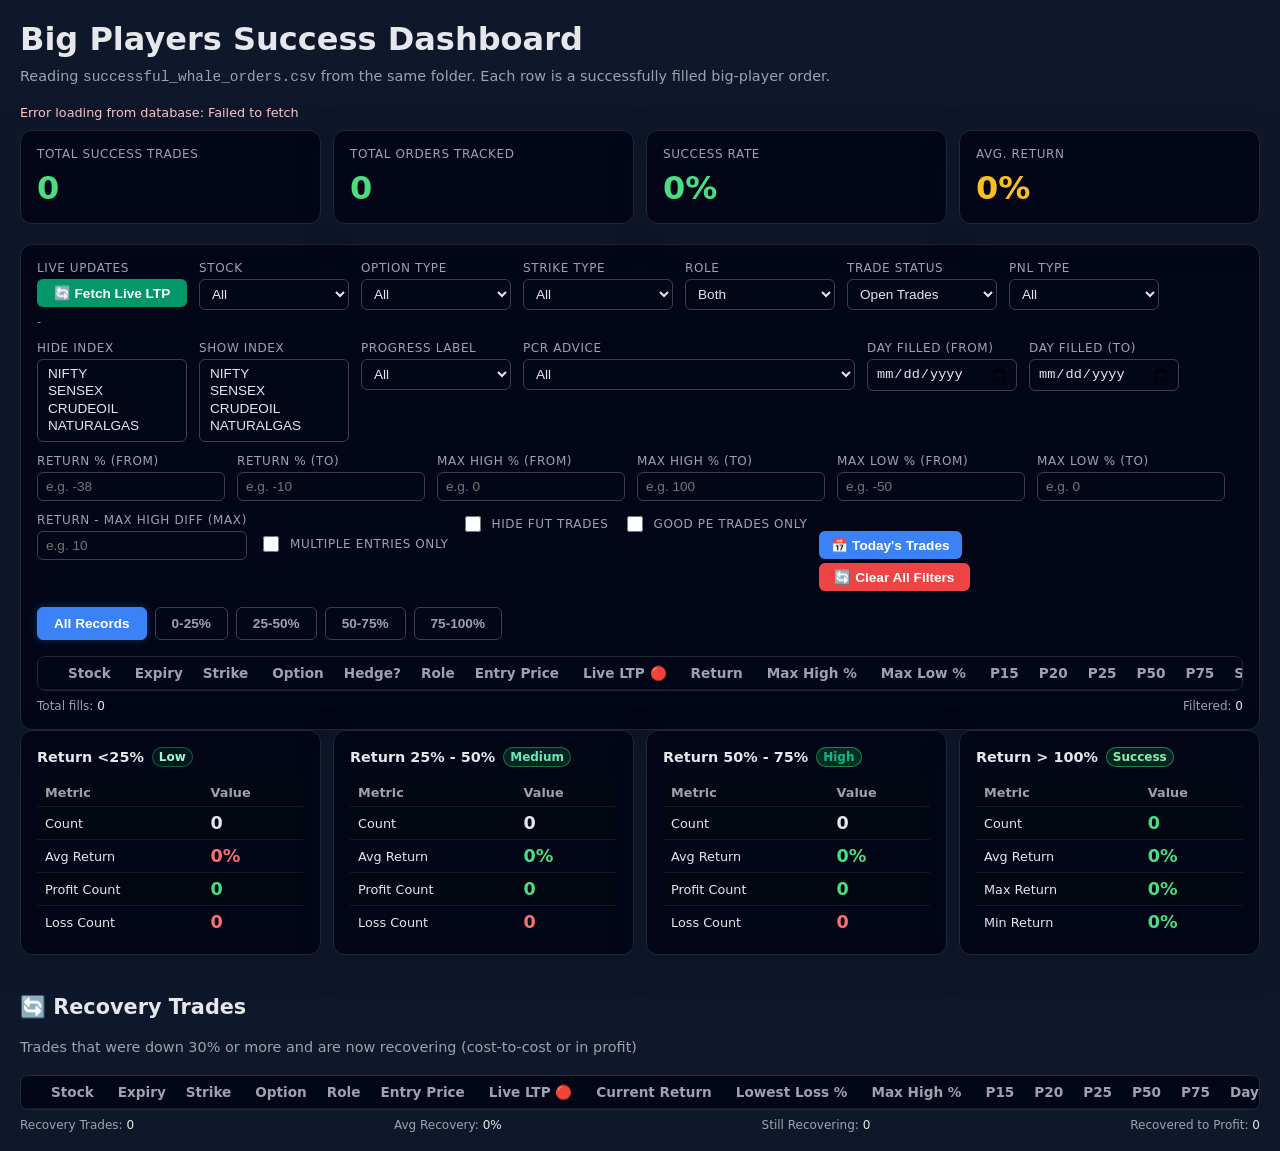
==== commit f3cb76b4: "Update new_dashboard_db.html" ====
--- a/new_dashboard_db.html
+++ b/new_dashboard_db.html
@@ -272,20 +272,20 @@
         }
         .badge-progress-75 {
           background: rgba(34,197,94,0.2);
-          color: #86efac;
+          color: #10b981;
+          border: 1px solid rgba(34,197,94,0.6);
+          font-weight: 600;
+        }
+        .badge-progress-50 {
+          background: rgba(34,197,94,0.15);
+          color: #6ee7b7;
           border: 1px solid rgba(34,197,94,0.5);
           font-weight: 600;
         }
-        .badge-progress-50 {
-          background: rgba(250,204,21,0.2);
-          color: #fde047;
-          border: 1px solid rgba(250,204,21,0.5);
-          font-weight: 600;
-        }
         .badge-progress-25 {
-          background: rgba(249,115,22,0.2);
-          color: #fed7aa;
-          border: 1px solid rgba(249,115,22,0.5);
+          background: rgba(34,197,94,0.1);
+          color: #a7f3d0;
+          border: 1px solid rgba(34,197,94,0.4);
           font-weight: 600;
         }
         .badge-progress-running {
@@ -295,21 +295,21 @@
           font-weight: 500;
         }
         .badge-progress-neg25 {
-          background: rgba(249,115,22,0.2);
-          color: #fed7aa;
-          border: 1px solid rgba(249,115,22,0.5);
+          background: rgba(220,38,38,0.1);
+          color: #fca5a5;
+          border: 1px solid rgba(220,38,38,0.4);
           font-weight: 600;
         }
         .badge-progress-neg50 {
-          background: rgba(248,113,113,0.2);
-          color: #fca5a5;
-          border: 1px solid rgba(248,113,113,0.5);
+          background: rgba(220,38,38,0.15);
+          color: #f87171;
+          border: 1px solid rgba(220,38,38,0.5);
           font-weight: 600;
         }
         .badge-progress-neg75 {
           background: rgba(220,38,38,0.2);
-          color: #fca5a5;
-          border: 1px solid rgba(220,38,38,0.5);
+          color: #dc2626;
+          border: 1px solid rgba(220,38,38,0.6);
           font-weight: 600;
         }
         .pill {
@@ -344,6 +344,30 @@
           color: #fecaca;
           border: 1px solid rgba(248,113,113,0.4);
           font-weight: 600;
+        }
+        .badge-ok-pe {
+          background: rgba(248,113,113,0.2);
+          color: #fecaca;
+          border: 1px solid rgba(248,113,113,0.6);
+          font-weight: 700;
+        }
+        .badge-ok-ce {
+          background: rgba(59,130,246,0.2);
+          color: #bfdbfe;
+          border: 1px solid rgba(59,130,246,0.6);
+          font-weight: 700;
+        }
+        .badge-caution-pe {
+          background: rgba(250,204,21,0.2);
+          color: #fde047;
+          border: 1px solid rgba(250,204,21,0.6);
+          font-weight: 700;
+        }
+        .badge-caution-ce {
+          background: rgba(250,204,21,0.2);
+          color: #fde047;
+          border: 1px solid rgba(250,204,21,0.6);
+          font-weight: 700;
         }
         .copy-btn {
           display: inline-flex;
@@ -2404,6 +2428,46 @@
           stockContainer.appendChild(goodPeBadge);
         }
 
+        // Add OK PE badge if trade is PE and PCR advice is "Bullish PCR — Consider booking/avoid new PE"
+        if (e.optionType === "PE" && advice.text === "Bullish PCR — Consider booking/avoid new PE") {
+          const okPeBadge = document.createElement("span");
+          okPeBadge.classList.add("badge");
+          okPeBadge.classList.add("badge-ok-pe");
+          okPeBadge.textContent = "OK PE";
+          okPeBadge.title = "OK PE: Bullish PCR - Consider booking or avoid new PE";
+          stockContainer.appendChild(okPeBadge);
+        }
+
+        // Add OK CE badge if trade is CE and PCR advice is "Bullish PCR — CE long OK / Hold"
+        if (e.optionType === "CE" && advice.text === "Bullish PCR — CE long OK / Hold") {
+          const okCeBadge = document.createElement("span");
+          okCeBadge.classList.add("badge");
+          okCeBadge.classList.add("badge-ok-ce");
+          okCeBadge.textContent = "OK CE";
+          okCeBadge.title = "OK CE: Bullish PCR - CE long OK / Hold";
+          stockContainer.appendChild(okCeBadge);
+        }
+
+        // Add caution PE badge if trade is PE and PCR advice is "Neutral PCR — PE trade with caution"
+        if (e.optionType === "PE" && advice.text === "Neutral PCR — PE trade with caution") {
+          const cautionPeBadge = document.createElement("span");
+          cautionPeBadge.classList.add("badge");
+          cautionPeBadge.classList.add("badge-caution-pe");
+          cautionPeBadge.textContent = "OK PE Caution";
+          cautionPeBadge.title = "PE trade with caution: Neutral PCR";
+          stockContainer.appendChild(cautionPeBadge);
+        }
+
+        // Add caution CE badge if trade is CE and PCR advice is "Neutral PCR — CE trade with caution"
+        if (e.optionType === "CE" && advice.text === "Neutral PCR — CE trade with caution") {
+          const cautionCeBadge = document.createElement("span");
+          cautionCeBadge.classList.add("badge");
+          cautionCeBadge.classList.add("badge-caution-ce");
+          cautionCeBadge.textContent = "OK CE Caution";
+          cautionCeBadge.title = "CE trade with caution: Neutral PCR";
+          stockContainer.appendChild(cautionCeBadge);
+        }
+
         // Copy button
         const copyBtn = document.createElement("button");
         copyBtn.classList.add("copy-btn");
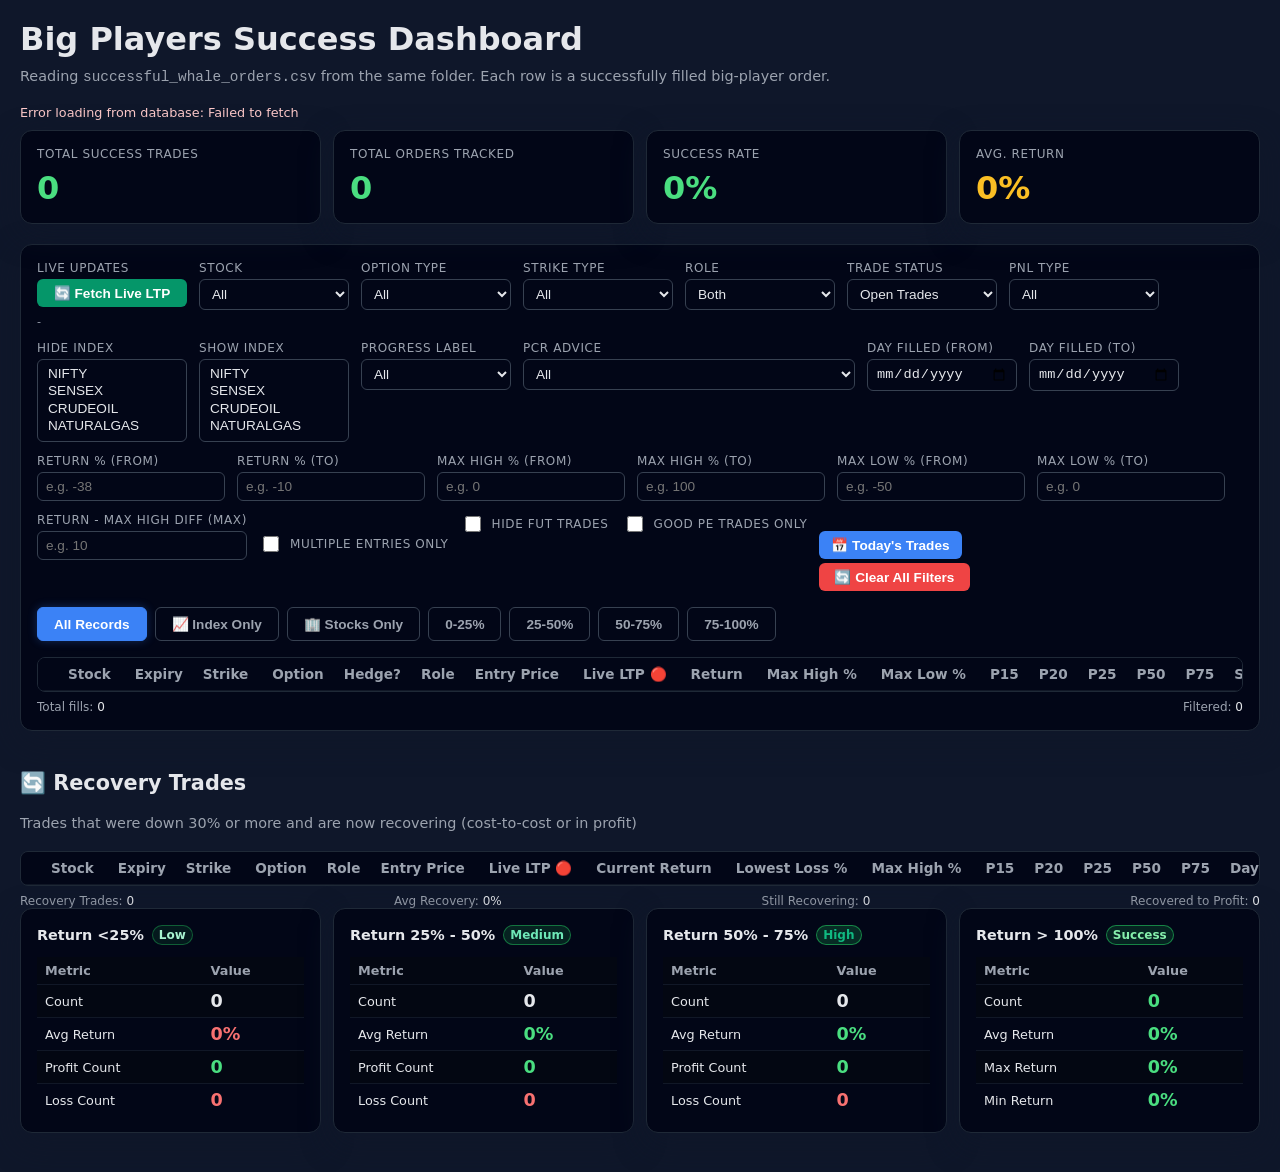
==== commit 89280d2c: "Update new_dashboard_db.html" ====
--- a/new_dashboard_db.html
+++ b/new_dashboard_db.html
@@ -803,6 +803,8 @@
 
     <div class="percentage-tabs">
         <button class="percentage-tab" data-range="all">All Records</button>
+        <button class="percentage-tab" data-range="index-only">📈 Index Only</button>
+        <button class="percentage-tab" data-range="stocks-only">🏢 Stocks Only</button>
         <button class="percentage-tab" data-range="0-25">0-25%</button>
         <button class="percentage-tab" data-range="25-50">25-50%</button>
         <button class="percentage-tab" data-range="50-75">50-75%</button>
@@ -852,6 +854,45 @@
     </div>
 </div>
 
+<h2 style="color: #e5e7eb; margin-top: 40px; margin-bottom: 20px; font-size: 1.3rem;">🔄 Recovery Trades</h2>
+<p style="color: #9ca3af; margin-bottom: 20px; font-size: 0.9rem;">Trades that were down 30% or more and are now recovering (cost-to-cost or in profit)</p>
+
+<div class="table-wrapper" id="recoveryTableWrapper">
+    <table id="recoveryTable">
+        <thead>
+        <tr>
+            <th></th>
+            <th class="sortable" data-sort-key="stock">Stock<span class="sort-indicator"></span></th>
+            <th>Expiry</th>
+            <th class="sortable" data-sort-key="strike">Strike<span class="sort-indicator"></span></th>
+            <th>Option</th>
+            <th>Role</th>
+            <th class="sortable" data-sort-key="price">Entry Price<span class="sort-indicator"></span></th>
+            <th class="sortable" data-sort-key="ltp">Live LTP 🔴<span class="sort-indicator"></span></th>
+            <th class="sortable" data-sort-key="pnlPct">Current Return<span class="sort-indicator"></span></th>
+            <th class="sortable" data-sort-key="maxReturnLow">Lowest Loss %<span class="sort-indicator"></span></th>
+            <th class="sortable" data-sort-key="maxReturnHigh">Max High %<span class="sort-indicator"></span></th>
+            <th>P15</th>
+            <th>P20</th>
+            <th>P25</th>
+            <th>P50</th>
+            <th>P75</th>
+            <th class="sortable" data-sort-key="daysPassed">Days Passed<span class="sort-indicator"></span></th>
+            <th>Filled Time</th>
+            <th>Recovery Status</th>
+        </tr>
+        </thead>
+        <tbody></tbody>
+    </table>
+</div>
+
+<div class="status-bar" id="recoveryStatusBar">
+    <div>Recovery Trades: <span class="status-highlight" id="recoveryTradesCount">0</span></div>
+    <div>Avg Recovery: <span class="status-highlight" id="recoveryAverage">0%</span></div>
+    <div>Still Recovering: <span class="status-highlight" id="recoveryStillRecovering">0</span></div>
+    <div>Recovered to Profit: <span class="status-highlight" id="recoveryProfit">0</span></div>
+</div>
+
 <div class="return-tables-container">
     <div class="return-table-card">
         <div class="return-table-title">
@@ -986,44 +1027,6 @@
     </div>
 </div>
 
-<h2 style="color: #e5e7eb; margin-top: 40px; margin-bottom: 20px; font-size: 1.3rem;">🔄 Recovery Trades</h2>
-<p style="color: #9ca3af; margin-bottom: 20px; font-size: 0.9rem;">Trades that were down 30% or more and are now recovering (cost-to-cost or in profit)</p>
-
-<div class="table-wrapper" id="recoveryTableWrapper">
-    <table id="recoveryTable">
-        <thead>
-        <tr>
-            <th></th>
-            <th class="sortable" data-sort-key="stock">Stock<span class="sort-indicator"></span></th>
-            <th>Expiry</th>
-            <th class="sortable" data-sort-key="strike">Strike<span class="sort-indicator"></span></th>
-            <th>Option</th>
-            <th>Role</th>
-            <th class="sortable" data-sort-key="price">Entry Price<span class="sort-indicator"></span></th>
-            <th class="sortable" data-sort-key="ltp">Live LTP 🔴<span class="sort-indicator"></span></th>
-            <th class="sortable" data-sort-key="pnlPct">Current Return<span class="sort-indicator"></span></th>
-            <th class="sortable" data-sort-key="maxReturnLow">Lowest Loss %<span class="sort-indicator"></span></th>
-            <th class="sortable" data-sort-key="maxReturnHigh">Max High %<span class="sort-indicator"></span></th>
-            <th>P15</th>
-            <th>P20</th>
-            <th>P25</th>
-            <th>P50</th>
-            <th>P75</th>
-            <th class="sortable" data-sort-key="daysPassed">Days Passed<span class="sort-indicator"></span></th>
-            <th>Filled Time</th>
-            <th>Recovery Status</th>
-        </tr>
-        </thead>
-        <tbody></tbody>
-    </table>
-</div>
-
-<div class="status-bar" id="recoveryStatusBar">
-    <div>Recovery Trades: <span class="status-highlight" id="recoveryTradesCount">0</span></div>
-    <div>Avg Recovery: <span class="status-highlight" id="recoveryAverage">0%</span></div>
-    <div>Still Recovering: <span class="status-highlight" id="recoveryStillRecovering">0</span></div>
-    <div>Recovered to Profit: <span class="status-highlight" id="recoveryProfit">0</span></div>
-</div>
 
 <script>
     const API_BASE_URL = "https://new-dashboard-service.onrender.com"; // Database API endpoint
@@ -1034,6 +1037,7 @@
     let currentSortKey = "pnlPct";
     let currentSortDir = "desc"; // 'asc' or 'desc'
     let percentageRangeFilter = "all"; // Track selected percentage range
+    const INDEX_STOCKS = ["NIFTY", "SENSEX", "CRUDEOIL", "NATURALGAS", "BANKNIFTY", "FINNIFTY", "MIDCPNIFTY"]; // Stocks treated as index
     let previousGroupCount = 0; // Track previous group count to detect new entries
     let returnRanges = {
       lt25: { count: 0, total: 0, profit: 0, loss: 0, values: [] },
@@ -2046,6 +2050,14 @@
 
       filteredGroups = allGroups.filter(g => {
         const e = g.primary;
+
+        // Index Only / Stocks Only tabs bypass all other filters
+        if (percentageRangeFilter === "index-only") {
+          return INDEX_STOCKS.includes(g.stock);
+        }
+        if (percentageRangeFilter === "stocks-only") {
+          return !INDEX_STOCKS.includes(g.stock);
+        }
 
         if (stockFilter && g.stock !== stockFilter) return false;
 
